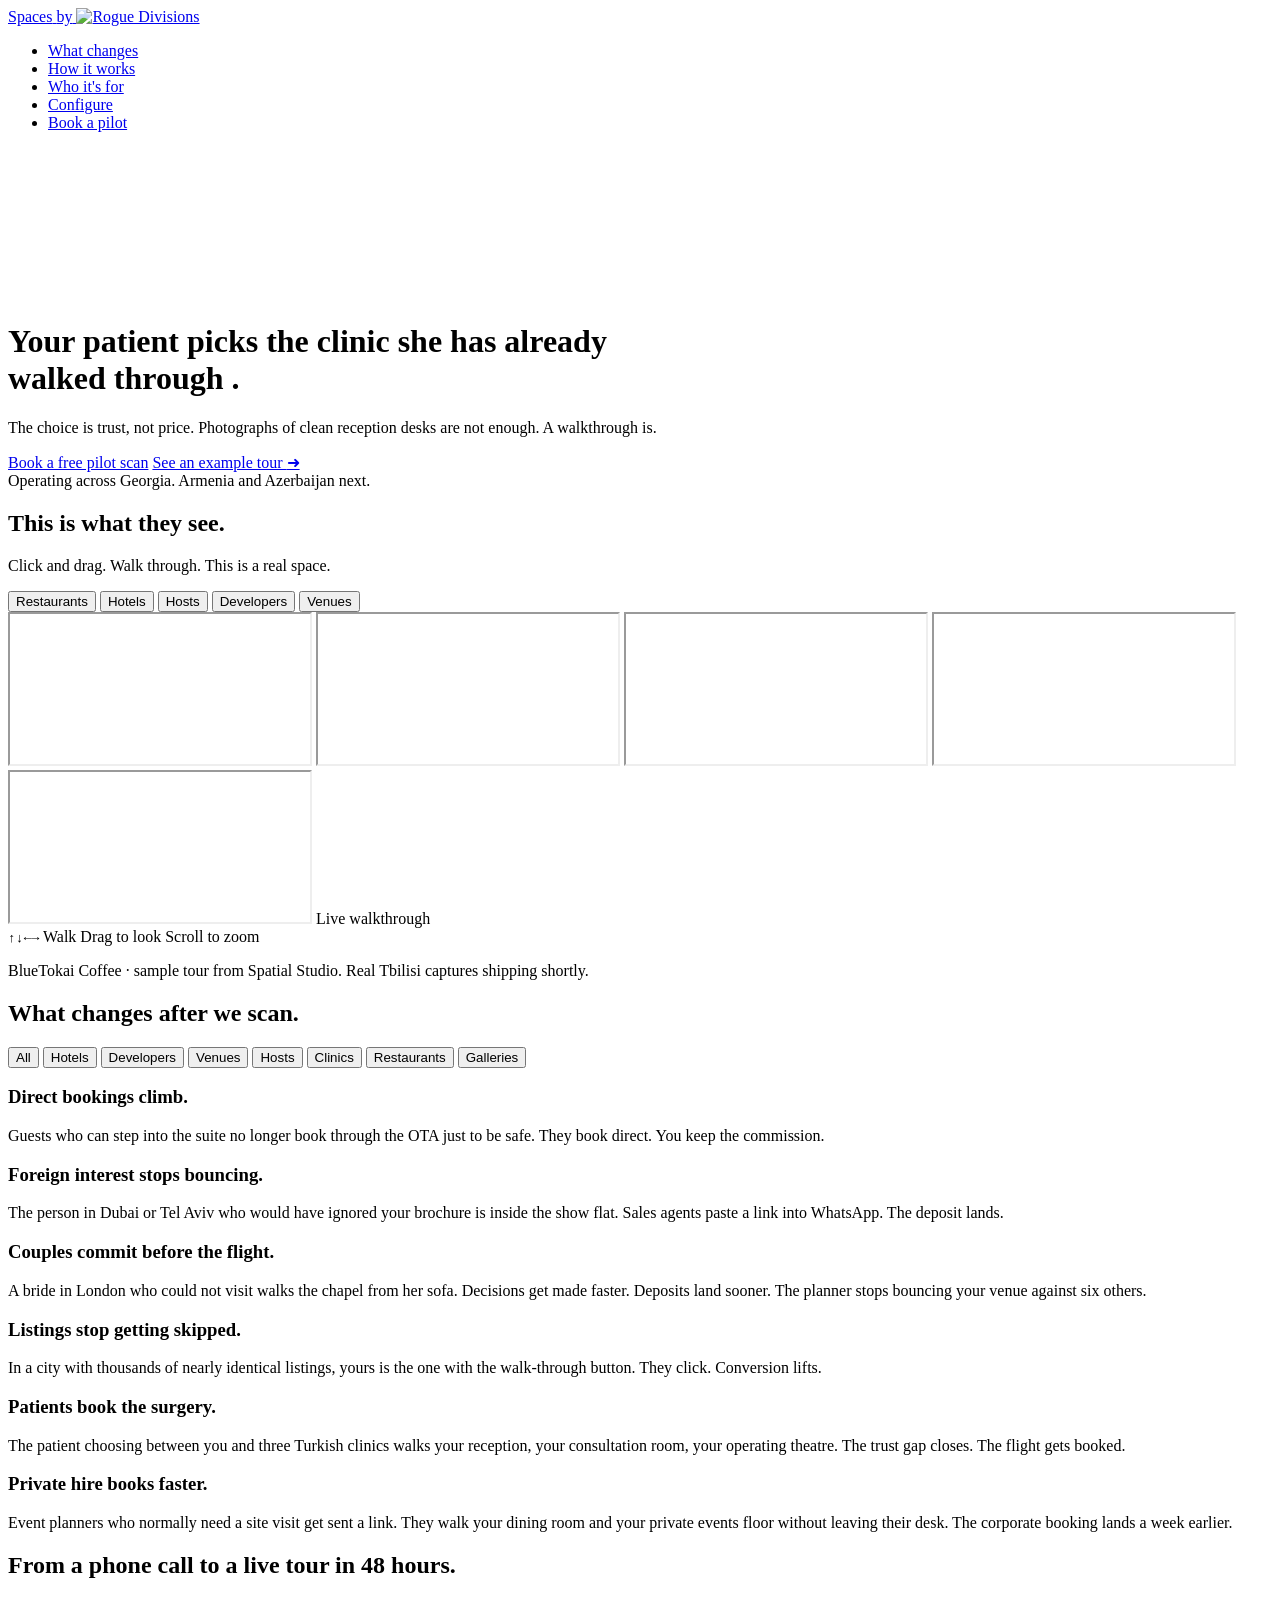
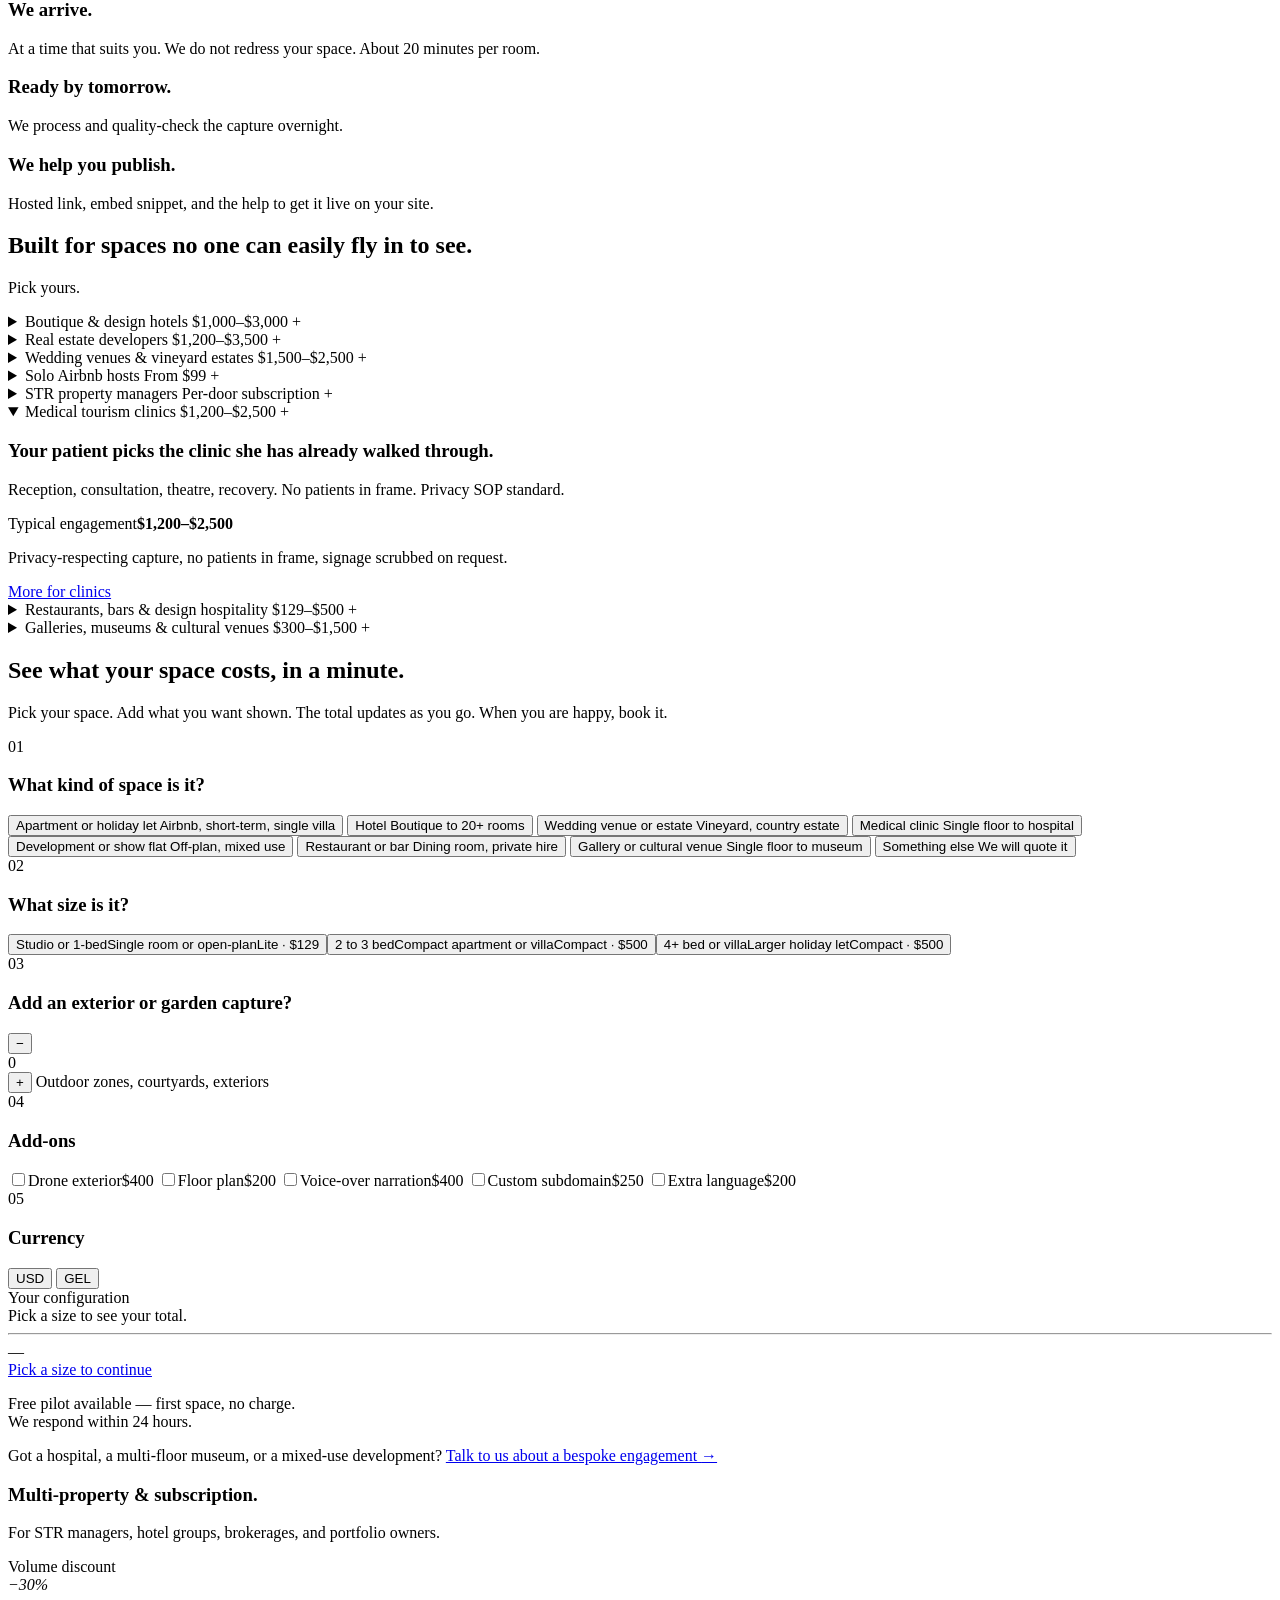
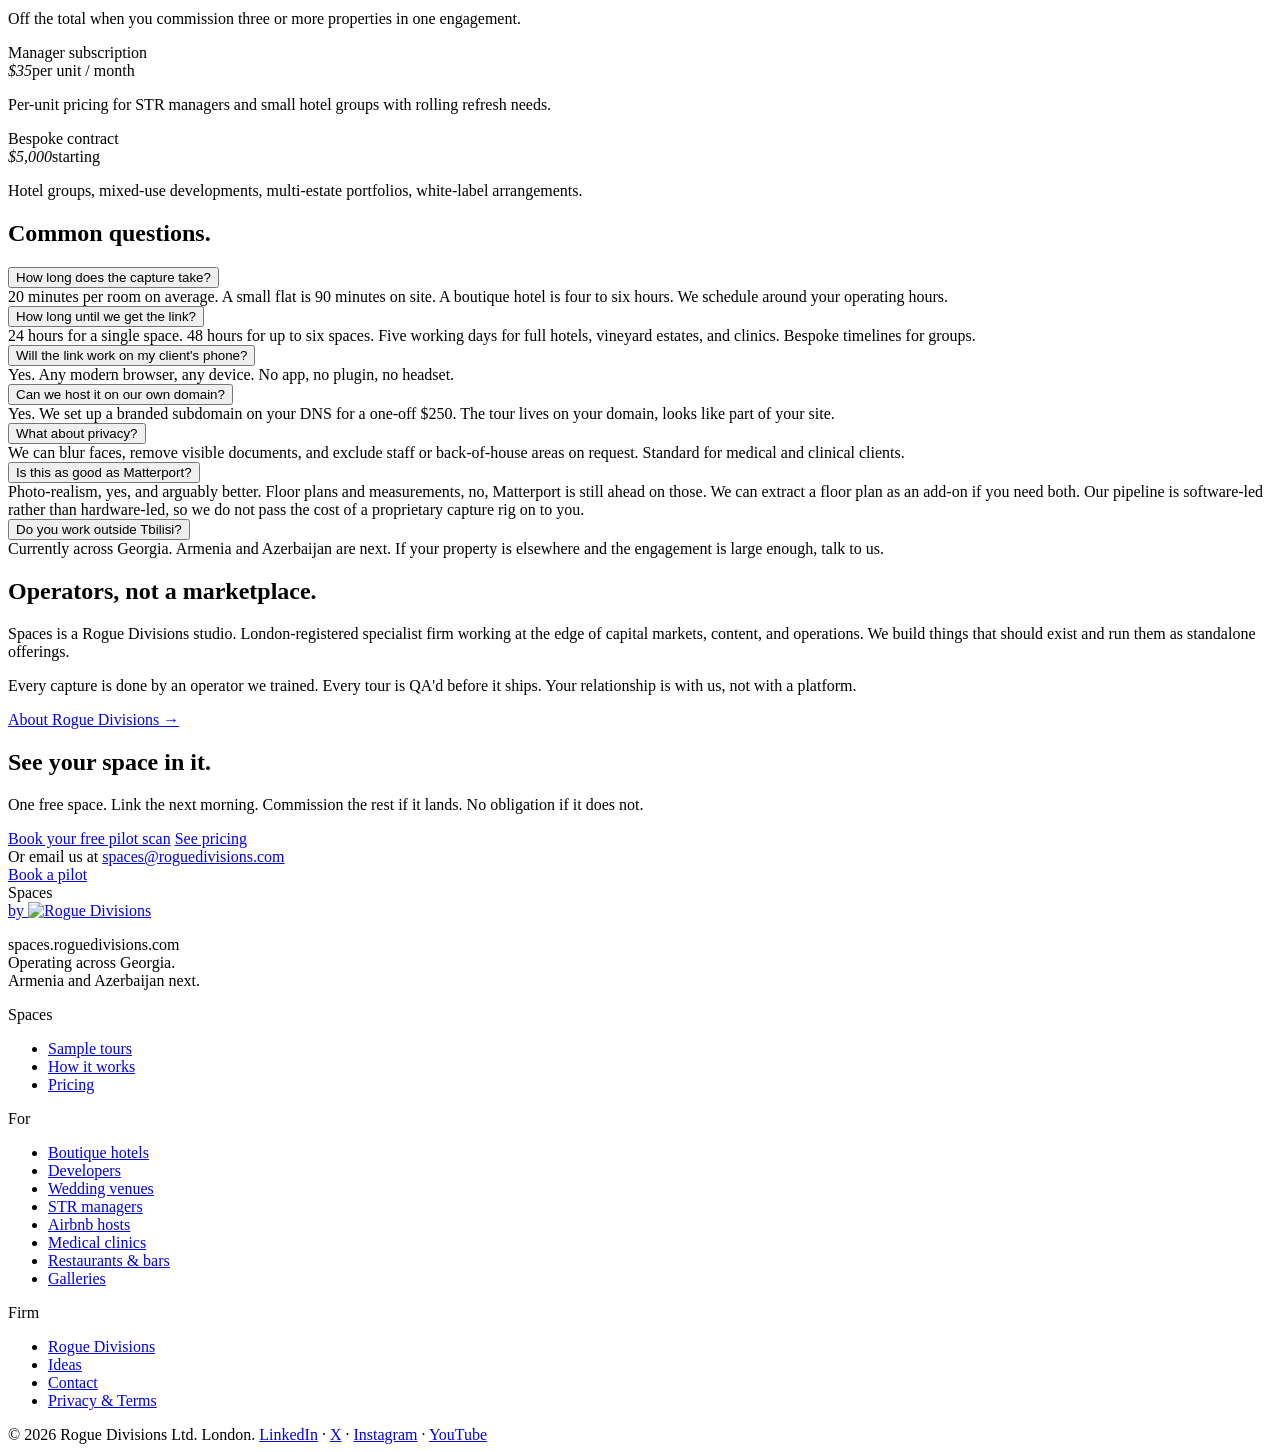
==== public/clinics/index.html @ 8777f658 "audit C4: sticky mobile CTA, clickable outcomes, polish Tier-3 polish from the audit. No architectur" ====
<!DOCTYPE html>

<html lang="en">
<head>
<meta charset="utf-8"/>
<meta content="width=device-width, initial-scale=1" name="viewport"/>
<title>Spaces for medical clinics — Your patient picks the clinic she has walked through</title>
<meta content="Your patient is choosing between you and three Turkish clinics. The choice is trust, not price. Privacy-respecting walkthroughs of reception, consultation, theatre." name="description"/>
<link href="https://spaces.roguedivisions.com/clinics" rel="canonical"/>
<meta content="noindex, nofollow" name="robots"/>
<meta content="#191919" name="theme-color"/>
<!-- OG / Twitter share cards — the page is by-referral B2B; previews matter when the link
       is pasted into WhatsApp, Slack, or iMessage. -->
<meta content="website" property="og:type"/>
<meta content="https://spaces.roguedivisions.com/clinics" property="og:url"/>
<meta content="Your patient picks the clinic she has already walked through." property="og:title"/>
<meta content="The choice is trust, not price. Photographs of clean reception desks are not enough. A walkthrough is." property="og:description"/>
<meta content="https://spaces.roguedivisions.com/assets/og-image.jpg" property="og:image"/>
<meta content="1200" property="og:image:width"/>
<meta content="630" property="og:image:height"/>
<meta content="summary_large_image" name="twitter:card"/>
<meta content="Your patient picks the clinic she has already walked through." name="twitter:title"/>
<meta content="The choice is trust, not price. Photographs of clean reception desks are not enough. A walkthrough is." name="twitter:description"/>
<meta content="https://spaces.roguedivisions.com/assets/og-image.jpg" name="twitter:image"/>
<!-- Favicon set -->
<link href="/assets/favicon-32.png" rel="icon" sizes="32x32" type="image/png"/>
<link href="/assets/apple-touch-icon.png" rel="apple-touch-icon" sizes="180x180"/>
<!-- Hero preload — the poster image rides the first packet so the visitor sees the scene
       at 0 ms while the video buffers. The HLS manifest preload was removed because it was
       generating noisy "preload not used" warnings (the manifest is 393 bytes and loads
       fast enough on demand). -->
<link as="image" fetchpriority="high" href="/assets/hero-poster.jpg" rel="preload"/>
<!-- Preload the heading font weight — Poppins SemiBold (600) hits the H1 first paint.
       Without this, first paint renders system font, then re-paints when Poppins arrives. -->
<link as="font" crossorigin="" href="/fonts/Poppins-SemiBold.woff2" rel="preload" type="font/woff2"/>
<!-- Pre-establish TLS with Spatial Studio so demo iframes connect faster on click. -->
<link crossorigin="" href="https://studio.realhorizons.ai" rel="preconnect"/>
<link href="https://studio.realhorizons.ai" rel="dns-prefetch"/>
<link href="/spaces.css" rel="stylesheet"/>
</head>
<body data-active-kind="clinic" data-active-tour="rest" data-outcomes-filter="clinics" data-segment="clinics">
<!-- Sticky nav -->
<nav class="sx-nav">
<div class="sx-nav__inner">
<a aria-label="Spaces by Rogue Divisions" class="sx-brand" href="#top">
<span class="sx-brand__mark">Spaces</span>
<span aria-hidden="true" class="sx-brand__rule"></span>
<span class="sx-brand__by">
<span>by</span>
<img alt="Rogue Divisions" class="sx-brand__logo" src="/assets/RD-Name-Mono_White.png"/>
</span>
</a>
<ul class="sx-nav__list">
<li><a href="#outcomes">What changes</a></li>
<li><a href="#how">How it works</a></li>
<li><a href="#segments">Who it's for</a></li>
<li><a href="#pricing">Configure</a></li>
<li><a class="sx-nav__cta" href="#contact">Book a pilot</a></li>
</ul>
</div>
</nav>
<!-- HERO -->
<header class="sx-hero" id="top">
<div aria-hidden="true" class="sx-hero__media">
<!-- preload=metadata avoids fetching segments before the visitor has scrolled to the demo;
         the poster image already fills the visible frame so the visitor sees the scene at 0 ms. -->
<video autoplay="" id="hero-video" loop="" muted="" playsinline="" poster="/assets/hero-poster.jpg" preload="metadata">
<!-- Safari plays HLS natively; this is the source it picks. -->
<source src="/hls/master.m3u8" type="application/vnd.apple.mpegurl"/>
<!-- Fallback for browsers without HLS support — used only when neither native nor hls.js is available. -->
<source src="/assets/hero-loop.mp4" type="video/mp4"/>
</video>
</div>
<div aria-hidden="true" class="sx-hero__scrim"></div>
<div class="sx-hero__inner">
<h1 class="sx-hero__h1">Your patient picks the clinic she has already<br/> <span class="rd-win">walked through</span> .</h1>
<p class="sx-hero__sub">The choice is trust, not price. Photographs of clean reception desks are not enough. A walkthrough is.</p>
<div class="sx-hero__cta">
<a class="rd-btn rd-btn--filled" href="#contact">Book a free pilot scan</a>
<a class="rd-link-arrow" href="#demo">See an example tour <span class="arrow">➜</span></a>
</div>
<div class="sx-hero__geo">Operating across Georgia. Armenia and Azerbaijan next.</div>
</div>
</header>
<!-- DEMO -->
<section class="sx-section" id="demo">
<div class="sx-section__inner">
<div class="sx-section__head">
<h2 class="sx-h2">This is what they see.</h2>
<p class="sx-lede">Click and drag. Walk through. This is a real space.</p>
</div>
<div class="sx-demo" id="demo-block">
<div aria-label="Pick a kind of space" class="sx-demo__pills" role="tablist">
<button aria-selected="true" class="sx-demo__pill is-active" data-tour="rest" role="tab">Restaurants</button>
<button aria-selected="false" class="sx-demo__pill" data-tour="hotel" role="tab">Hotels</button>
<button aria-selected="false" class="sx-demo__pill" data-tour="str" role="tab">Hosts</button>
<button aria-selected="false" class="sx-demo__pill" data-tour="dev" role="tab">Developers</button>
<button aria-selected="false" class="sx-demo__pill" data-tour="venue" role="tab">Venues</button>
</div>
<div class="sx-demo__viewport sx-demo__viewport--live">
<!-- Active iframe loads immediately. Others use data-deferred-src and are upgraded by JS in the background. -->
<iframe allow="xr-spatial-tracking; fullscreen; accelerometer; gyroscope; autoplay" class="sx-demo__frame is-active" data-tour="rest" loading="lazy" referrerpolicy="strict-origin-when-cross-origin" src="https://studio.realhorizons.ai/tours/76a39262-b947-4728-b056-9c79dda72372/view" title="BlueTokai Coffee — Spatial Studio sample tour"></iframe>
<iframe allow="xr-spatial-tracking; fullscreen; accelerometer; gyroscope; autoplay" aria-hidden="true" class="sx-demo__frame" data-deferred-src="https://studio.realhorizons.ai/tours/fb185a7c-27b9-42c8-b77c-b8fd5cf4e5a8/view" data-tour="hotel" referrerpolicy="strict-origin-when-cross-origin" title="Clarks Exotica — Spatial Studio sample tour"></iframe>
<iframe allow="xr-spatial-tracking; fullscreen; accelerometer; gyroscope; autoplay" aria-hidden="true" class="sx-demo__frame" data-deferred-src="https://studio.realhorizons.ai/tours/c6cea52b-670f-4372-9151-bf6a46c2827b/view" data-tour="str" referrerpolicy="strict-origin-when-cross-origin" title="Living Room — Spatial Studio sample tour"></iframe>
<iframe allow="xr-spatial-tracking; fullscreen; accelerometer; gyroscope; autoplay" aria-hidden="true" class="sx-demo__frame" data-deferred-src="https://studio.realhorizons.ai/tours/ed72e7f2-063a-475a-a5f4-afafe638a64e/view" data-tour="dev" referrerpolicy="strict-origin-when-cross-origin" title="The Villa Tour — Spatial Studio sample tour"></iframe>
<iframe allow="xr-spatial-tracking; fullscreen; accelerometer; gyroscope; autoplay" aria-hidden="true" class="sx-demo__frame" data-deferred-src="https://studio.realhorizons.ai/tours/f38c5bc0-3fc8-422b-8232-ed1adbac40cf/view" data-tour="venue" referrerpolicy="strict-origin-when-cross-origin" title="Château La Sarraz — Spatial Studio sample tour"></iframe>
<span aria-hidden="true" class="sx-demo__live">
<span class="sx-demo__live-dot"></span>
          Live walkthrough
        </span>
</div>
<div class="sx-demo__hint">
<span><kbd>↑</kbd><kbd>↓</kbd><kbd>←</kbd><kbd>→</kbd> Walk</span>
<span>Drag to look</span>
<span>Scroll to zoom</span>
</div>
</div>
<p class="sx-demo__caption">
<span data-tour-title="">BlueTokai Coffee</span> · sample tour from Spatial Studio. Real Tbilisi captures shipping shortly.
    </p>
</div>
</section>
<!-- OUTCOMES -->
<section class="sx-section sx-section--alt" id="outcomes">
<div class="sx-section__inner">
<div class="sx-section__head">
<h2 class="sx-h2">What changes after we scan.</h2>
</div>
<div aria-label="Filter outcomes by segment" class="sx-filter" id="outcome-filter" role="tablist">
<button class="sx-filter__btn" data-filter="all">All</button>
<button class="sx-filter__btn" data-filter="hotels">Hotels</button>
<button class="sx-filter__btn" data-filter="developers">Developers</button>
<button class="sx-filter__btn" data-filter="venues">Venues</button>
<button class="sx-filter__btn" data-filter="hosts">Hosts</button>
<button class="sx-filter__btn is-active" data-filter="clinics">Clinics</button>
<button class="sx-filter__btn" data-filter="restaurants">Restaurants</button>
<button class="sx-filter__btn" data-filter="galleries">Galleries</button>
</div>
<div class="sx-outcomes" id="outcomes-list">
<article class="sx-outcome" data-jump="/hotels" data-segs="hotels hosts restaurants">
<h3 class="sx-outcome__title">Direct bookings climb.</h3>
<p class="sx-outcome__body">Guests who can step into the suite no longer book through the OTA just to be safe. They book direct. You keep the commission.</p>
</article>
<article class="sx-outcome" data-jump="/developers" data-segs="developers">
<h3 class="sx-outcome__title">Foreign interest stops bouncing.</h3>
<p class="sx-outcome__body">The person in Dubai or Tel Aviv who would have ignored your brochure is inside the show flat. Sales agents paste a link into WhatsApp. The deposit lands.</p>
</article>
<article class="sx-outcome" data-jump="/weddings" data-segs="venues">
<h3 class="sx-outcome__title">Couples commit before the flight.</h3>
<p class="sx-outcome__body">A bride in London who could not visit walks the chapel from her sofa. Decisions get made faster. Deposits land sooner. The planner stops bouncing your venue against six others.</p>
</article>
<article class="sx-outcome" data-jump="/hosts" data-segs="hosts">
<h3 class="sx-outcome__title">Listings stop getting skipped.</h3>
<p class="sx-outcome__body">In a city with thousands of nearly identical listings, yours is the one with the walk-through button. They click. Conversion lifts.</p>
</article>
<article class="sx-outcome" data-jump="/clinics" data-segs="clinics">
<h3 class="sx-outcome__title">Patients book the surgery.</h3>
<p class="sx-outcome__body">The patient choosing between you and three Turkish clinics walks your reception, your consultation room, your operating theatre. The trust gap closes. The flight gets booked.</p>
</article>
<article class="sx-outcome" data-jump="/restaurants" data-segs="restaurants venues">
<h3 class="sx-outcome__title">Private hire books faster.</h3>
<p class="sx-outcome__body">Event planners who normally need a site visit get sent a link. They walk your dining room and your private events floor without leaving their desk. The corporate booking lands a week earlier.</p>
</article>
<p class="sx-outcomes__empty" data-empty="">The walkthrough lives on after the show comes down. Curators in Frieze, Venice, and Berlin who could not fly in have a permanent way back into your exhibition. The archive grows.</p>
</div>
</div>
</section>
<!-- HOW IT WORKS -->
<section class="sx-section" id="how">
<div class="sx-section__inner">
<div class="sx-section__head">
<h2 class="sx-h2">From a phone call to a live tour in 48 hours.</h2>
</div>
<div class="sx-how">
<div class="sx-step">
<h3 class="sx-step__title">We arrive.</h3>
<p class="sx-step__body">At a time that suits you. We do not redress your space. About 20 minutes per room.</p>
</div>
<div class="sx-step">
<h3 class="sx-step__title">Ready by tomorrow.</h3>
<p class="sx-step__body">We process and quality-check the capture overnight.</p>
</div>
<div class="sx-step">
<h3 class="sx-step__title">We help you publish.</h3>
<p class="sx-step__body">Hosted link, embed snippet, and the help to get it live on your site.</p>
</div>
</div>
</div>
</section>
<!-- SEGMENTS -->
<section class="sx-section sx-section--alt" id="segments">
<div class="sx-section__inner">
<div class="sx-section__head">
<h2 class="sx-h2">Built for spaces no one can easily fly in to see.</h2>
<p class="sx-lede">Pick yours.</p>
</div>
<div class="sx-segcards" id="seg-cards">
<details class="sx-segcard" data-seg="hotel">
<summary class="sx-segcard__head">
<span class="sx-segcard__label">Boutique &amp; design hotels</span>
<span class="sx-segcard__range-mini">$1,000–$3,000</span>
<span aria-hidden="true" class="sx-segcard__chev">+</span>
</summary>
<div class="sx-segcard__body">
<h3 class="sx-segcard__pitch">Recover the commission you are paying Booking.com on guests you could close direct.</h3>
<p class="sx-segcard__copy">Photographs of suites do not show what the suite is actually like. A walkthrough does. Guests book direct.</p>
<div class="sx-segcard__foot">
<div class="sx-segcard__price-line"><span>Typical engagement</span><strong>$1,000–$3,000</strong></div>
<p class="sx-segcard__price-note">Depending on hotel size and how many suite types you want shown.</p>
<a class="rd-btn rd-btn--outline" href="/hotels">More for hotels</a>
</div>
</div>
</details>
<details class="sx-segcard" data-seg="dev">
<summary class="sx-segcard__head">
<span class="sx-segcard__label">Real estate developers</span>
<span class="sx-segcard__range-mini">$1,200–$3,500</span>
<span aria-hidden="true" class="sx-segcard__chev">+</span>
</summary>
<div class="sx-segcard__body">
<h3 class="sx-segcard__pitch">Send your show flat to someone in Tel Aviv, Dubai, or Almaty. They walk through. They wire the deposit.</h3>
<p class="sx-segcard__copy">Brochure renders read as CGI. A walkthrough does not. Sales agents paste the link into WhatsApp.</p>
<div class="sx-segcard__foot">
<div class="sx-segcard__price-line"><span>Typical engagement</span><strong>$1,200–$3,500</strong></div>
<p class="sx-segcard__price-note">Depending on the number of unit types and project size.</p>
<a class="rd-btn rd-btn--outline" href="/developers">More for developers</a>
</div>
</div>
</details>
<details class="sx-segcard" data-seg="wedding">
<summary class="sx-segcard__head">
<span class="sx-segcard__label">Wedding venues &amp; vineyard estates</span>
<span class="sx-segcard__range-mini">$1,500–$2,500</span>
<span aria-hidden="true" class="sx-segcard__chev">+</span>
</summary>
<div class="sx-segcard__body">
<h3 class="sx-segcard__pitch">Let her see the chapel before she flies in.</h3>
<p class="sx-segcard__copy">The bride walks the ceremony hall, the gardens, the bridal suite. Decisions get made faster. The planner stops bouncing your venue against six others.</p>
<div class="sx-segcard__foot">
<div class="sx-segcard__price-line"><span>Typical engagement</span><strong>$1,500–$2,500</strong></div>
<p class="sx-segcard__price-note">Full estate. Cross-sells to your hotel rooms and tasting room from the same capture.</p>
<a class="rd-btn rd-btn--outline" href="/weddings">More for venues</a>
</div>
</div>
</details>
<details class="sx-segcard" data-seg="str">
<summary class="sx-segcard__head">
<span class="sx-segcard__label">Solo Airbnb hosts</span>
<span class="sx-segcard__range-mini">From $99</span>
<span aria-hidden="true" class="sx-segcard__chev">+</span>
</summary>
<div class="sx-segcard__body">
<h3 class="sx-segcard__pitch">Be the listing with the walkthrough button.</h3>
<p class="sx-segcard__copy">Your listing is one of more than six thousand active in Tbilisi. The guest scrolling on their phone makes a decision in two seconds. Listings with a walkthrough button get the click.</p>
<div class="sx-segcard__foot">
<div class="sx-segcard__price-line"><span>Typical engagement</span><strong>$99 per listing</strong></div>
<p class="sx-segcard__price-note">One-off Lite-tier capture. Pocket money for what it returns.</p>
<a class="rd-btn rd-btn--outline" href="/hosts">More for hosts</a>
</div>
</div>
</details>
<details class="sx-segcard" data-seg="managers">
<summary class="sx-segcard__head">
<span class="sx-segcard__label">STR property managers</span>
<span class="sx-segcard__range-mini">Per-door subscription</span>
<span aria-hidden="true" class="sx-segcard__chev">+</span>
</summary>
<div class="sx-segcard__body">
<h3 class="sx-segcard__pitch">Every door in your fleet, walkable from the listing.</h3>
<p class="sx-segcard__copy">For managers running 20 to 300 units, per-door subscription pricing makes refresh sustainable. Fleet onboarded in two weeks. The upgrade your portfolio has needed since the day you took it on.</p>
<div class="sx-segcard__foot">
<div class="sx-segcard__price-line"><span>Typical engagement</span><strong>$35 per unit / month</strong></div>
<p class="sx-segcard__price-note">Volume discount on three or more in one engagement.</p>
<a class="rd-btn rd-btn--outline" href="/managers">More for managers</a>
</div>
</div>
</details>
<details class="sx-segcard" data-seg="clinic" open="">
<summary class="sx-segcard__head">
<span class="sx-segcard__label">Medical tourism clinics</span>
<span class="sx-segcard__range-mini">$1,200–$2,500</span>
<span aria-hidden="true" class="sx-segcard__chev">+</span>
</summary>
<div class="sx-segcard__body">
<h3 class="sx-segcard__pitch">Your patient picks the clinic she has already walked through.</h3>
<p class="sx-segcard__copy">Reception, consultation, theatre, recovery. No patients in frame. Privacy SOP standard.</p>
<div class="sx-segcard__foot">
<div class="sx-segcard__price-line"><span>Typical engagement</span><strong>$1,200–$2,500</strong></div>
<p class="sx-segcard__price-note">Privacy-respecting capture, no patients in frame, signage scrubbed on request.</p>
<a class="rd-btn rd-btn--outline" href="/clinics">More for clinics</a>
</div>
</div>
</details>
<details class="sx-segcard" data-seg="rest">
<summary class="sx-segcard__head">
<span class="sx-segcard__label">Restaurants, bars &amp; design hospitality</span>
<span class="sx-segcard__range-mini">$129–$500</span>
<span aria-hidden="true" class="sx-segcard__chev">+</span>
</summary>
<div class="sx-segcard__body">
<h3 class="sx-segcard__pitch">Send your space to event planners without the site visit.</h3>
<p class="sx-segcard__copy">Private hire enquiries close before the call ends. Your interior, finally working as marketing.</p>
<div class="sx-segcard__foot">
<div class="sx-segcard__price-line"><span>Typical engagement</span><strong>$129–$500</strong></div>
<p class="sx-segcard__price-note">Depending on whether you want one space or two.</p>
<a class="rd-btn rd-btn--outline" href="/restaurants">More for restaurants</a>
</div>
</div>
</details>
<details class="sx-segcard" data-seg="gallery">
<summary class="sx-segcard__head">
<span class="sx-segcard__label">Galleries, museums &amp; cultural venues</span>
<span class="sx-segcard__range-mini">$300–$1,500</span>
<span aria-hidden="true" class="sx-segcard__chev">+</span>
</summary>
<div class="sx-segcard__body">
<h3 class="sx-segcard__pitch">The exhibition is temporary. The archive does not have to be.</h3>
<p class="sx-segcard__copy">Curators in Frieze, Venice, and Berlin who could not fly in have a permanent way back into the show.</p>
<div class="sx-segcard__foot">
<div class="sx-segcard__price-line"><span>Typical engagement</span><strong>$300–$1,500</strong></div>
<p class="sx-segcard__price-note">Cultural-sector pricing available, often co-funded by foundations.</p>
<a class="rd-btn rd-btn--outline" href="/galleries">More for galleries</a>
</div>
</div>
</details>
</div>
</div>
</section>
<!-- PRICING — STEPPED CALCULATOR -->
<section class="sx-section" id="pricing">
<div class="sx-section__inner">
<div class="sx-section__head">
<h2 class="sx-h2">See what your space costs, in a minute.</h2>
<p class="sx-lede">Pick your space. Add what you want shown. The total updates as you go. When you are happy, book it.</p>
</div>
<div class="sx-calc2" id="calc">
<div class="sx-calc2__form">
<div class="sx-calc2__step">
<div class="sx-calc2__step-head">
<span class="sx-calc2__step-num">01</span>
<h3 class="sx-calc2__step-title">What kind of space is it?</h3>
</div>
<div class="sx-calc2__grid sx-calc2__grid--kinds" data-step="kind">
<button class="sx-calc2__opt" data-kind="apartment">
<span class="sx-calc2__opt-name">Apartment or holiday let</span>
<span class="sx-calc2__opt-sub">Airbnb, short-term, single villa</span>
</button>
<button class="sx-calc2__opt" data-kind="hotel">
<span class="sx-calc2__opt-name">Hotel</span>
<span class="sx-calc2__opt-sub">Boutique to 20+ rooms</span>
</button>
<button class="sx-calc2__opt" data-kind="venue">
<span class="sx-calc2__opt-name">Wedding venue or estate</span>
<span class="sx-calc2__opt-sub">Vineyard, country estate</span>
</button>
<button class="sx-calc2__opt is-active" data-kind="clinic">
<span class="sx-calc2__opt-name">Medical clinic</span>
<span class="sx-calc2__opt-sub">Single floor to hospital</span>
</button>
<button class="sx-calc2__opt" data-kind="dev">
<span class="sx-calc2__opt-name">Development or show flat</span>
<span class="sx-calc2__opt-sub">Off-plan, mixed use</span>
</button>
<button class="sx-calc2__opt" data-kind="rest">
<span class="sx-calc2__opt-name">Restaurant or bar</span>
<span class="sx-calc2__opt-sub">Dining room, private hire</span>
</button>
<button class="sx-calc2__opt" data-kind="gallery">
<span class="sx-calc2__opt-name">Gallery or cultural venue</span>
<span class="sx-calc2__opt-sub">Single floor to museum</span>
</button>
<button class="sx-calc2__opt" data-kind="other">
<span class="sx-calc2__opt-name">Something else</span>
<span class="sx-calc2__opt-sub">We will quote it</span>
</button>
</div>
</div>
<div class="sx-calc2__step">
<div class="sx-calc2__step-head">
<span class="sx-calc2__step-num">02</span>
<h3 class="sx-calc2__step-title">What size is it?</h3>
</div>
<div class="sx-calc2__grid sx-calc2__grid--sizes" data-sizes=""></div>
</div>
<div class="sx-calc2__step">
<div class="sx-calc2__step-head">
<span class="sx-calc2__step-num">03</span>
<h3 class="sx-calc2__step-title" data-step3-title="">What else do you want shown?</h3>
</div>
<div class="sx-calc2__stepper2">
<button aria-label="Remove" data-mod="dec">−</button>
<div class="sx-calc2__stepper2-val" data-modval="">0</div>
<button aria-label="Add" data-mod="inc">+</button>
<span class="sx-calc2__stepper2-hint" data-step3-hint="">Additional zones, outbuildings, exteriors</span>
</div>
</div>
<div class="sx-calc2__step">
<div class="sx-calc2__step-head">
<span class="sx-calc2__step-num">04</span>
<h3 class="sx-calc2__step-title">Add-ons</h3>
</div>
<div class="sx-calc2__addons">
<label><input data-add="drone" data-add-price="400" type="checkbox"/><span class="sx-calc2__addon-name">Drone exterior</span><span class="sx-calc2__addon-price">$400</span></label>
<label><input data-add="floor" data-add-price="200" type="checkbox"/><span class="sx-calc2__addon-name">Floor plan</span><span class="sx-calc2__addon-price">$200</span></label>
<label><input data-add="voice" data-add-price="400" type="checkbox"/><span class="sx-calc2__addon-name">Voice-over narration</span><span class="sx-calc2__addon-price">$400</span></label>
<label><input data-add="domain" data-add-price="250" type="checkbox"/><span class="sx-calc2__addon-name">Custom subdomain</span><span class="sx-calc2__addon-price">$250</span></label>
<label><input data-add="lang" data-add-price="200" type="checkbox"/><span class="sx-calc2__addon-name">Extra language</span><span class="sx-calc2__addon-price">$200</span></label>
</div>
</div>
<div class="sx-calc2__step">
<div class="sx-calc2__step-head">
<span class="sx-calc2__step-num">05</span>
<h3 class="sx-calc2__step-title">Currency</h3>
</div>
<div class="sx-calc2__currency">
<button class="is-active" data-cur="USD">USD</button>
<button data-cur="GEL">GEL</button>
</div>
</div>
</div>
<aside class="sx-calc2__total">
<div class="sx-calc2__total-tag">Your configuration</div>
<div class="sx-calc2__total-summary" data-summary="">Pick a size to see your total.</div>
<hr class="sx-calc2__total-rule"/>
<div class="sx-calc2__total-num" data-total="">—</div>
<div class="sx-calc2__total-meta" data-turn-row="" hidden="">
<span>Turnaround</span>
<strong data-turn="">—</strong>
</div>
<a class="rd-btn rd-btn--filled sx-calc2__cta" data-book-cta="" href="mailto:spaces@roguedivisions.com?subject=Configured%20engagement">Pick a size to continue</a>
<p class="sx-calc2__total-fine">Free pilot available — first space, no charge.<br/>We respond within 24 hours.</p>
<div class="sx-calc2__includes" data-includes="" hidden="">
<div class="sx-calc2__includes-tag">What's included</div>
<ul>
<li>Photoreal walkthrough on your domain</li>
<li>Mobile, tablet, desktop — no app or plugin</li>
<li>Embed code for your site &amp; listings</li>
<li>QA pass before delivery</li>
<li>Recapture within 12 months at 20% off</li>
</ul>
</div>
</aside>
</div>
<div class="sx-calc2__edge">
<p>Got a hospital, a multi-floor museum, or a mixed-use development?
        <a class="sx-calc2__edge-link" href="mailto:spaces@roguedivisions.com?subject=Bespoke%20engagement">Talk to us about a bespoke engagement <span aria-hidden="true" class="arrow">→</span></a>
</p>
</div>
<div class="sx-multi-wrap">
<h3 class="sx-multi-wrap__title">Multi-property &amp; subscription.</h3>
<p class="sx-multi-wrap__sub">For STR managers, hotel groups, brokerages, and portfolio owners.</p>
<div class="sx-multi">
<div class="sx-multi__card">
<span class="sx-multi__tag">Volume discount</span>
<div class="sx-multi__price"><em class="sx-multi__price-num">−30%</em></div>
<p class="sx-multi__body">Off the total when you commission three or more properties in one engagement.</p>
</div>
<div class="sx-multi__card">
<span class="sx-multi__tag">Manager subscription</span>
<div class="sx-multi__price"><em class="sx-multi__price-num">$35</em><span class="sx-multi__price-unit">per unit / month</span></div>
<p class="sx-multi__body">Per-unit pricing for STR managers and small hotel groups with rolling refresh needs.</p>
</div>
<div class="sx-multi__card">
<span class="sx-multi__tag">Bespoke contract</span>
<div class="sx-multi__price"><em class="sx-multi__price-num">$5,000</em><span class="sx-multi__price-unit">starting</span></div>
<p class="sx-multi__body">Hotel groups, mixed-use developments, multi-estate portfolios, white-label arrangements.</p>
</div>
</div>
</div>
</div>
</section>
<!-- SHOWCASE — removed until a real Tbilisi capture exists.
     The demo block above already demonstrates the work via five live sample tours.
     When the first Tbilisi capture ships, re-add this section with the real metadata
     (title, location, room count, capture date) and a working tour URL. -->
<!-- FAQ -->
<section class="sx-section sx-section--alt" id="faq">
<div class="sx-section__inner">
<div class="sx-section__head">
<h2 class="sx-h2">Common questions.</h2>
</div>
<div class="sx-faq__list" id="faq-list">
<div class="sx-faq__item is-open">
<button class="sx-faq__q">How long does the capture take?</button>
<div class="sx-faq__a">20 minutes per room on average. A small flat is 90 minutes on site. A boutique hotel is four to six hours. We schedule around your operating hours.</div>
</div>
<div class="sx-faq__item is-open">
<button class="sx-faq__q">How long until we get the link?</button>
<div class="sx-faq__a">24 hours for a single space. 48 hours for up to six spaces. Five working days for full hotels, vineyard estates, and clinics. Bespoke timelines for groups.</div>
</div>
<div class="sx-faq__item">
<button class="sx-faq__q">Will the link work on my client's phone?</button>
<div class="sx-faq__a">Yes. Any modern browser, any device. No app, no plugin, no headset.</div>
</div>
<div class="sx-faq__item">
<button class="sx-faq__q">Can we host it on our own domain?</button>
<div class="sx-faq__a">Yes. We set up a branded subdomain on your DNS for a one-off $250. The tour lives on your domain, looks like part of your site.</div>
</div>
<div class="sx-faq__item">
<button class="sx-faq__q">What about privacy?</button>
<div class="sx-faq__a">We can blur faces, remove visible documents, and exclude staff or back-of-house areas on request. Standard for medical and clinical clients.</div>
</div>
<div class="sx-faq__item">
<button class="sx-faq__q">Is this as good as Matterport?</button>
<div class="sx-faq__a">Photo-realism, yes, and arguably better. Floor plans and measurements, no, Matterport is still ahead on those. We can extract a floor plan as an add-on if you need both. Our pipeline is software-led rather than hardware-led, so we do not pass the cost of a proprietary capture rig on to you.</div>
</div>
<div class="sx-faq__item">
<button class="sx-faq__q">Do you work outside Tbilisi?</button>
<div class="sx-faq__a">Currently across Georgia. Armenia and Azerbaijan are next. If your property is elsewhere and the engagement is large enough, talk to us.</div>
</div>
</div>
</div>
</section>
<!-- ABOUT -->
<section class="sx-section">
<div class="sx-section__inner">
<div class="sx-section__head">
<h2 class="sx-h2">Operators, not a marketplace.</h2>
</div>
<div class="sx-about sx-about--no-credits">
<div class="sx-about__body">
<p>Spaces is a Rogue Divisions studio. London-registered specialist firm working at the edge of capital markets, content, and operations. We build things that should exist and run them as standalone offerings.</p>
<p>Every capture is done by an operator we trained. Every tour is QA'd before it ships. Your relationship is with us, not with a platform.</p>
<a class="rd-link-arrow" href="https://roguedivisions.com">About Rogue Divisions <span class="arrow">→</span></a>
</div>
<!-- Credits strip removed until real client/partner logos are signed off.
           Re-add by reverting to <aside class="sx-about__credits"> ... </aside>. -->
</div>
</div>
</section>
<!-- FINAL CTA -->
<section class="sx-final" id="contact">
<div class="sx-final__inner">
<h2>See your space in it.</h2>
<p>One free space. Link the next morning. Commission the rest if it lands. No obligation if it does not.</p>
<div class="sx-final__cta">
<a class="rd-btn rd-btn--filled" href="mailto:spaces@roguedivisions.com?subject=Pilot%20scan%20request">Book your free pilot scan</a>
<a class="rd-btn rd-btn--outline" href="#pricing">See pricing</a>
</div>
<span class="sx-final__email">Or email us at <a href="mailto:spaces@roguedivisions.com">spaces@roguedivisions.com</a></span>
</div>
</section>
<!-- Sticky mobile CTA — JS toggles is-visible once hero scrolls offscreen.
     Hidden by default + suppressed via CSS at desktop widths. -->
<a aria-label="Book a free pilot scan" class="sx-sticky-cta" href="#contact">Book a pilot</a>
<!-- FOOTER -->
<footer class="sx-footer">
<div class="sx-footer__inner">
<div class="sx-footer__top">
<div>
<div class="sx-footer__brand-line">Spaces</div>
<a class="sx-footer__by" href="https://roguedivisions.com">
<span>by</span>
<img alt="Rogue Divisions" src="/assets/RD-Name-Mono_White.png"/>
</a>
<p class="sx-footer__regions">
          spaces.roguedivisions.com<br/>
          Operating across Georgia.<br/>
          Armenia and Azerbaijan next.
        </p>
</div>
<div class="sx-footer__cols">
<div class="sx-footer__col">
<div class="sx-footer__heading">Spaces</div>
<ul>
<li><a href="#demo">Sample tours</a></li>
<li><a href="#how">How it works</a></li>
<li><a href="#pricing">Pricing</a></li>
</ul>
</div>
<div class="sx-footer__col">
<div class="sx-footer__heading">For</div>
<ul>
<li><a href="/hotels">Boutique hotels</a></li>
<li><a href="/developers">Developers</a></li>
<li><a href="/weddings">Wedding venues</a></li>
<li><a href="/managers">STR managers</a></li>
<li><a href="/hosts">Airbnb hosts</a></li>
<li><a href="/clinics">Medical clinics</a></li>
<li><a href="/restaurants">Restaurants &amp; bars</a></li>
<li><a href="/galleries">Galleries</a></li>
</ul>
</div>
<div class="sx-footer__col">
<div class="sx-footer__heading">Firm</div>
<ul>
<li><a href="https://roguedivisions.com">Rogue Divisions</a></li>
<li><a href="https://roguedivisions.com/ideas">Ideas</a></li>
<li><a href="mailto:spaces@roguedivisions.com">Contact</a></li>
<li><a href="https://roguedivisions.com/privacy">Privacy &amp; Terms</a></li>
</ul>
</div>
</div>
</div>
<div class="sx-footer__base">
<span>© 2026 Rogue Divisions Ltd. London.</span>
<span class="sx-footer__social">
<a href="https://www.linkedin.com/company/rogue-divisions" rel="noopener">LinkedIn</a> ·
        <a href="https://x.com/roguedivisions" rel="noopener">X</a> ·
        <a href="https://www.instagram.com/roguedivisions" rel="noopener">Instagram</a> ·
        <a href="https://www.youtube.com/@roguedivisions" rel="noopener">YouTube</a>
</span>
</div>
</div>
</footer>
<script>
  // Helper: build an element with class + textContent (no innerHTML; XSS-safe by construction)
  function el(tag, className, text) {
    var n = document.createElement(tag);
    if (className) n.className = className;
    if (text != null) n.textContent = text;
    return n;
  }

  // Segment cards — single-active accordion
  (function () {
    var cards = document.querySelectorAll('#seg-cards .sx-segcard');
    cards.forEach(function (c) {
      c.addEventListener('toggle', function () {
        if (c.open) {
          cards.forEach(function (other) {
            if (other !== c) other.open = false;
          });
        }
      });
    });
  })();

  // Outcomes — segment filter
  (function () {
    var filterEl = document.getElementById('outcome-filter');
    if (!filterEl) return;
    var btns = filterEl.querySelectorAll('.sx-filter__btn');
    var listEl = document.getElementById('outcomes-list');
    var items = listEl.querySelectorAll('.sx-outcome');
    var emptyEl = listEl.querySelector('[data-empty]');
    btns.forEach(function (b) {
      b.addEventListener('click', function () {
        btns.forEach(function (x) { x.classList.remove('is-active'); });
        b.classList.add('is-active');
        var f = b.getAttribute('data-filter');
        var visible = 0;
        items.forEach(function (it) {
          var segs = (it.getAttribute('data-segs') || '').split(/\s+/);
          var show = (f === 'all') || segs.indexOf(f) > -1;
          it.style.display = show ? '' : 'none';
          if (show) visible++;
        });
        if (emptyEl) emptyEl.style.display = visible === 0 ? '' : 'none';
      });
    });
    if (emptyEl) emptyEl.style.display = 'none';
  })();

  // FAQ accordion
  (function () {
    var items = document.querySelectorAll('#faq-list .sx-faq__item');
    items.forEach(function (it) {
      var btn = it.querySelector('.sx-faq__q');
      btn.addEventListener('click', function () {
        it.classList.toggle('is-open');
      });
    });
  })();

  // Stepped pricing calculator
  (function () {
    var KIND_MAP = {
      apartment: {
        label: 'Apartment / holiday let',
        sizes: [
          { id: 'studio', name: 'Studio or 1-bed', sub: 'Single room or open-plan',     pack: 'Lite',    price: 129, turn: '24h' },
          { id: 'small',  name: '2 to 3 bed',      sub: 'Compact apartment or villa',   pack: 'Compact', price: 500, turn: '24–48h' },
          { id: 'large',  name: '4+ bed or villa', sub: 'Larger holiday let',           pack: 'Compact', price: 500, turn: '24–48h' }
        ],
        modLabel: 'Add an exterior or garden capture?',
        modHint: 'Outdoor zones, courtyards, exteriors'
      },
      hotel: {
        label: 'Hotel',
        sizes: [
          { id: 'boutique', name: 'Boutique, under 20 rooms',         sub: 'Lobby, lounge, restaurant, spa', pack: 'Standard', price: 1250, turn: '48–72h' },
          { id: 'large',    name: '20+ rooms',                        sub: 'Hotel interior end to end',      pack: 'Major',    price: 2500, turn: '5 working days' },
          { id: 'group',    name: 'Hotel group / conference centre',  sub: 'Multi-property or mixed-use',    pack: 'Bespoke',  price: null, turn: 'By quote' }
        ],
        modLabel: 'How many suite types do you want shown?',
        modHint: 'Each suite type captured as its own walkthrough'
      },
      venue: {
        label: 'Wedding venue / estate',
        sizes: [
          { id: 'small', name: 'Single venue building',     sub: 'Ceremony hall, reception, common areas', pack: 'Standard', price: 1250, turn: '48–72h' },
          { id: 'large', name: 'Vineyard or country estate', sub: 'Multi-building estate',                  pack: 'Major',    price: 2500, turn: '5 working days' }
        ],
        modLabel: 'How many additional zones?',
        modHint: 'Bridal suite, dressing rooms, outbuildings'
      },
      clinic: {
        label: 'Medical clinic',
        sizes: [
          { id: 'single',   name: 'Single-floor clinic', sub: 'Reception, consult, recovery',  pack: 'Standard', price: 1250, turn: '48–72h' },
          { id: 'multi',    name: 'Multi-floor clinic',  sub: 'Specialist surgery suites',     pack: 'Major',    price: 2500, turn: '5 working days' },
          { id: 'hospital', name: 'Hospital',            sub: 'Multi-wing facility',           pack: 'Bespoke',  price: null, turn: 'By quote' }
        ],
        modLabel: 'How many additional surgery suites?',
        modHint: 'Each suite captured as its own deliverable'
      },
      dev: {
        label: 'Development / show flat',
        sizes: [
          { id: 'unit',   name: 'One model unit',     sub: 'Off-plan show flat',            pack: 'Compact',  price: 500,  turn: '24–48h' },
          { id: 'launch', name: 'Full launch suite',  sub: 'Show flat + lobby + amenities', pack: 'Standard', price: 1250, turn: '48–72h' }
        ],
        modLabel: 'How many additional unit types?',
        modHint: 'Each unit type as its own walkthrough'
      },
      rest: {
        label: 'Restaurant / bar',
        sizes: [
          { id: 'small', name: 'Single dining room', sub: 'One-room restaurant or bar',     pack: 'Lite',     price: 129,  turn: '24h' },
          { id: 'mid',   name: 'Dining + bar',       sub: 'Two-zone interior',              pack: 'Compact',  price: 500,  turn: '24–48h' },
          { id: 'multi', name: 'Multi-floor',        sub: 'Multi-zone hospitality interior', pack: 'Standard', price: 1250, turn: '48–72h' }
        ],
        modLabel: 'Add a private events space?',
        modHint: 'Private hire room or events floor'
      },
      gallery: {
        label: 'Gallery / cultural venue',
        sizes: [
          { id: 'floor', name: 'Single-floor gallery', sub: 'One-floor exhibition space',      pack: 'Standard', price: 1250, turn: '48–72h' },
          { id: 'multi', name: 'Multi-floor museum',   sub: 'Several exhibition rooms',        pack: 'Major',    price: 2500, turn: '5 working days' },
          { id: 'inst',  name: 'Institutional venue',  sub: 'Large or historical institution', pack: 'Bespoke',  price: null, turn: 'By quote' }
        ],
        modLabel: 'How many additional exhibition rooms?',
        modHint: 'Each exhibition room as its own walkthrough'
      },
      other: {
        label: 'Something else',
        sizes: [
          { id: 'quote', name: 'Tell us about it', sub: 'We will quote it case by case', pack: 'Bespoke', price: null, turn: 'By quote' }
        ],
        modLabel: 'Anything else worth capturing separately?',
        modHint: 'We will fold it into the quote'
      }
    };

    // Module add-on price decay: $400, $300, $200, $150, $100 thereafter.
    // Rewards scope expansion within a buyer's natural per-property limit.
    var MOD_CURVE = [400, 300, 200, 150];
    function modulePrice(i) { return i <= 4 ? MOD_CURVE[i - 1] : 100; }

    var state = { kind: 'apartment', size: null, mods: 0, addons: {}, currency: 'USD' };
    var FX = { USD: 1, GEL: 2.7 };
    var SYMBOL = { USD: '$', GEL: '₾' };

    function fmt(n) {
      if (n === null) return 'By quote';
      var v = Math.round(n * FX[state.currency]);
      return SYMBOL[state.currency] + v.toLocaleString('en-US');
    }

    var sizeWrap   = document.querySelector('[data-sizes]');
    var step3Title = document.querySelector('[data-step3-title]');
    var step3Hint  = document.querySelector('[data-step3-hint]');
    var modValEl   = document.querySelector('[data-modval]');
    var modIncBtn  = document.querySelector('[data-mod="inc"]');
    var modDecBtn  = document.querySelector('[data-mod="dec"]');
    var summaryEl  = document.querySelector('[data-summary]');
    var totalEl    = document.querySelector('[data-total]');
    var turnEl     = document.querySelector('[data-turn]');
    var turnRow    = document.querySelector('[data-turn-row]');
    var includesEl = document.querySelector('[data-includes]');
    var bookCta    = document.querySelector('[data-book-cta]');

    function renderSizes() {
      var k = KIND_MAP[state.kind];
      // Clear without innerHTML to keep this XSS-safe by construction
      while (sizeWrap.firstChild) sizeWrap.removeChild(sizeWrap.firstChild);

      k.sizes.forEach(function (s) {
        var btn = document.createElement('button');
        btn.className = 'sx-calc2__opt' + (state.size && state.size.id === s.id ? ' is-active' : '');
        btn.setAttribute('data-size', s.id);

        btn.appendChild(el('span', 'sx-calc2__opt-name', s.name));
        btn.appendChild(el('span', 'sx-calc2__opt-sub',  s.sub));
        var priceLabel = (s.price === null ? 'By quote' : fmt(s.price));
        btn.appendChild(el('span', 'sx-calc2__opt-price', s.pack + ' · ' + priceLabel));

        btn.addEventListener('click', function () {
          state.size = s;
          renderSizes();
          render();
        });
        sizeWrap.appendChild(btn);
      });

      step3Title.textContent = k.modLabel;
      step3Hint.textContent  = k.modHint;
    }

    function render() {
      if (!state.size) {
        summaryEl.textContent = 'Pick a size to see your total.';
        totalEl.textContent = '—';
        turnEl.textContent = '—';
        if (turnRow)    turnRow.hidden    = true;
        if (includesEl) includesEl.hidden = true;
        bookCta.textContent = 'Pick a size to continue';
        return;
      }
      var bespoke = state.size.price === null;
      if (bespoke) {
        summaryEl.textContent = state.size.name + ' · bespoke quote';
        totalEl.textContent = 'By quote';
        turnEl.textContent = state.size.turn;
        if (turnRow)    turnRow.hidden    = false;
        if (includesEl) includesEl.hidden = false;
        bookCta.textContent = 'Request a bespoke quote';
        bookCta.setAttribute('href',
          'mailto:spaces@roguedivisions.com?subject=Bespoke%20quote%20-%20' +
          encodeURIComponent(KIND_MAP[state.kind].label + ' / ' + state.size.name));
        return;
      }
      var base = state.size.price;
      var modSub = 0;
      for (var i = 1; i <= state.mods; i++) modSub += modulePrice(i);
      var addonSub = 0;
      var addonCount = 0;
      Object.keys(state.addons).forEach(function (key) {
        if (state.addons[key]) {
          addonSub += state.addons[key];
          addonCount += 1;
        }
      });
      var total = base + modSub + addonSub;
      var parts = [state.size.pack];
      if (state.mods)   parts.push(state.mods + (state.mods === 1 ? ' module' : ' modules'));
      if (addonCount)   parts.push(addonCount + (addonCount === 1 ? ' add-on' : ' add-ons'));
      summaryEl.textContent = parts.join(' · ');
      totalEl.textContent = fmt(total);
      turnEl.textContent = state.size.turn;
      if (turnRow)    turnRow.hidden    = false;
      if (includesEl) includesEl.hidden = false;
      bookCta.textContent = 'Book this configuration';
      bookCta.setAttribute('href',
        'mailto:spaces@roguedivisions.com?subject=' +
        encodeURIComponent('Configured engagement: ' + summaryEl.textContent + ' (' + totalEl.textContent + ')'));
    }

    document.querySelectorAll('[data-kind]').forEach(function (b) {
      b.addEventListener('click', function () {
        document.querySelectorAll('[data-kind]').forEach(function (x) { x.classList.remove('is-active'); });
        b.classList.add('is-active');
        state.kind = b.getAttribute('data-kind');
        state.size = null;
        state.mods = 0;
        modValEl.textContent = '0';
        renderSizes();
        render();
      });
    });

    modIncBtn.addEventListener('click', function () {
      if (state.mods < 12) state.mods += 1;
      modValEl.textContent = state.mods;
      render();
    });
    modDecBtn.addEventListener('click', function () {
      if (state.mods > 0) state.mods -= 1;
      modValEl.textContent = state.mods;
      render();
    });

    document.querySelectorAll('[data-add]').forEach(function (input) {
      input.addEventListener('change', function () {
        var price = parseInt(input.getAttribute('data-add-price'), 10);
        var key = input.getAttribute('data-add');
        state.addons[key] = input.checked ? price : 0;
        render();
      });
    });

    document.querySelectorAll('[data-cur]').forEach(function (b) {
      b.addEventListener('click', function () {
        document.querySelectorAll('[data-cur]').forEach(function (x) { x.classList.remove('is-active'); });
        b.classList.add('is-active');
        state.currency = b.getAttribute('data-cur');
        renderSizes();
        render();
      });
    });

    renderSizes();
    render();
  })();

  // Demo tour switcher — pills pick a segment, JS swaps which iframe is visible.
  // Inactive iframes pre-warm in the background after the active one finishes loading,
  // so subsequent pill clicks are near-instant. Stagger the loads to be polite to
  // Spatial Studio's CDN and to avoid hammering the visitor's connection.
  (function () {
    var TOUR_TITLES = {
      rest:  'BlueTokai Coffee',
      hotel: 'Clarks Exotica',
      str:   'Living Room',
      dev:   'The Villa Tour',
      venue: 'Château La Sarraz'
    };
    var pills = document.querySelectorAll('.sx-demo__pill');
    var frames = document.querySelectorAll('.sx-demo__frame');
    var titleEl = document.querySelector('[data-tour-title]');
    if (!pills.length || !frames.length) return;

    function activate(tour) {
      pills.forEach(function (p) {
        var match = p.getAttribute('data-tour') === tour;
        p.classList.toggle('is-active', match);
        p.setAttribute('aria-selected', match ? 'true' : 'false');
      });
      frames.forEach(function (f) {
        var match = f.getAttribute('data-tour') === tour;
        // Lazy-promote: if the user clicked a frame whose preload hasn't fired yet, kick it off now.
        if (match && !f.src && f.dataset.deferredSrc) f.src = f.dataset.deferredSrc;
        f.classList.toggle('is-active', match);
        f.setAttribute('aria-hidden', match ? 'false' : 'true');
      });
      if (titleEl && TOUR_TITLES[tour]) titleEl.textContent = TOUR_TITLES[tour];
    }

    pills.forEach(function (p) {
      p.addEventListener('click', function () {
        activate(p.getAttribute('data-tour'));
      });
    });

    // Background preload — sequential, one iframe at a time. We learned the hard way
    // that loading 4 Real Horizons iframes in parallel trips their CDN's connection
    // throttling (chunks fail with ERR_CONNECTION_CLOSED). Sequential is slower in
    // wall-clock terms but completes cleanly and keeps the console quiet.
    function preloadNext() {
      var next = Array.prototype.find.call(frames, function (f) {
        return !f.src && f.dataset.deferredSrc;
      });
      if (!next) return; // all preloaded
      var moveOn = function () {
        next.removeEventListener('load', moveOn);
        clearTimeout(maxWait);
        setTimeout(preloadNext, 1000); // breathe between loads
      };
      // Hard cap: if a preload stalls, don't block the rest of the queue.
      var maxWait = setTimeout(function () {
        next.removeEventListener('load', moveOn);
        preloadNext();
      }, 20000);
      next.addEventListener('load', moveOn);
      next.src = next.dataset.deferredSrc;
    }
    var active = document.querySelector('.sx-demo__frame.is-active');
    if (active && active.tagName === 'IFRAME') {
      // Wait for the active iframe to settle (or 12s timeout) before adding network pressure.
      var fired = false;
      var go = function () { if (!fired) { fired = true; preloadNext(); } };
      active.addEventListener('load', function () { setTimeout(go, 2000); }, { once: true });
      setTimeout(go, 12000);
    } else {
      setTimeout(preloadNext, 8000);
    }
  })();

  // Hero "Win" — small entrance flourish on the loaded word.
  // Subtle by design: 600ms after first paint, never repeats.
  (function () {
    var win = document.querySelector('.rd-win');
    if (!win) return;
    win.style.opacity = '0';
    win.style.transform = 'translateY(8px)';
    win.style.transition = 'opacity 600ms cubic-bezier(.2,.8,.2,1) 240ms, transform 600ms cubic-bezier(.2,.8,.2,1) 240ms';
    requestAnimationFrame(function () {
      win.style.opacity = '1';
      win.style.transform = 'translateY(0)';
    });
  })();

  // HLS adaptive bitrate — Safari plays HLS natively; everyone else gets hls.js on demand.
  // Page-weight cost for non-Safari: ~110 KB gzipped, but ONLY loaded once the hero is
  // about to enter the viewport via IntersectionObserver. Bots and visitors who bounce
  // before scrolling never pay the cost.
  (function () {
    var v = document.getElementById('hero-video');
    if (!v) return;
    // Native HLS path (Safari, iOS) — the <source> tag already points at the manifest, nothing to do.
    if (v.canPlayType('application/vnd.apple.mpegurl')) return;

    var loaded = false;
    var loadHls = function () {
      if (loaded) return; loaded = true;
      var s = document.createElement('script');
      s.src = '/vendor/hls.min.js';
      s.async = true;
      s.onload = function () {
        if (!window.Hls || !Hls.isSupported()) return; // Very old browser; falls through to MP4 <source>.
        var hls = new Hls({ lowLatencyMode: false, capLevelToPlayerSize: true });
        hls.loadSource('/hls/master.m3u8');
        hls.attachMedia(v);
      };
      document.head.appendChild(s);
    };

    // Hero is at the top of the page, so it's already intersecting on initial load —
    // wrap in IntersectionObserver anyway so that browsers without it (very old) still
    // load the script, AND so future moves of the hero further down auto-defer.
    if ('IntersectionObserver' in window) {
      var io = new IntersectionObserver(function (entries) {
        entries.forEach(function (e) { if (e.isIntersecting) { loadHls(); io.disconnect(); } });
      }, { rootMargin: '200px' });
      io.observe(v);
      // Safety net: if for some reason IO never fires (CSS hides the video), still load after 5s.
      setTimeout(loadHls, 5000);
    } else {
      loadHls();
    }
  })();

  // Outcome cards with data-jump — clickable on hover, taking visitor to the segment page.
  // Card titles are still the focal point; the right-aligned arrow appears on hover as affordance.
  (function () {
    document.querySelectorAll('.sx-outcome[data-jump]').forEach(function (card) {
      var url = card.getAttribute('data-jump');
      card.addEventListener('click', function (e) {
        // Don't intercept if the visitor clicked an actual <a> or <button> inside the card.
        if (e.target.closest('a, button')) return;
        window.location.href = url;
      });
      // Keyboard accessibility — Enter/Space activates jump.
      card.setAttribute('tabindex', '0');
      card.setAttribute('role', 'link');
      card.addEventListener('keydown', function (e) {
        if (e.key === 'Enter' || e.key === ' ') { e.preventDefault(); window.location.href = url; }
      });
    });
  })();

  // Sticky mobile CTA — appears once hero is offscreen, lifts conversion on mobile where
  // the in-nav 'Book a pilot' button scrolls away. Desktop has the sticky nav, so suppressed there.
  (function () {
    var sticky = document.querySelector('.sx-sticky-cta');
    var hero = document.querySelector('.sx-hero');
    if (!sticky || !hero || !('IntersectionObserver' in window)) return;
    var io = new IntersectionObserver(function (entries) {
      entries.forEach(function (e) {
        // Show the sticky CTA when the hero has scrolled out of view.
        sticky.classList.toggle('is-visible', !e.isIntersecting);
      });
    }, { threshold: 0 });
    io.observe(hero);
  })();
</script>
</body>
</html>
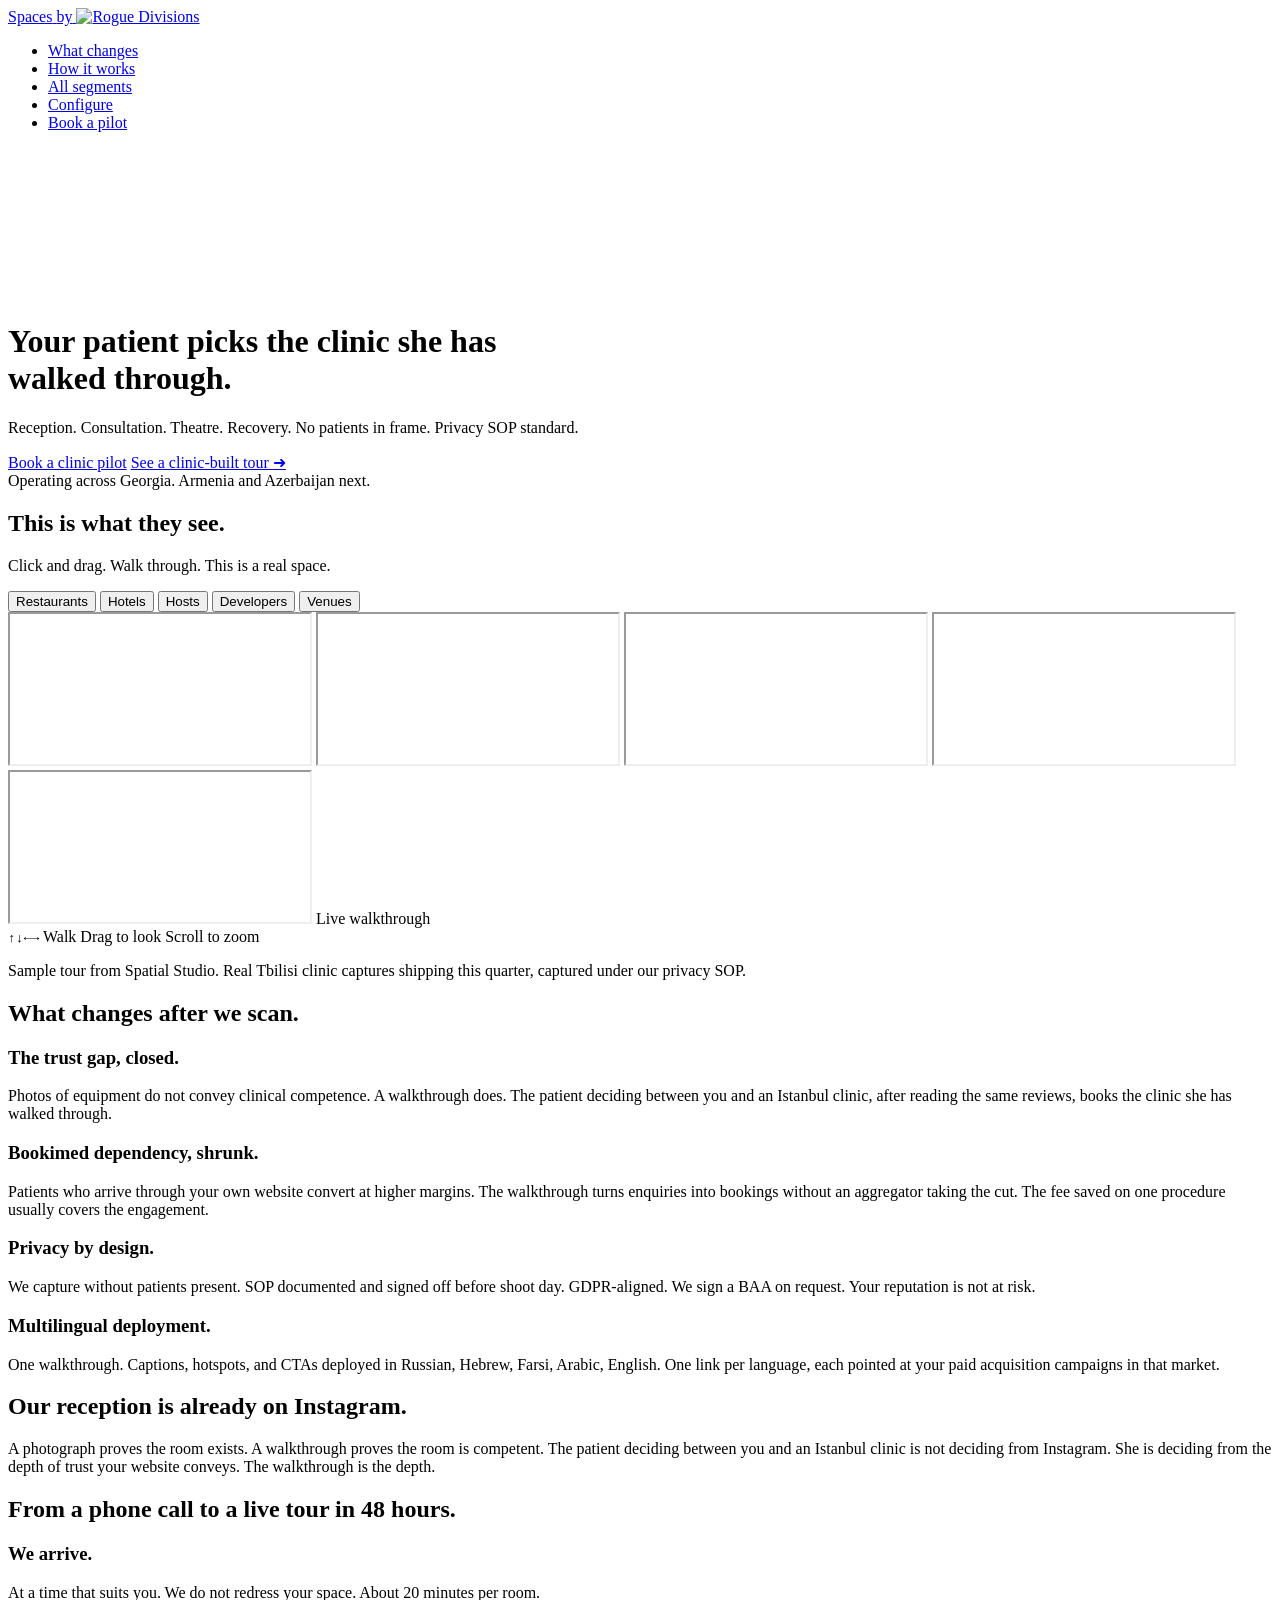
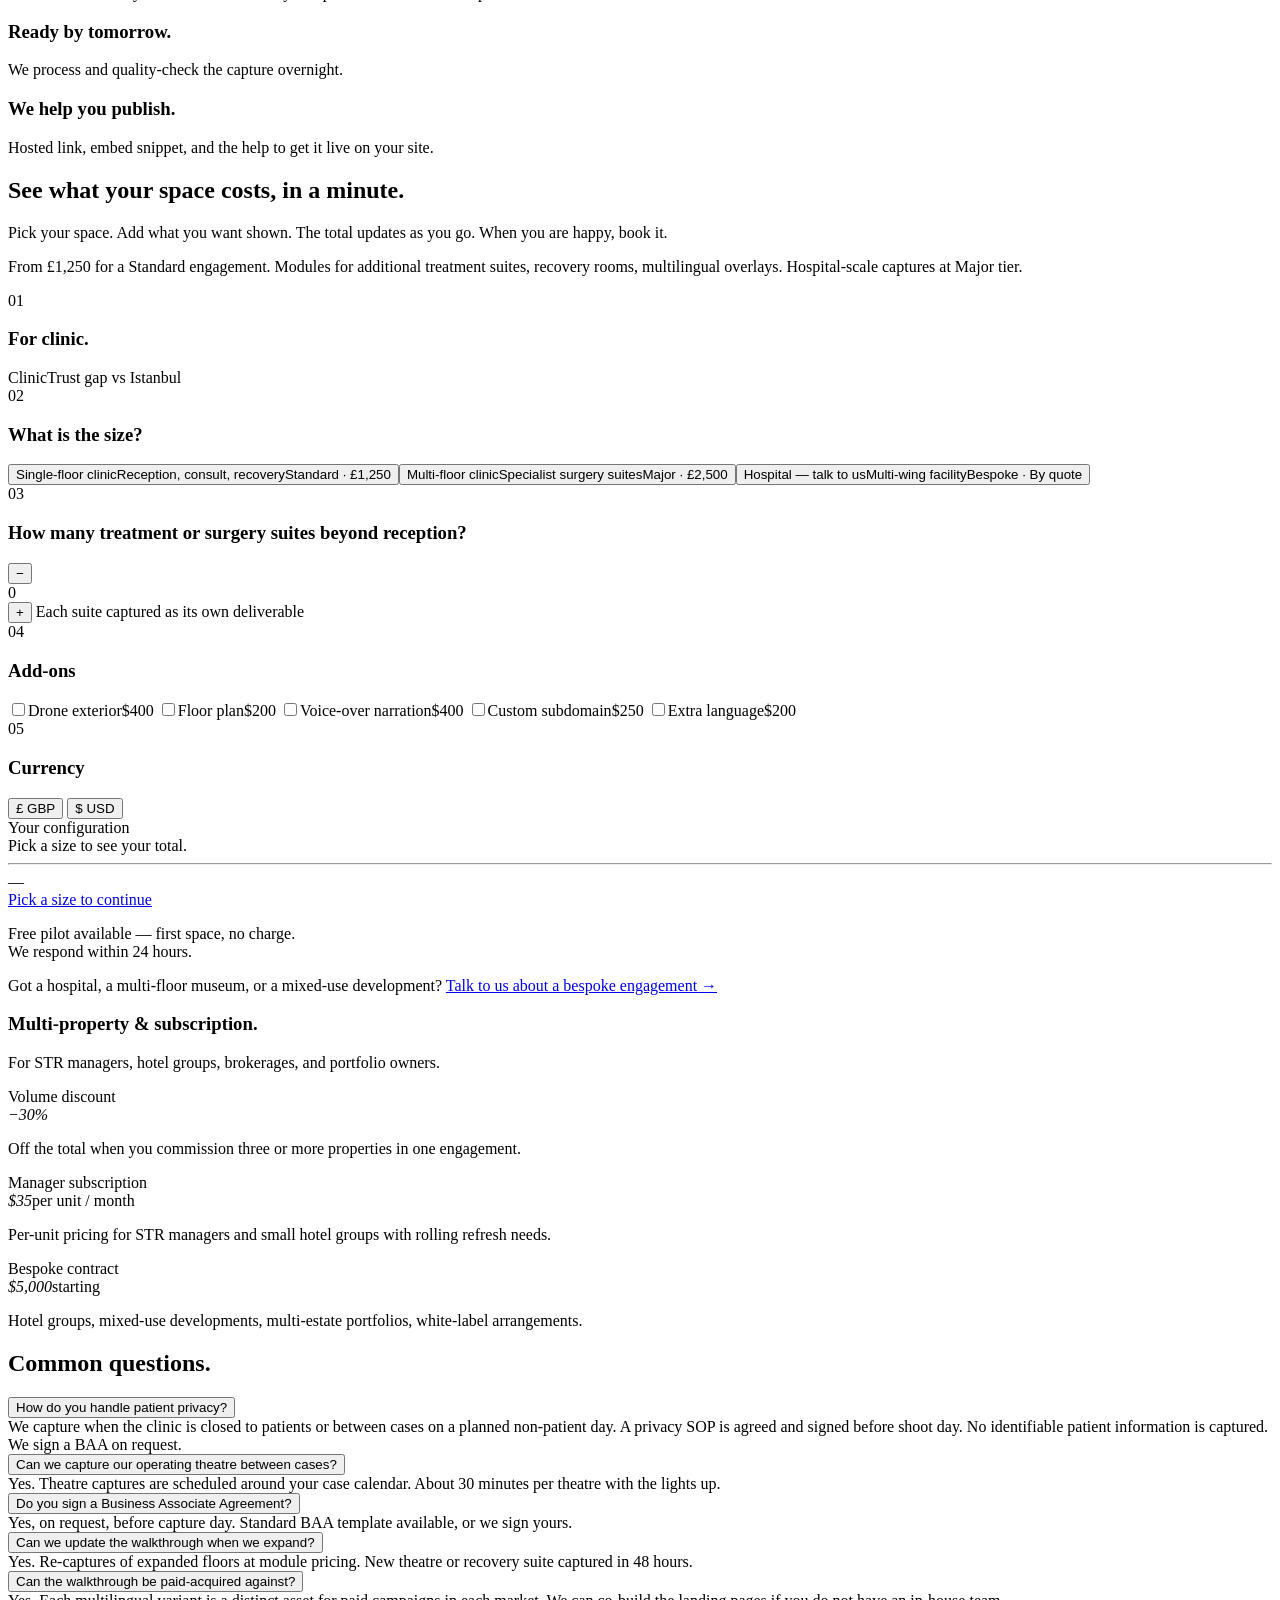
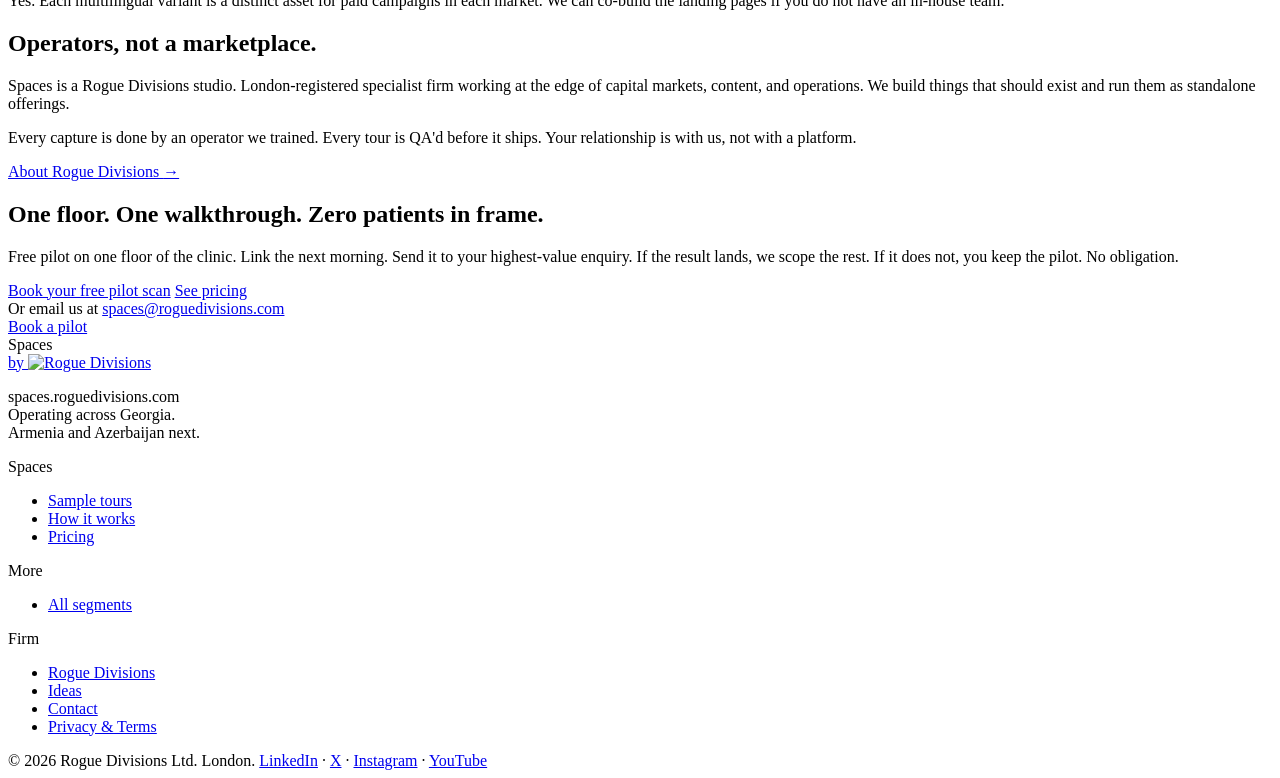
==== commit 1baa9c0b: "Rebuild segment pages as real ICP pages, not hub variants Previously each segment URL was a class-sw" ====
--- a/public/clinics/index.html
+++ b/public/clinics/index.html
@@ -5,7 +5,7 @@
 <meta charset="utf-8"/>
 <meta content="width=device-width, initial-scale=1" name="viewport"/>
 <title>Spaces for medical clinics — Your patient picks the clinic she has walked through</title>
-<meta content="Your patient is choosing between you and three Turkish clinics. The choice is trust, not price. Privacy-respecting walkthroughs of reception, consultation, theatre." name="description"/>
+<meta content="3D walkthroughs for medical tourism clinics. Reception, consultation, theatre, recovery. Privacy SOP standard. No patients in frame." name="description"/>
 <link href="https://spaces.roguedivisions.com/clinics" rel="canonical"/>
 <meta content="noindex, nofollow" name="robots"/>
 <meta content="#191919" name="theme-color"/>
@@ -13,14 +13,14 @@
        is pasted into WhatsApp, Slack, or iMessage. -->
 <meta content="website" property="og:type"/>
 <meta content="https://spaces.roguedivisions.com/clinics" property="og:url"/>
-<meta content="Your patient picks the clinic she has already walked through." property="og:title"/>
-<meta content="The choice is trust, not price. Photographs of clean reception desks are not enough. A walkthrough is." property="og:description"/>
+<meta content="Walkthroughs that close medical tourism bookings" property="og:title"/>
+<meta content="The patient who walks your theatre books your clinic, not Istanbul's. Privacy SOP. Multilingual deployment." property="og:description"/>
 <meta content="https://spaces.roguedivisions.com/assets/og-image.jpg" property="og:image"/>
 <meta content="1200" property="og:image:width"/>
 <meta content="630" property="og:image:height"/>
 <meta content="summary_large_image" name="twitter:card"/>
-<meta content="Your patient picks the clinic she has already walked through." name="twitter:title"/>
-<meta content="The choice is trust, not price. Photographs of clean reception desks are not enough. A walkthrough is." name="twitter:description"/>
+<meta content="Walkthroughs that close medical tourism bookings" name="twitter:title"/>
+<meta content="The patient who walks your theatre books your clinic, not Istanbul's. Privacy SOP. Multilingual deployment." name="twitter:description"/>
 <meta content="https://spaces.roguedivisions.com/assets/og-image.jpg" name="twitter:image"/>
 <!-- Favicon set -->
 <link href="/assets/favicon-32.png" rel="icon" sizes="32x32" type="image/png"/>
@@ -38,7 +38,7 @@
 <link href="https://studio.realhorizons.ai" rel="dns-prefetch"/>
 <link href="/spaces.css" rel="stylesheet"/>
 </head>
-<body data-active-kind="clinic" data-active-tour="rest" data-outcomes-filter="clinics" data-segment="clinics">
+<body data-active-kind="clinic" data-active-tour="rest" data-pricing-mode="one-off" data-segment="clinics">
 <!-- Sticky nav -->
 <nav class="sx-nav">
 <div class="sx-nav__inner">
@@ -53,7 +53,7 @@
 <ul class="sx-nav__list">
 <li><a href="#outcomes">What changes</a></li>
 <li><a href="#how">How it works</a></li>
-<li><a href="#segments">Who it's for</a></li>
+<li><a href="/">All segments</a></li>
 <li><a href="#pricing">Configure</a></li>
 <li><a class="sx-nav__cta" href="#contact">Book a pilot</a></li>
 </ul>
@@ -73,11 +73,11 @@
 </div>
 <div aria-hidden="true" class="sx-hero__scrim"></div>
 <div class="sx-hero__inner">
-<h1 class="sx-hero__h1">Your patient picks the clinic she has already<br/> <span class="rd-win">walked through</span> .</h1>
-<p class="sx-hero__sub">The choice is trust, not price. Photographs of clean reception desks are not enough. A walkthrough is.</p>
+<h1 class="sx-hero__h1">Your patient picks the clinic she has<br/><span class="rd-win">walked through.</span></h1>
+<p class="sx-hero__sub">Reception. Consultation. Theatre. Recovery. No patients in frame. Privacy SOP standard.</p>
 <div class="sx-hero__cta">
-<a class="rd-btn rd-btn--filled" href="#contact">Book a free pilot scan</a>
-<a class="rd-link-arrow" href="#demo">See an example tour <span class="arrow">➜</span></a>
+<a class="rd-btn rd-btn--filled" data-hero-cta-primary="" href="#contact">Book a clinic pilot</a>
+<a class="rd-link-arrow" data-hero-cta-secondary="" href="#demo">See a clinic-built tour <span class="arrow">➜</span></a>
 </div>
 <div class="sx-hero__geo">Operating across Georgia. Armenia and Azerbaijan next.</div>
 </div>
@@ -115,9 +115,7 @@
 <span>Scroll to zoom</span>
 </div>
 </div>
-<p class="sx-demo__caption">
-<span data-tour-title="">BlueTokai Coffee</span> · sample tour from Spatial Studio. Real Tbilisi captures shipping shortly.
-    </p>
+<p class="sx-demo__caption" data-demo-caption="">Sample tour from Spatial Studio. Real Tbilisi clinic captures shipping this quarter, captured under our privacy SOP.</p>
 </div>
 </section>
 <!-- OUTCOMES -->
@@ -126,43 +124,15 @@
 <div class="sx-section__head">
 <h2 class="sx-h2">What changes after we scan.</h2>
 </div>
-<div aria-label="Filter outcomes by segment" class="sx-filter" id="outcome-filter" role="tablist">
-<button class="sx-filter__btn" data-filter="all">All</button>
-<button class="sx-filter__btn" data-filter="hotels">Hotels</button>
-<button class="sx-filter__btn" data-filter="developers">Developers</button>
-<button class="sx-filter__btn" data-filter="venues">Venues</button>
-<button class="sx-filter__btn" data-filter="hosts">Hosts</button>
-<button class="sx-filter__btn is-active" data-filter="clinics">Clinics</button>
-<button class="sx-filter__btn" data-filter="restaurants">Restaurants</button>
-<button class="sx-filter__btn" data-filter="galleries">Galleries</button>
-</div>
-<div class="sx-outcomes" id="outcomes-list">
-<article class="sx-outcome" data-jump="/hotels" data-segs="hotels hosts restaurants">
-<h3 class="sx-outcome__title">Direct bookings climb.</h3>
-<p class="sx-outcome__body">Guests who can step into the suite no longer book through the OTA just to be safe. They book direct. You keep the commission.</p>
-</article>
-<article class="sx-outcome" data-jump="/developers" data-segs="developers">
-<h3 class="sx-outcome__title">Foreign interest stops bouncing.</h3>
-<p class="sx-outcome__body">The person in Dubai or Tel Aviv who would have ignored your brochure is inside the show flat. Sales agents paste a link into WhatsApp. The deposit lands.</p>
-</article>
-<article class="sx-outcome" data-jump="/weddings" data-segs="venues">
-<h3 class="sx-outcome__title">Couples commit before the flight.</h3>
-<p class="sx-outcome__body">A bride in London who could not visit walks the chapel from her sofa. Decisions get made faster. Deposits land sooner. The planner stops bouncing your venue against six others.</p>
-</article>
-<article class="sx-outcome" data-jump="/hosts" data-segs="hosts">
-<h3 class="sx-outcome__title">Listings stop getting skipped.</h3>
-<p class="sx-outcome__body">In a city with thousands of nearly identical listings, yours is the one with the walk-through button. They click. Conversion lifts.</p>
-</article>
-<article class="sx-outcome" data-jump="/clinics" data-segs="clinics">
-<h3 class="sx-outcome__title">Patients book the surgery.</h3>
-<p class="sx-outcome__body">The patient choosing between you and three Turkish clinics walks your reception, your consultation room, your operating theatre. The trust gap closes. The flight gets booked.</p>
-</article>
-<article class="sx-outcome" data-jump="/restaurants" data-segs="restaurants venues">
-<h3 class="sx-outcome__title">Private hire books faster.</h3>
-<p class="sx-outcome__body">Event planners who normally need a site visit get sent a link. They walk your dining room and your private events floor without leaving their desk. The corporate booking lands a week earlier.</p>
-</article>
-<p class="sx-outcomes__empty" data-empty="">The walkthrough lives on after the show comes down. Curators in Frieze, Venice, and Berlin who could not fly in have a permanent way back into your exhibition. The archive grows.</p>
-</div>
+<div class="sx-outcomes" id="outcomes-list"><article class="sx-outcome"><h3 class="sx-outcome__title">The trust gap, closed.</h3><p class="sx-outcome__body">Photos of equipment do not convey clinical competence. A walkthrough does. The patient deciding between you and an Istanbul clinic, after reading the same reviews, books the clinic she has walked through.</p></article><article class="sx-outcome"><h3 class="sx-outcome__title">Bookimed dependency, shrunk.</h3><p class="sx-outcome__body">Patients who arrive through your own website convert at higher margins. The walkthrough turns enquiries into bookings without an aggregator taking the cut. The fee saved on one procedure usually covers the engagement.</p></article><article class="sx-outcome"><h3 class="sx-outcome__title">Privacy by design.</h3><p class="sx-outcome__body">We capture without patients present. SOP documented and signed off before shoot day. GDPR-aligned. We sign a BAA on request. Your reputation is not at risk.</p></article><article class="sx-outcome"><h3 class="sx-outcome__title">Multilingual deployment.</h3><p class="sx-outcome__body">One walkthrough. Captions, hotspots, and CTAs deployed in Russian, Hebrew, Farsi, Arabic, English. One link per language, each pointed at your paid acquisition campaigns in that market.</p></article></div>
+</div>
+</section>
+<!-- OBJECTION — segment-only "we know what you're thinking" block.
+     Removed from hub. Build script populates the quote + reply from segments.json. -->
+<section class="sx-objection">
+<div class="sx-objection__inner">
+<h2 class="sx-objection__quote" data-objection-quote="">Our reception is already on Instagram.</h2>
+<p class="sx-objection__reply" data-objection-reply="">A photograph proves the room exists. A walkthrough proves the room is competent. The patient deciding between you and an Istanbul clinic is not deciding from Instagram. She is deciding from the depth of trust your website conveys. The walkthrough is the depth.</p>
 </div>
 </section>
 <!-- HOW IT WORKS -->
@@ -184,145 +154,6 @@
 <h3 class="sx-step__title">We help you publish.</h3>
 <p class="sx-step__body">Hosted link, embed snippet, and the help to get it live on your site.</p>
 </div>
-</div>
-</div>
-</section>
-<!-- SEGMENTS -->
-<section class="sx-section sx-section--alt" id="segments">
-<div class="sx-section__inner">
-<div class="sx-section__head">
-<h2 class="sx-h2">Built for spaces no one can easily fly in to see.</h2>
-<p class="sx-lede">Pick yours.</p>
-</div>
-<div class="sx-segcards" id="seg-cards">
-<details class="sx-segcard" data-seg="hotel">
-<summary class="sx-segcard__head">
-<span class="sx-segcard__label">Boutique &amp; design hotels</span>
-<span class="sx-segcard__range-mini">$1,000–$3,000</span>
-<span aria-hidden="true" class="sx-segcard__chev">+</span>
-</summary>
-<div class="sx-segcard__body">
-<h3 class="sx-segcard__pitch">Recover the commission you are paying Booking.com on guests you could close direct.</h3>
-<p class="sx-segcard__copy">Photographs of suites do not show what the suite is actually like. A walkthrough does. Guests book direct.</p>
-<div class="sx-segcard__foot">
-<div class="sx-segcard__price-line"><span>Typical engagement</span><strong>$1,000–$3,000</strong></div>
-<p class="sx-segcard__price-note">Depending on hotel size and how many suite types you want shown.</p>
-<a class="rd-btn rd-btn--outline" href="/hotels">More for hotels</a>
-</div>
-</div>
-</details>
-<details class="sx-segcard" data-seg="dev">
-<summary class="sx-segcard__head">
-<span class="sx-segcard__label">Real estate developers</span>
-<span class="sx-segcard__range-mini">$1,200–$3,500</span>
-<span aria-hidden="true" class="sx-segcard__chev">+</span>
-</summary>
-<div class="sx-segcard__body">
-<h3 class="sx-segcard__pitch">Send your show flat to someone in Tel Aviv, Dubai, or Almaty. They walk through. They wire the deposit.</h3>
-<p class="sx-segcard__copy">Brochure renders read as CGI. A walkthrough does not. Sales agents paste the link into WhatsApp.</p>
-<div class="sx-segcard__foot">
-<div class="sx-segcard__price-line"><span>Typical engagement</span><strong>$1,200–$3,500</strong></div>
-<p class="sx-segcard__price-note">Depending on the number of unit types and project size.</p>
-<a class="rd-btn rd-btn--outline" href="/developers">More for developers</a>
-</div>
-</div>
-</details>
-<details class="sx-segcard" data-seg="wedding">
-<summary class="sx-segcard__head">
-<span class="sx-segcard__label">Wedding venues &amp; vineyard estates</span>
-<span class="sx-segcard__range-mini">$1,500–$2,500</span>
-<span aria-hidden="true" class="sx-segcard__chev">+</span>
-</summary>
-<div class="sx-segcard__body">
-<h3 class="sx-segcard__pitch">Let her see the chapel before she flies in.</h3>
-<p class="sx-segcard__copy">The bride walks the ceremony hall, the gardens, the bridal suite. Decisions get made faster. The planner stops bouncing your venue against six others.</p>
-<div class="sx-segcard__foot">
-<div class="sx-segcard__price-line"><span>Typical engagement</span><strong>$1,500–$2,500</strong></div>
-<p class="sx-segcard__price-note">Full estate. Cross-sells to your hotel rooms and tasting room from the same capture.</p>
-<a class="rd-btn rd-btn--outline" href="/weddings">More for venues</a>
-</div>
-</div>
-</details>
-<details class="sx-segcard" data-seg="str">
-<summary class="sx-segcard__head">
-<span class="sx-segcard__label">Solo Airbnb hosts</span>
-<span class="sx-segcard__range-mini">From $99</span>
-<span aria-hidden="true" class="sx-segcard__chev">+</span>
-</summary>
-<div class="sx-segcard__body">
-<h3 class="sx-segcard__pitch">Be the listing with the walkthrough button.</h3>
-<p class="sx-segcard__copy">Your listing is one of more than six thousand active in Tbilisi. The guest scrolling on their phone makes a decision in two seconds. Listings with a walkthrough button get the click.</p>
-<div class="sx-segcard__foot">
-<div class="sx-segcard__price-line"><span>Typical engagement</span><strong>$99 per listing</strong></div>
-<p class="sx-segcard__price-note">One-off Lite-tier capture. Pocket money for what it returns.</p>
-<a class="rd-btn rd-btn--outline" href="/hosts">More for hosts</a>
-</div>
-</div>
-</details>
-<details class="sx-segcard" data-seg="managers">
-<summary class="sx-segcard__head">
-<span class="sx-segcard__label">STR property managers</span>
-<span class="sx-segcard__range-mini">Per-door subscription</span>
-<span aria-hidden="true" class="sx-segcard__chev">+</span>
-</summary>
-<div class="sx-segcard__body">
-<h3 class="sx-segcard__pitch">Every door in your fleet, walkable from the listing.</h3>
-<p class="sx-segcard__copy">For managers running 20 to 300 units, per-door subscription pricing makes refresh sustainable. Fleet onboarded in two weeks. The upgrade your portfolio has needed since the day you took it on.</p>
-<div class="sx-segcard__foot">
-<div class="sx-segcard__price-line"><span>Typical engagement</span><strong>$35 per unit / month</strong></div>
-<p class="sx-segcard__price-note">Volume discount on three or more in one engagement.</p>
-<a class="rd-btn rd-btn--outline" href="/managers">More for managers</a>
-</div>
-</div>
-</details>
-<details class="sx-segcard" data-seg="clinic" open="">
-<summary class="sx-segcard__head">
-<span class="sx-segcard__label">Medical tourism clinics</span>
-<span class="sx-segcard__range-mini">$1,200–$2,500</span>
-<span aria-hidden="true" class="sx-segcard__chev">+</span>
-</summary>
-<div class="sx-segcard__body">
-<h3 class="sx-segcard__pitch">Your patient picks the clinic she has already walked through.</h3>
-<p class="sx-segcard__copy">Reception, consultation, theatre, recovery. No patients in frame. Privacy SOP standard.</p>
-<div class="sx-segcard__foot">
-<div class="sx-segcard__price-line"><span>Typical engagement</span><strong>$1,200–$2,500</strong></div>
-<p class="sx-segcard__price-note">Privacy-respecting capture, no patients in frame, signage scrubbed on request.</p>
-<a class="rd-btn rd-btn--outline" href="/clinics">More for clinics</a>
-</div>
-</div>
-</details>
-<details class="sx-segcard" data-seg="rest">
-<summary class="sx-segcard__head">
-<span class="sx-segcard__label">Restaurants, bars &amp; design hospitality</span>
-<span class="sx-segcard__range-mini">$129–$500</span>
-<span aria-hidden="true" class="sx-segcard__chev">+</span>
-</summary>
-<div class="sx-segcard__body">
-<h3 class="sx-segcard__pitch">Send your space to event planners without the site visit.</h3>
-<p class="sx-segcard__copy">Private hire enquiries close before the call ends. Your interior, finally working as marketing.</p>
-<div class="sx-segcard__foot">
-<div class="sx-segcard__price-line"><span>Typical engagement</span><strong>$129–$500</strong></div>
-<p class="sx-segcard__price-note">Depending on whether you want one space or two.</p>
-<a class="rd-btn rd-btn--outline" href="/restaurants">More for restaurants</a>
-</div>
-</div>
-</details>
-<details class="sx-segcard" data-seg="gallery">
-<summary class="sx-segcard__head">
-<span class="sx-segcard__label">Galleries, museums &amp; cultural venues</span>
-<span class="sx-segcard__range-mini">$300–$1,500</span>
-<span aria-hidden="true" class="sx-segcard__chev">+</span>
-</summary>
-<div class="sx-segcard__body">
-<h3 class="sx-segcard__pitch">The exhibition is temporary. The archive does not have to be.</h3>
-<p class="sx-segcard__copy">Curators in Frieze, Venice, and Berlin who could not fly in have a permanent way back into the show.</p>
-<div class="sx-segcard__foot">
-<div class="sx-segcard__price-line"><span>Typical engagement</span><strong>$300–$1,500</strong></div>
-<p class="sx-segcard__price-note">Cultural-sector pricing available, often co-funded by foundations.</p>
-<a class="rd-btn rd-btn--outline" href="/galleries">More for galleries</a>
-</div>
-</div>
-</details>
 </div>
 </div>
 </section>
@@ -333,52 +164,23 @@
 <h2 class="sx-h2">See what your space costs, in a minute.</h2>
 <p class="sx-lede">Pick your space. Add what you want shown. The total updates as you go. When you are happy, book it.</p>
 </div>
+<!-- Segment-only pricing anchor line (renders above the calculator on /<segment>/ pages
+         to frame the numbers in the buyer's economic model). Build script populates and
+         REMOVES on hub. -->
+<p class="sx-pricing-anchor">From £1,250 for a Standard engagement. Modules for additional treatment suites, recovery rooms, multilingual overlays. Hospital-scale captures at Major tier.</p>
 <div class="sx-calc2" id="calc">
 <div class="sx-calc2__form">
-<div class="sx-calc2__step">
+<div class="sx-calc2__step" data-step-id="kind">
 <div class="sx-calc2__step-head">
 <span class="sx-calc2__step-num">01</span>
-<h3 class="sx-calc2__step-title">What kind of space is it?</h3>
-</div>
-<div class="sx-calc2__grid sx-calc2__grid--kinds" data-step="kind">
-<button class="sx-calc2__opt" data-kind="apartment">
-<span class="sx-calc2__opt-name">Apartment or holiday let</span>
-<span class="sx-calc2__opt-sub">Airbnb, short-term, single villa</span>
-</button>
-<button class="sx-calc2__opt" data-kind="hotel">
-<span class="sx-calc2__opt-name">Hotel</span>
-<span class="sx-calc2__opt-sub">Boutique to 20+ rooms</span>
-</button>
-<button class="sx-calc2__opt" data-kind="venue">
-<span class="sx-calc2__opt-name">Wedding venue or estate</span>
-<span class="sx-calc2__opt-sub">Vineyard, country estate</span>
-</button>
-<button class="sx-calc2__opt is-active" data-kind="clinic">
-<span class="sx-calc2__opt-name">Medical clinic</span>
-<span class="sx-calc2__opt-sub">Single floor to hospital</span>
-</button>
-<button class="sx-calc2__opt" data-kind="dev">
-<span class="sx-calc2__opt-name">Development or show flat</span>
-<span class="sx-calc2__opt-sub">Off-plan, mixed use</span>
-</button>
-<button class="sx-calc2__opt" data-kind="rest">
-<span class="sx-calc2__opt-name">Restaurant or bar</span>
-<span class="sx-calc2__opt-sub">Dining room, private hire</span>
-</button>
-<button class="sx-calc2__opt" data-kind="gallery">
-<span class="sx-calc2__opt-name">Gallery or cultural venue</span>
-<span class="sx-calc2__opt-sub">Single floor to museum</span>
-</button>
-<button class="sx-calc2__opt" data-kind="other">
-<span class="sx-calc2__opt-name">Something else</span>
-<span class="sx-calc2__opt-sub">We will quote it</span>
-</button>
-</div>
-</div>
-<div class="sx-calc2__step">
+<h3 class="sx-calc2__step-title" data-step1-title="">For clinic.</h3>
+</div>
+<div class="sx-calc2__locked-kind"><span class="sx-calc2__locked-kind-name">Clinic</span><span class="sx-calc2__locked-kind-sub">Trust gap vs Istanbul</span></div>
+</div>
+<div class="sx-calc2__step" data-step-id="size">
 <div class="sx-calc2__step-head">
 <span class="sx-calc2__step-num">02</span>
-<h3 class="sx-calc2__step-title">What size is it?</h3>
+<h3 class="sx-calc2__step-title" data-step2-title="">What is the size?</h3>
 </div>
 <div class="sx-calc2__grid sx-calc2__grid--sizes" data-sizes=""></div>
 </div>
@@ -413,8 +215,8 @@
 <h3 class="sx-calc2__step-title">Currency</h3>
 </div>
 <div class="sx-calc2__currency">
-<button class="is-active" data-cur="USD">USD</button>
-<button data-cur="GEL">GEL</button>
+<button class="is-active" data-cur="GBP">£ GBP</button>
+<button data-cur="USD">$ USD</button>
 </div>
 </div>
 </div>
@@ -479,36 +281,7 @@
 <div class="sx-section__head">
 <h2 class="sx-h2">Common questions.</h2>
 </div>
-<div class="sx-faq__list" id="faq-list">
-<div class="sx-faq__item is-open">
-<button class="sx-faq__q">How long does the capture take?</button>
-<div class="sx-faq__a">20 minutes per room on average. A small flat is 90 minutes on site. A boutique hotel is four to six hours. We schedule around your operating hours.</div>
-</div>
-<div class="sx-faq__item is-open">
-<button class="sx-faq__q">How long until we get the link?</button>
-<div class="sx-faq__a">24 hours for a single space. 48 hours for up to six spaces. Five working days for full hotels, vineyard estates, and clinics. Bespoke timelines for groups.</div>
-</div>
-<div class="sx-faq__item">
-<button class="sx-faq__q">Will the link work on my client's phone?</button>
-<div class="sx-faq__a">Yes. Any modern browser, any device. No app, no plugin, no headset.</div>
-</div>
-<div class="sx-faq__item">
-<button class="sx-faq__q">Can we host it on our own domain?</button>
-<div class="sx-faq__a">Yes. We set up a branded subdomain on your DNS for a one-off $250. The tour lives on your domain, looks like part of your site.</div>
-</div>
-<div class="sx-faq__item">
-<button class="sx-faq__q">What about privacy?</button>
-<div class="sx-faq__a">We can blur faces, remove visible documents, and exclude staff or back-of-house areas on request. Standard for medical and clinical clients.</div>
-</div>
-<div class="sx-faq__item">
-<button class="sx-faq__q">Is this as good as Matterport?</button>
-<div class="sx-faq__a">Photo-realism, yes, and arguably better. Floor plans and measurements, no, Matterport is still ahead on those. We can extract a floor plan as an add-on if you need both. Our pipeline is software-led rather than hardware-led, so we do not pass the cost of a proprietary capture rig on to you.</div>
-</div>
-<div class="sx-faq__item">
-<button class="sx-faq__q">Do you work outside Tbilisi?</button>
-<div class="sx-faq__a">Currently across Georgia. Armenia and Azerbaijan are next. If your property is elsewhere and the engagement is large enough, talk to us.</div>
-</div>
-</div>
+<div class="sx-faq__list" id="faq-list"><div class="sx-faq__item is-open"><button class="sx-faq__q">How do you handle patient privacy?</button><div class="sx-faq__a">We capture when the clinic is closed to patients or between cases on a planned non-patient day. A privacy SOP is agreed and signed before shoot day. No identifiable patient information is captured. We sign a BAA on request.</div></div><div class="sx-faq__item is-open"><button class="sx-faq__q">Can we capture our operating theatre between cases?</button><div class="sx-faq__a">Yes. Theatre captures are scheduled around your case calendar. About 30 minutes per theatre with the lights up.</div></div><div class="sx-faq__item"><button class="sx-faq__q">Do you sign a Business Associate Agreement?</button><div class="sx-faq__a">Yes, on request, before capture day. Standard BAA template available, or we sign yours.</div></div><div class="sx-faq__item"><button class="sx-faq__q">Can we update the walkthrough when we expand?</button><div class="sx-faq__a">Yes. Re-captures of expanded floors at module pricing. New theatre or recovery suite captured in 48 hours.</div></div><div class="sx-faq__item"><button class="sx-faq__q">Can the walkthrough be paid-acquired against?</button><div class="sx-faq__a">Yes. Each multilingual variant is a distinct asset for paid campaigns in each market. We can co-build the landing pages if you do not have an in-house team.</div></div></div>
 </div>
 </section>
 <!-- ABOUT -->
@@ -531,8 +304,8 @@
 <!-- FINAL CTA -->
 <section class="sx-final" id="contact">
 <div class="sx-final__inner">
-<h2>See your space in it.</h2>
-<p>One free space. Link the next morning. Commission the rest if it lands. No obligation if it does not.</p>
+<h2 data-final-cta-h2="">One floor. One walkthrough. Zero patients in frame.</h2>
+<p data-final-cta-body="">Free pilot on one floor of the clinic. Link the next morning. Send it to your highest-value enquiry. If the result lands, we scope the rest. If it does not, you keep the pilot. No obligation.</p>
 <div class="sx-final__cta">
 <a class="rd-btn rd-btn--filled" href="mailto:spaces@roguedivisions.com?subject=Pilot%20scan%20request">Book your free pilot scan</a>
 <a class="rd-btn rd-btn--outline" href="#pricing">See pricing</a>
@@ -568,17 +341,12 @@
 <li><a href="#pricing">Pricing</a></li>
 </ul>
 </div>
+<!-- On segment pages the For column above is removed by build.py and replaced
+             with this single-link column. Visitor still has one click back to all segments. -->
 <div class="sx-footer__col">
-<div class="sx-footer__heading">For</div>
+<div class="sx-footer__heading">More</div>
 <ul>
-<li><a href="/hotels">Boutique hotels</a></li>
-<li><a href="/developers">Developers</a></li>
-<li><a href="/weddings">Wedding venues</a></li>
-<li><a href="/managers">STR managers</a></li>
-<li><a href="/hosts">Airbnb hosts</a></li>
-<li><a href="/clinics">Medical clinics</a></li>
-<li><a href="/restaurants">Restaurants &amp; bars</a></li>
-<li><a href="/galleries">Galleries</a></li>
+<li><a href="/">All segments</a></li>
 </ul>
 </div>
 <div class="sx-footer__col">
@@ -603,6 +371,9 @@
 </div>
 </div>
 </footer>
+<!-- Per-segment calculator config. Build script injects window.__SX_CFG__ before the
+     calc IIFE on segment pages; hub leaves this empty. -->
+<script data-sx-cfg="">window.__SX_CFG__ = {"kind": "clinic", "kindOverride": {"label": "Clinic", "sizes": [{"id": "single", "name": "Single-floor clinic", "sub": "Reception, consult, recovery", "pack": "Standard", "price": 1250, "turn": "48–72h"}, {"id": "multi", "name": "Multi-floor clinic", "sub": "Specialist surgery suites", "pack": "Major", "price": 2500, "turn": "5 working days"}, {"id": "hospital", "name": "Hospital — talk to us", "sub": "Multi-wing facility", "pack": "Bespoke", "price": null, "turn": "By quote"}], "modLabel": "How many treatment or surgery suites beyond reception?", "modHint": "Each suite captured as its own deliverable"}, "modulesActive": true, "pricingMode": "one-off"};</script>
 <script>
   // Helper: build an element with class + textContent (no innerHTML; XSS-safe by construction)
   function el(tag, className, text) {
@@ -744,18 +515,39 @@
       }
     };
 
-    // Module add-on price decay: $400, $300, $200, $150, $100 thereafter.
+    // Per-segment overrides — populated by scripts/build.py before this IIFE runs.
+    // Hub leaves __SX_CFG__ undefined; segment pages set kind, kindOverride, pricingMode, etc.
+    var CFG = (typeof window !== 'undefined' && window.__SX_CFG__) ? window.__SX_CFG__ : {};
+
+    // For managers, the segment page adds a 'propmanager' kind entry that doesn't exist in
+    // KIND_MAP. For all other segments, the override replaces the existing entry.
+    if (CFG.kindOverride && CFG.kind) {
+      KIND_MAP[CFG.kind] = CFG.kindOverride;
+    }
+
+    // Module add-on price decay: £400, £300, £200, £150, £100 thereafter.
     // Rewards scope expansion within a buyer's natural per-property limit.
     var MOD_CURVE = [400, 300, 200, 150];
     function modulePrice(i) { return i <= 4 ? MOD_CURVE[i - 1] : 100; }
 
-    var state = { kind: 'apartment', size: null, mods: 0, addons: {}, currency: 'USD' };
-    var FX = { USD: 1, GEL: 2.7 };
-    var SYMBOL = { USD: '$', GEL: '₾' };
+    // Currency in £ by default per v7 commercial spec; USD secondary at ~spot rate.
+    // GEL was retired — Tbilisi-local clients usually settle in £ or $ at our rate.
+    var initKind = CFG.kind || 'apartment';
+    var state = { kind: initKind, size: null, mods: 0, addons: {}, currency: 'GBP' };
+    var FX = { GBP: 1, USD: 1.27 };
+    var SYMBOL = { GBP: '£', USD: '$' };
 
     function fmt(n) {
       if (n === null) return 'By quote';
       var v = Math.round(n * FX[state.currency]);
+      return SYMBOL[state.currency] + v.toLocaleString('en-US');
+    }
+
+    // Helper: subscription pricing model — total = monthly_per_unit × units.
+    // Used by /managers where pricing is per-door/month + a separate onboarding line.
+    function fmtSubscription(units, rate) {
+      if (units === null || rate === null) return 'By quote';
+      var v = Math.round(rate * units * FX[state.currency]);
       return SYMBOL[state.currency] + v.toLocaleString('en-US');
     }
 
@@ -772,6 +564,20 @@
     var includesEl = document.querySelector('[data-includes]');
     var bookCta    = document.querySelector('[data-book-cta]');
 
+    var IS_SUBSCRIPTION = CFG.pricingMode === 'subscription';
+    var SUBSCRIPTION_RATE = CFG.subscriptionRate || null;
+    var SUBSCRIPTION_UNIT_LABEL = CFG.subscriptionUnitLabel || 'per door / month';
+
+    // If the segment hides the modules step (e.g. /hosts, /managers), the wrapping
+    // .sx-calc2__step that contains the +/- stepper needs to be display:none.
+    if (CFG.modulesActive === false) {
+      var modStep = document.querySelector('[data-step3-title]');
+      if (modStep) {
+        var stepWrap = modStep.closest('.sx-calc2__step');
+        if (stepWrap) stepWrap.style.display = 'none';
+      }
+    }
+
     function renderSizes() {
       var k = KIND_MAP[state.kind];
       // Clear without innerHTML to keep this XSS-safe by construction
@@ -784,7 +590,18 @@
 
         btn.appendChild(el('span', 'sx-calc2__opt-name', s.name));
         btn.appendChild(el('span', 'sx-calc2__opt-sub',  s.sub));
-        var priceLabel = (s.price === null ? 'By quote' : fmt(s.price));
+
+        // Subscription mode (managers): show "Fleet · £1,050 / month" instead of one-off price.
+        var priceLabel;
+        if (IS_SUBSCRIPTION) {
+          if (s.price_units === null || s.price_units === undefined) {
+            priceLabel = 'By quote';
+          } else {
+            priceLabel = fmtSubscription(s.price_units, SUBSCRIPTION_RATE) + ' / month';
+          }
+        } else {
+          priceLabel = (s.price === null ? 'By quote' : fmt(s.price));
+        }
         btn.appendChild(el('span', 'sx-calc2__opt-price', s.pack + ' · ' + priceLabel));
 
         btn.addEventListener('click', function () {
@@ -795,8 +612,8 @@
         sizeWrap.appendChild(btn);
       });
 
-      step3Title.textContent = k.modLabel;
-      step3Hint.textContent  = k.modHint;
+      if (k.modLabel) step3Title.textContent = k.modLabel;
+      if (k.modHint)  step3Hint.textContent  = k.modHint;
     }
 
     function render() {
@@ -809,7 +626,9 @@
         bookCta.textContent = 'Pick a size to continue';
         return;
       }
-      var bespoke = state.size.price === null;
+      var bespoke = IS_SUBSCRIPTION
+        ? (state.size.price_units === null || state.size.price_units === undefined)
+        : (state.size.price === null);
       if (bespoke) {
         summaryEl.textContent = state.size.name + ' · bespoke quote';
         totalEl.textContent = 'By quote';
@@ -822,9 +641,29 @@
           encodeURIComponent(KIND_MAP[state.kind].label + ' / ' + state.size.name));
         return;
       }
+
+      // ─── Subscription render path (managers) ─────────────────────────
+      if (IS_SUBSCRIPTION) {
+        var doors = state.size.price_units;
+        var monthly = SUBSCRIPTION_RATE * doors;
+        summaryEl.textContent = state.size.pack + ' · ' + doors + ' doors';
+        totalEl.textContent = fmt(monthly) + ' / month';
+        turnEl.textContent = state.size.turn;
+        if (turnRow)    turnRow.hidden    = false;
+        if (includesEl) includesEl.hidden = false;
+        bookCta.textContent = 'Scope a fleet pilot';
+        bookCta.setAttribute('href',
+          'mailto:spaces@roguedivisions.com?subject=' +
+          encodeURIComponent('Fleet engagement: ' + summaryEl.textContent + ' (' + totalEl.textContent + ')'));
+        return;
+      }
+
+      // ─── One-off render path (everyone else) ─────────────────────────
       var base = state.size.price;
       var modSub = 0;
-      for (var i = 1; i <= state.mods; i++) modSub += modulePrice(i);
+      if (CFG.modulesActive !== false) {
+        for (var i = 1; i <= state.mods; i++) modSub += modulePrice(i);
+      }
       var addonSub = 0;
       var addonCount = 0;
       Object.keys(state.addons).forEach(function (key) {
@@ -835,8 +674,10 @@
       });
       var total = base + modSub + addonSub;
       var parts = [state.size.pack];
-      if (state.mods)   parts.push(state.mods + (state.mods === 1 ? ' module' : ' modules'));
-      if (addonCount)   parts.push(addonCount + (addonCount === 1 ? ' add-on' : ' add-ons'));
+      if (state.mods && CFG.modulesActive !== false) {
+        parts.push(state.mods + (state.mods === 1 ? ' module' : ' modules'));
+      }
+      if (addonCount) parts.push(addonCount + (addonCount === 1 ? ' add-on' : ' add-ons'));
       summaryEl.textContent = parts.join(' · ');
       totalEl.textContent = fmt(total);
       turnEl.textContent = state.size.turn;
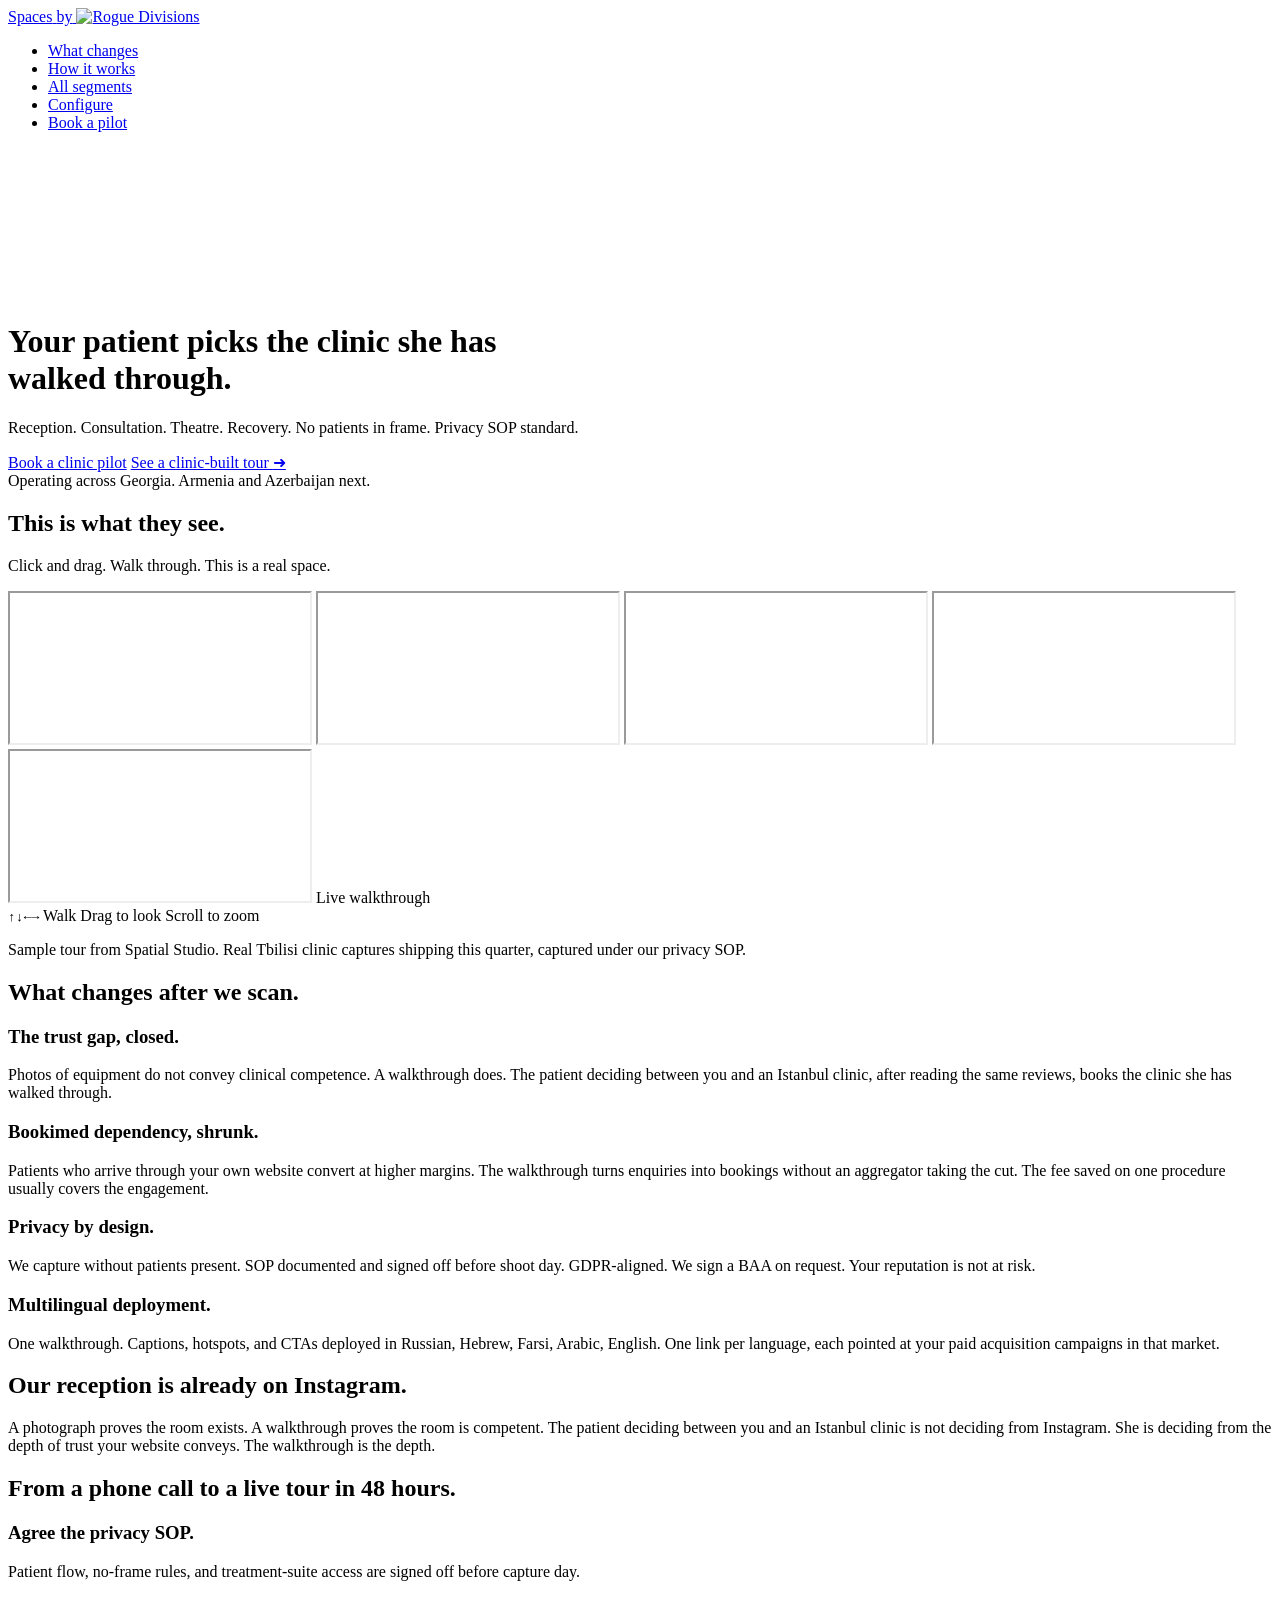
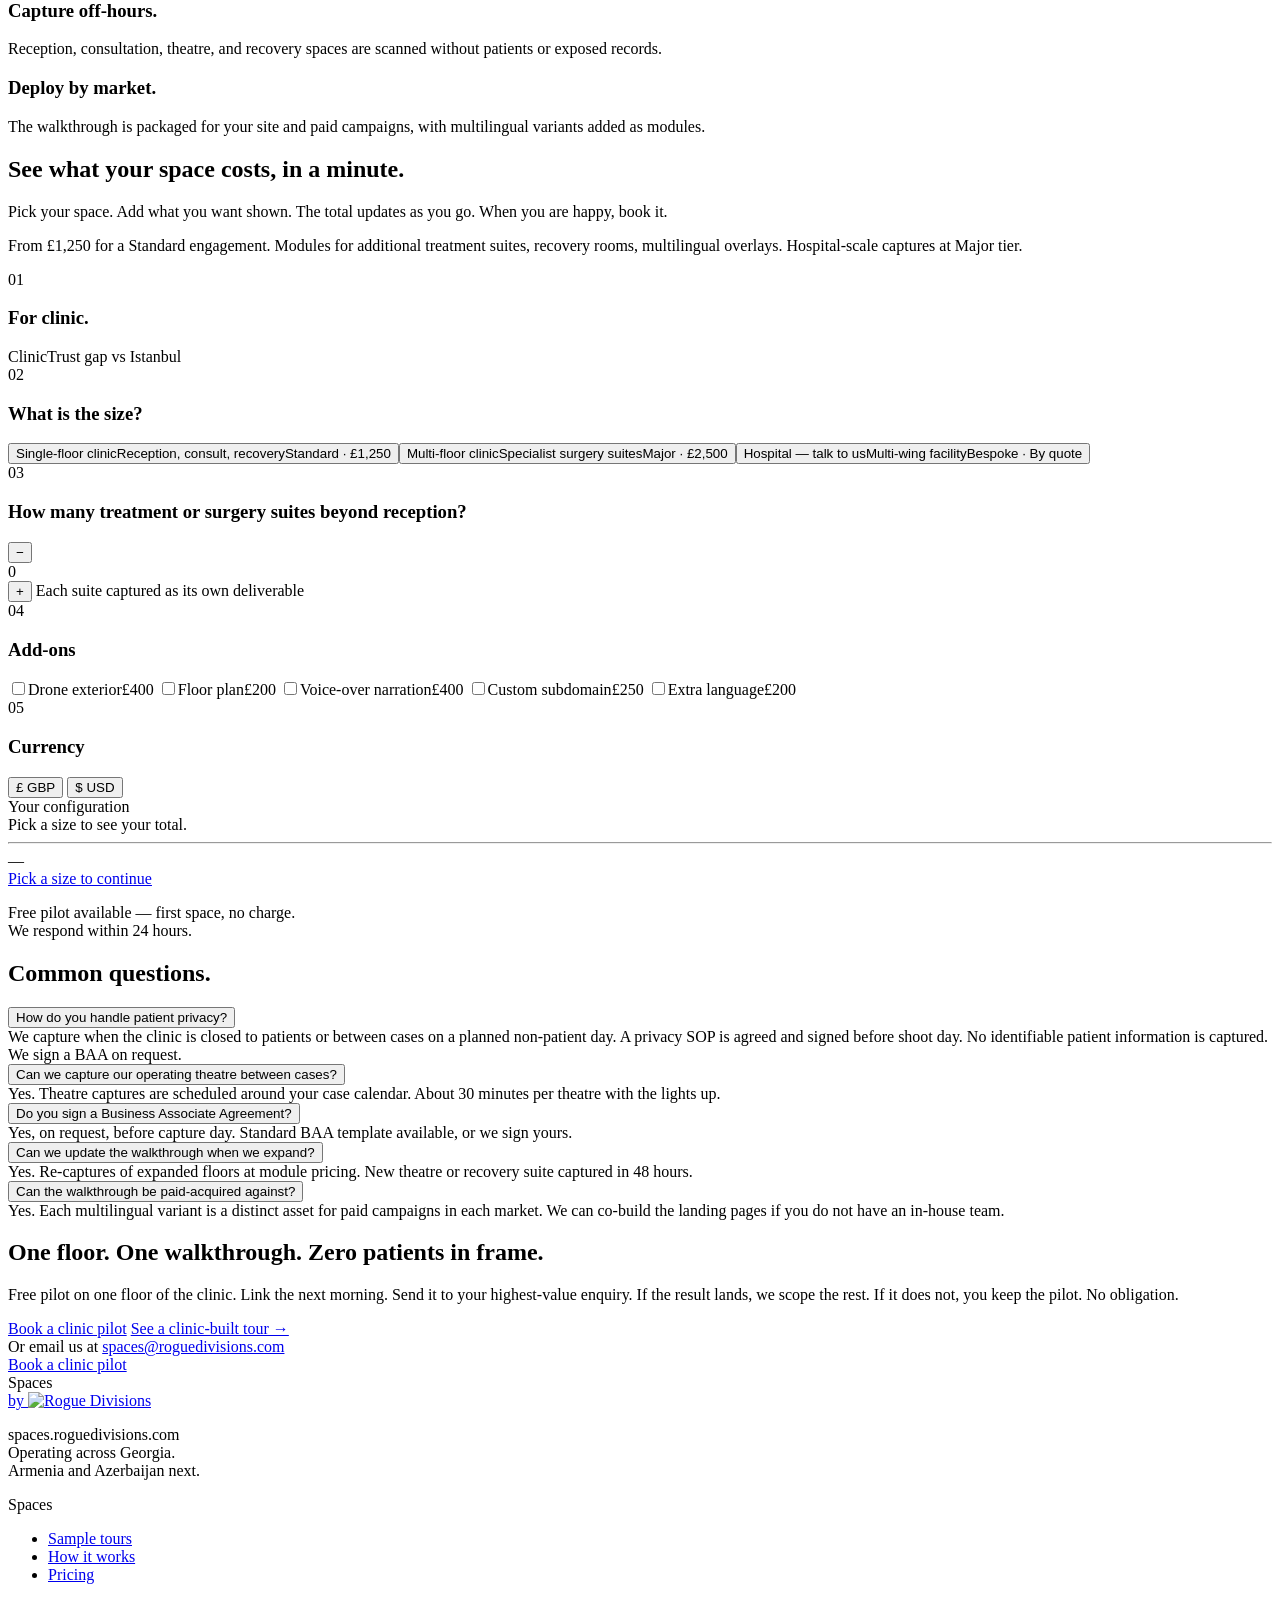
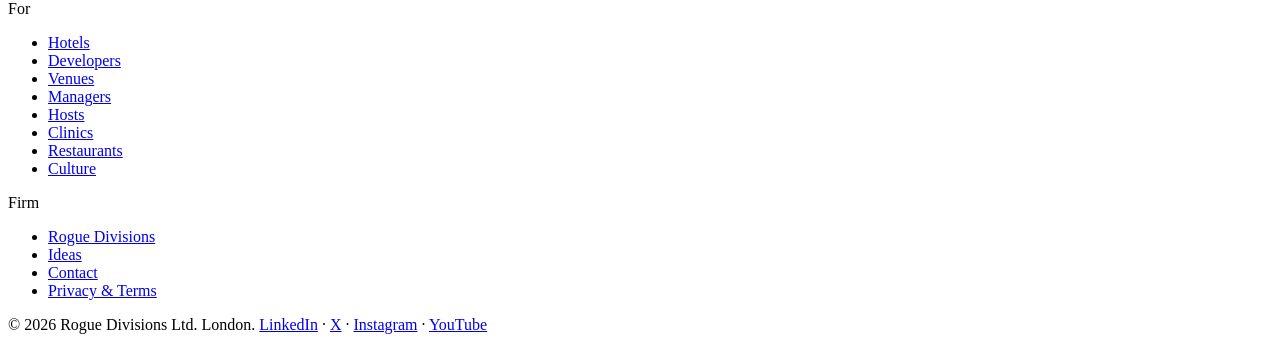
==== commit c3e54579: "v3 fixes for segment audit defects" ====
--- a/public/clinics/index.html
+++ b/public/clinics/index.html
@@ -90,13 +90,6 @@
 <p class="sx-lede">Click and drag. Walk through. This is a real space.</p>
 </div>
 <div class="sx-demo" id="demo-block">
-<div aria-label="Pick a kind of space" class="sx-demo__pills" role="tablist">
-<button aria-selected="true" class="sx-demo__pill is-active" data-tour="rest" role="tab">Restaurants</button>
-<button aria-selected="false" class="sx-demo__pill" data-tour="hotel" role="tab">Hotels</button>
-<button aria-selected="false" class="sx-demo__pill" data-tour="str" role="tab">Hosts</button>
-<button aria-selected="false" class="sx-demo__pill" data-tour="dev" role="tab">Developers</button>
-<button aria-selected="false" class="sx-demo__pill" data-tour="venue" role="tab">Venues</button>
-</div>
 <div class="sx-demo__viewport sx-demo__viewport--live">
 <!-- Active iframe loads immediately. Others use data-deferred-src and are upgraded by JS in the background. -->
 <iframe allow="xr-spatial-tracking; fullscreen; accelerometer; gyroscope; autoplay" class="sx-demo__frame is-active" data-tour="rest" loading="lazy" referrerpolicy="strict-origin-when-cross-origin" src="https://studio.realhorizons.ai/tours/76a39262-b947-4728-b056-9c79dda72372/view" title="BlueTokai Coffee — Spatial Studio sample tour"></iframe>
@@ -143,16 +136,16 @@
 </div>
 <div class="sx-how">
 <div class="sx-step">
-<h3 class="sx-step__title">We arrive.</h3>
-<p class="sx-step__body">At a time that suits you. We do not redress your space. About 20 minutes per room.</p>
+<h3 class="sx-step__title">Agree the privacy SOP.</h3>
+<p class="sx-step__body">Patient flow, no-frame rules, and treatment-suite access are signed off before capture day.</p>
 </div>
 <div class="sx-step">
-<h3 class="sx-step__title">Ready by tomorrow.</h3>
-<p class="sx-step__body">We process and quality-check the capture overnight.</p>
+<h3 class="sx-step__title">Capture off-hours.</h3>
+<p class="sx-step__body">Reception, consultation, theatre, and recovery spaces are scanned without patients or exposed records.</p>
 </div>
 <div class="sx-step">
-<h3 class="sx-step__title">We help you publish.</h3>
-<p class="sx-step__body">Hosted link, embed snippet, and the help to get it live on your site.</p>
+<h3 class="sx-step__title">Deploy by market.</h3>
+<p class="sx-step__body">The walkthrough is packaged for your site and paid campaigns, with multilingual variants added as modules.</p>
 </div>
 </div>
 </div>
@@ -167,7 +160,7 @@
 <!-- Segment-only pricing anchor line (renders above the calculator on /<segment>/ pages
          to frame the numbers in the buyer's economic model). Build script populates and
          REMOVES on hub. -->
-<p class="sx-pricing-anchor">From £1,250 for a Standard engagement. Modules for additional treatment suites, recovery rooms, multilingual overlays. Hospital-scale captures at Major tier.</p>
+<p class="sx-pricing-anchor">From <span data-money-gbp="1250" data-money-suffix="">£1,250</span> for a Standard engagement. Modules for additional treatment suites, recovery rooms, multilingual overlays. Hospital-scale captures at Major tier.</p>
 <div class="sx-calc2" id="calc">
 <div class="sx-calc2__form">
 <div class="sx-calc2__step" data-step-id="kind">
@@ -184,7 +177,7 @@
 </div>
 <div class="sx-calc2__grid sx-calc2__grid--sizes" data-sizes=""></div>
 </div>
-<div class="sx-calc2__step">
+<div class="sx-calc2__step" data-step-id="modules">
 <div class="sx-calc2__step-head">
 <span class="sx-calc2__step-num">03</span>
 <h3 class="sx-calc2__step-title" data-step3-title="">What else do you want shown?</h3>
@@ -196,20 +189,20 @@
 <span class="sx-calc2__stepper2-hint" data-step3-hint="">Additional zones, outbuildings, exteriors</span>
 </div>
 </div>
-<div class="sx-calc2__step">
+<div class="sx-calc2__step" data-step-id="addons">
 <div class="sx-calc2__step-head">
 <span class="sx-calc2__step-num">04</span>
 <h3 class="sx-calc2__step-title">Add-ons</h3>
 </div>
 <div class="sx-calc2__addons">
-<label><input data-add="drone" data-add-price="400" type="checkbox"/><span class="sx-calc2__addon-name">Drone exterior</span><span class="sx-calc2__addon-price">$400</span></label>
-<label><input data-add="floor" data-add-price="200" type="checkbox"/><span class="sx-calc2__addon-name">Floor plan</span><span class="sx-calc2__addon-price">$200</span></label>
-<label><input data-add="voice" data-add-price="400" type="checkbox"/><span class="sx-calc2__addon-name">Voice-over narration</span><span class="sx-calc2__addon-price">$400</span></label>
-<label><input data-add="domain" data-add-price="250" type="checkbox"/><span class="sx-calc2__addon-name">Custom subdomain</span><span class="sx-calc2__addon-price">$250</span></label>
-<label><input data-add="lang" data-add-price="200" type="checkbox"/><span class="sx-calc2__addon-name">Extra language</span><span class="sx-calc2__addon-price">$200</span></label>
-</div>
-</div>
-<div class="sx-calc2__step">
+<label><input data-add="drone" data-add-price="400" type="checkbox"/><span class="sx-calc2__addon-name">Drone exterior</span><span class="sx-calc2__addon-price" data-addon-price="">£400</span></label>
+<label><input data-add="floor" data-add-price="200" type="checkbox"/><span class="sx-calc2__addon-name">Floor plan</span><span class="sx-calc2__addon-price" data-addon-price="">£200</span></label>
+<label><input data-add="voice" data-add-price="400" type="checkbox"/><span class="sx-calc2__addon-name">Voice-over narration</span><span class="sx-calc2__addon-price" data-addon-price="">£400</span></label>
+<label><input data-add="domain" data-add-price="250" type="checkbox"/><span class="sx-calc2__addon-name">Custom subdomain</span><span class="sx-calc2__addon-price" data-addon-price="">£250</span></label>
+<label><input data-add="lang" data-add-price="200" type="checkbox"/><span class="sx-calc2__addon-name">Extra language</span><span class="sx-calc2__addon-price" data-addon-price="">£200</span></label>
+</div>
+</div>
+<div class="sx-calc2__step" data-step-id="currency">
 <div class="sx-calc2__step-head">
 <span class="sx-calc2__step-num">05</span>
 <h3 class="sx-calc2__step-title">Currency</h3>
@@ -225,6 +218,10 @@
 <div class="sx-calc2__total-summary" data-summary="">Pick a size to see your total.</div>
 <hr class="sx-calc2__total-rule"/>
 <div class="sx-calc2__total-num" data-total="">—</div>
+<div class="sx-calc2__one-off" data-one-off-row="" hidden="">
+<span data-one-off-label="">One-off capture fee</span>
+<strong data-one-off-value="">—</strong>
+</div>
 <div class="sx-calc2__total-meta" data-turn-row="" hidden="">
 <span>Turnaround</span>
 <strong data-turn="">—</strong>
@@ -243,32 +240,6 @@
 </div>
 </aside>
 </div>
-<div class="sx-calc2__edge">
-<p>Got a hospital, a multi-floor museum, or a mixed-use development?
-        <a class="sx-calc2__edge-link" href="mailto:spaces@roguedivisions.com?subject=Bespoke%20engagement">Talk to us about a bespoke engagement <span aria-hidden="true" class="arrow">→</span></a>
-</p>
-</div>
-<div class="sx-multi-wrap">
-<h3 class="sx-multi-wrap__title">Multi-property &amp; subscription.</h3>
-<p class="sx-multi-wrap__sub">For STR managers, hotel groups, brokerages, and portfolio owners.</p>
-<div class="sx-multi">
-<div class="sx-multi__card">
-<span class="sx-multi__tag">Volume discount</span>
-<div class="sx-multi__price"><em class="sx-multi__price-num">−30%</em></div>
-<p class="sx-multi__body">Off the total when you commission three or more properties in one engagement.</p>
-</div>
-<div class="sx-multi__card">
-<span class="sx-multi__tag">Manager subscription</span>
-<div class="sx-multi__price"><em class="sx-multi__price-num">$35</em><span class="sx-multi__price-unit">per unit / month</span></div>
-<p class="sx-multi__body">Per-unit pricing for STR managers and small hotel groups with rolling refresh needs.</p>
-</div>
-<div class="sx-multi__card">
-<span class="sx-multi__tag">Bespoke contract</span>
-<div class="sx-multi__price"><em class="sx-multi__price-num">$5,000</em><span class="sx-multi__price-unit">starting</span></div>
-<p class="sx-multi__body">Hotel groups, mixed-use developments, multi-estate portfolios, white-label arrangements.</p>
-</div>
-</div>
-</div>
 </div>
 </section>
 <!-- SHOWCASE — removed until a real Tbilisi capture exists.
@@ -284,38 +255,21 @@
 <div class="sx-faq__list" id="faq-list"><div class="sx-faq__item is-open"><button class="sx-faq__q">How do you handle patient privacy?</button><div class="sx-faq__a">We capture when the clinic is closed to patients or between cases on a planned non-patient day. A privacy SOP is agreed and signed before shoot day. No identifiable patient information is captured. We sign a BAA on request.</div></div><div class="sx-faq__item is-open"><button class="sx-faq__q">Can we capture our operating theatre between cases?</button><div class="sx-faq__a">Yes. Theatre captures are scheduled around your case calendar. About 30 minutes per theatre with the lights up.</div></div><div class="sx-faq__item"><button class="sx-faq__q">Do you sign a Business Associate Agreement?</button><div class="sx-faq__a">Yes, on request, before capture day. Standard BAA template available, or we sign yours.</div></div><div class="sx-faq__item"><button class="sx-faq__q">Can we update the walkthrough when we expand?</button><div class="sx-faq__a">Yes. Re-captures of expanded floors at module pricing. New theatre or recovery suite captured in 48 hours.</div></div><div class="sx-faq__item"><button class="sx-faq__q">Can the walkthrough be paid-acquired against?</button><div class="sx-faq__a">Yes. Each multilingual variant is a distinct asset for paid campaigns in each market. We can co-build the landing pages if you do not have an in-house team.</div></div></div>
 </div>
 </section>
-<!-- ABOUT -->
-<section class="sx-section">
-<div class="sx-section__inner">
-<div class="sx-section__head">
-<h2 class="sx-h2">Operators, not a marketplace.</h2>
-</div>
-<div class="sx-about sx-about--no-credits">
-<div class="sx-about__body">
-<p>Spaces is a Rogue Divisions studio. London-registered specialist firm working at the edge of capital markets, content, and operations. We build things that should exist and run them as standalone offerings.</p>
-<p>Every capture is done by an operator we trained. Every tour is QA'd before it ships. Your relationship is with us, not with a platform.</p>
-<a class="rd-link-arrow" href="https://roguedivisions.com">About Rogue Divisions <span class="arrow">→</span></a>
-</div>
-<!-- Credits strip removed until real client/partner logos are signed off.
-           Re-add by reverting to <aside class="sx-about__credits"> ... </aside>. -->
-</div>
-</div>
-</section>
 <!-- FINAL CTA -->
 <section class="sx-final" id="contact">
 <div class="sx-final__inner">
 <h2 data-final-cta-h2="">One floor. One walkthrough. Zero patients in frame.</h2>
 <p data-final-cta-body="">Free pilot on one floor of the clinic. Link the next morning. Send it to your highest-value enquiry. If the result lands, we scope the rest. If it does not, you keep the pilot. No obligation.</p>
 <div class="sx-final__cta">
-<a class="rd-btn rd-btn--filled" href="mailto:spaces@roguedivisions.com?subject=Pilot%20scan%20request">Book your free pilot scan</a>
-<a class="rd-btn rd-btn--outline" href="#pricing">See pricing</a>
+<a class="rd-btn rd-btn--filled" data-final-cta-primary="" href="mailto:spaces@roguedivisions.com?subject=Pilot%20scan%20request">Book a clinic pilot</a>
+<a class="rd-btn rd-btn--outline" data-final-cta-secondary="" href="#demo">See a clinic-built tour →</a>
 </div>
 <span class="sx-final__email">Or email us at <a href="mailto:spaces@roguedivisions.com">spaces@roguedivisions.com</a></span>
 </div>
 </section>
 <!-- Sticky mobile CTA — JS toggles is-visible once hero scrolls offscreen.
      Hidden by default + suppressed via CSS at desktop widths. -->
-<a aria-label="Book a free pilot scan" class="sx-sticky-cta" href="#contact">Book a pilot</a>
+<a aria-label="Book a clinic pilot" class="sx-sticky-cta" href="#contact">Book a clinic pilot</a>
 <!-- FOOTER -->
 <footer class="sx-footer">
 <div class="sx-footer__inner">
@@ -341,12 +295,17 @@
 <li><a href="#pricing">Pricing</a></li>
 </ul>
 </div>
-<!-- On segment pages the For column above is removed by build.py and replaced
-             with this single-link column. Visitor still has one click back to all segments. -->
-<div class="sx-footer__col">
-<div class="sx-footer__heading">More</div>
+<div class="sx-footer__col sx-footer__col--segments">
+<div class="sx-footer__heading">For</div>
 <ul>
-<li><a href="/">All segments</a></li>
+<li><a href="/hotels">Hotels</a></li>
+<li><a href="/developers">Developers</a></li>
+<li><a href="/weddings">Venues</a></li>
+<li><a href="/managers">Managers</a></li>
+<li><a href="/hosts">Hosts</a></li>
+<li><a href="/clinics">Clinics</a></li>
+<li><a href="/restaurants">Restaurants</a></li>
+<li><a href="/galleries">Culture</a></li>
 </ul>
 </div>
 <div class="sx-footer__col">
@@ -543,6 +502,21 @@
       return SYMBOL[state.currency] + v.toLocaleString('en-US');
     }
 
+    function renderCurrencyBindings() {
+      document.querySelectorAll('[data-money-gbp]').forEach(function (node) {
+        var base = parseInt(node.getAttribute('data-money-gbp'), 10);
+        var suffix = node.getAttribute('data-money-suffix') || '';
+        if (!Number.isNaN(base)) node.textContent = fmt(base) + suffix;
+      });
+
+      document.querySelectorAll('[data-addon-price]').forEach(function (node) {
+        var input = node.closest('label') ? node.closest('label').querySelector('[data-add-price]') : null;
+        if (!input) return;
+        var base = parseInt(input.getAttribute('data-add-price'), 10);
+        if (!Number.isNaN(base)) node.textContent = fmt(base);
+      });
+    }
+
     // Helper: subscription pricing model — total = monthly_per_unit × units.
     // Used by /managers where pricing is per-door/month + a separate onboarding line.
     function fmtSubscription(units, rate) {
@@ -559,6 +533,9 @@
     var modDecBtn  = document.querySelector('[data-mod="dec"]');
     var summaryEl  = document.querySelector('[data-summary]');
     var totalEl    = document.querySelector('[data-total]');
+    var oneOffRow  = document.querySelector('[data-one-off-row]');
+    var oneOffLabelEl = document.querySelector('[data-one-off-label]');
+    var oneOffValueEl = document.querySelector('[data-one-off-value]');
     var turnEl     = document.querySelector('[data-turn]');
     var turnRow    = document.querySelector('[data-turn-row]');
     var includesEl = document.querySelector('[data-includes]');
@@ -567,6 +544,7 @@
     var IS_SUBSCRIPTION = CFG.pricingMode === 'subscription';
     var SUBSCRIPTION_RATE = CFG.subscriptionRate || null;
     var SUBSCRIPTION_UNIT_LABEL = CFG.subscriptionUnitLabel || 'per door / month';
+    var ONE_OFF_LABEL = CFG.oneOffLabel || 'One-off capture fee';
 
     // If the segment hides the modules step (e.g. /hosts, /managers), the wrapping
     // .sx-calc2__step that contains the +/- stepper needs to be display:none.
@@ -617,6 +595,8 @@
     }
 
     function render() {
+      renderCurrencyBindings();
+      renderOneOff();
       if (!state.size) {
         summaryEl.textContent = 'Pick a size to see your total.';
         totalEl.textContent = '—';
@@ -689,6 +669,20 @@
         encodeURIComponent('Configured engagement: ' + summaryEl.textContent + ' (' + totalEl.textContent + ')'));
     }
 
+    function renderOneOff() {
+      if (!oneOffRow) return;
+      var hasOneOff = IS_SUBSCRIPTION && state.size && Object.prototype.hasOwnProperty.call(state.size, 'one_off_fee');
+      if (!hasOneOff) {
+        oneOffRow.hidden = true;
+        return;
+      }
+      oneOffRow.hidden = false;
+      if (oneOffLabelEl) oneOffLabelEl.textContent = ONE_OFF_LABEL;
+      if (oneOffValueEl) {
+        oneOffValueEl.textContent = state.size.one_off_fee === null ? 'By quote' : fmt(state.size.one_off_fee);
+      }
+    }
+
     document.querySelectorAll('[data-kind]').forEach(function (b) {
       b.addEventListener('click', function () {
         document.querySelectorAll('[data-kind]').forEach(function (x) { x.classList.remove('is-active'); });
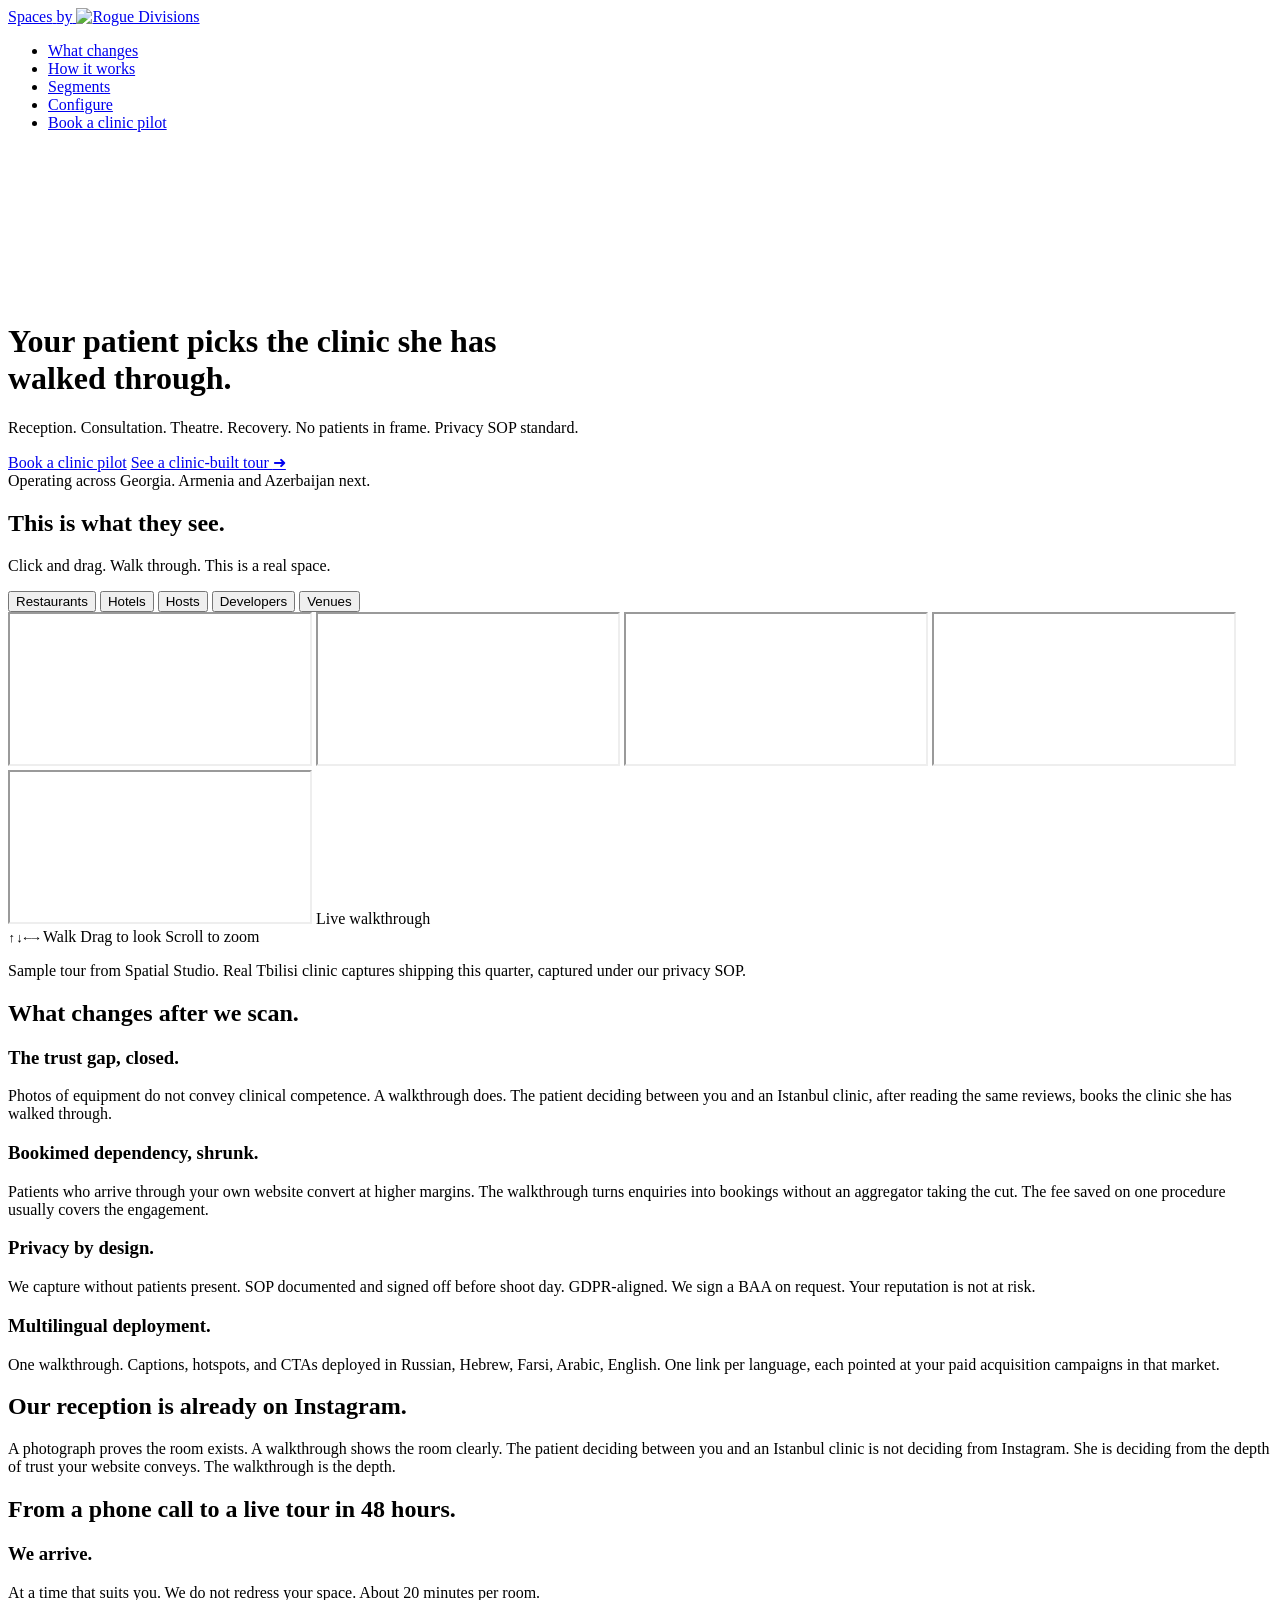
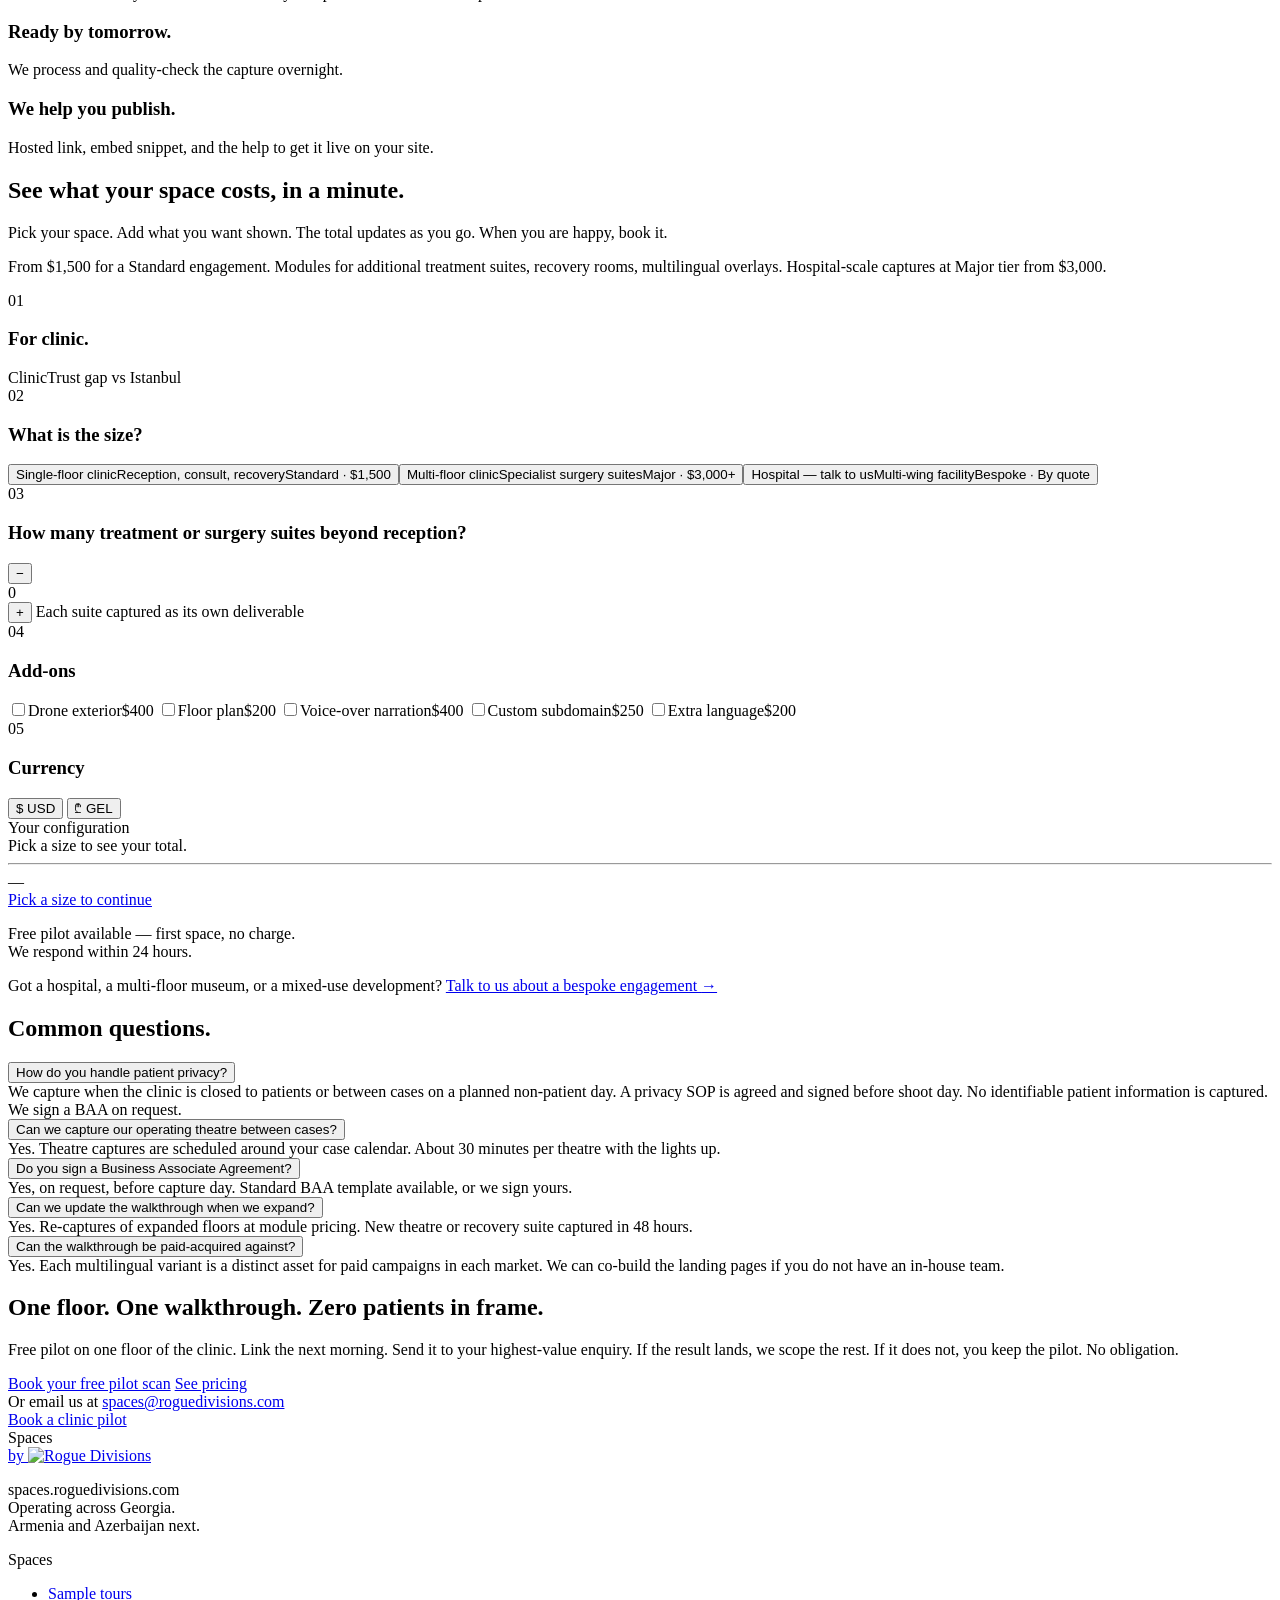
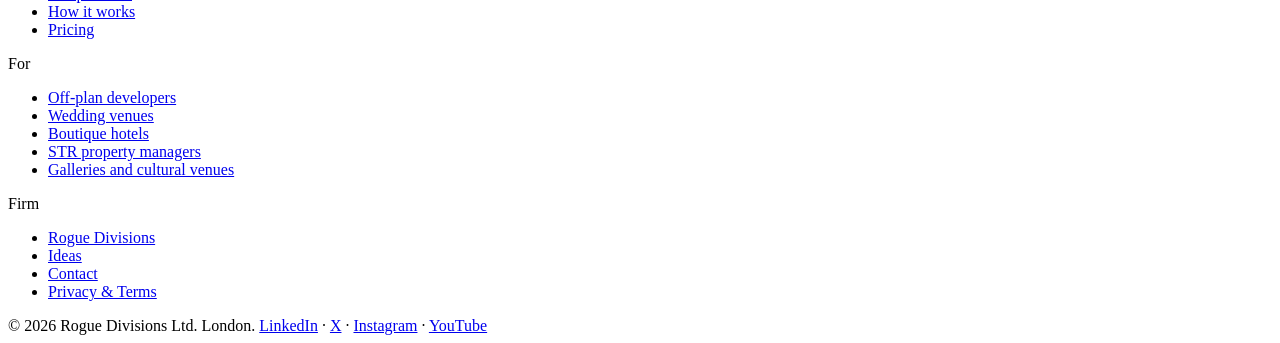
==== commit ce8d6403: "v4: commercial calibration" ====
--- a/public/clinics/index.html
+++ b/public/clinics/index.html
@@ -53,9 +53,9 @@
 <ul class="sx-nav__list">
 <li><a href="#outcomes">What changes</a></li>
 <li><a href="#how">How it works</a></li>
-<li><a href="/">All segments</a></li>
+<li><a href="/">Segments</a></li>
 <li><a href="#pricing">Configure</a></li>
-<li><a class="sx-nav__cta" href="#contact">Book a pilot</a></li>
+<li><a class="sx-nav__cta" href="#contact">Book a clinic pilot</a></li>
 </ul>
 </div>
 </nav>
@@ -90,6 +90,13 @@
 <p class="sx-lede">Click and drag. Walk through. This is a real space.</p>
 </div>
 <div class="sx-demo" id="demo-block">
+<div aria-label="Pick a kind of space" class="sx-demo__pills" role="tablist">
+<button aria-selected="true" class="sx-demo__pill is-active" data-tour="rest" role="tab">Restaurants</button>
+<button aria-selected="false" class="sx-demo__pill" data-tour="hotel" role="tab">Hotels</button>
+<button aria-selected="false" class="sx-demo__pill" data-tour="str" role="tab">Hosts</button>
+<button aria-selected="false" class="sx-demo__pill" data-tour="dev" role="tab">Developers</button>
+<button aria-selected="false" class="sx-demo__pill" data-tour="venue" role="tab">Venues</button>
+</div>
 <div class="sx-demo__viewport sx-demo__viewport--live">
 <!-- Active iframe loads immediately. Others use data-deferred-src and are upgraded by JS in the background. -->
 <iframe allow="xr-spatial-tracking; fullscreen; accelerometer; gyroscope; autoplay" class="sx-demo__frame is-active" data-tour="rest" loading="lazy" referrerpolicy="strict-origin-when-cross-origin" src="https://studio.realhorizons.ai/tours/76a39262-b947-4728-b056-9c79dda72372/view" title="BlueTokai Coffee — Spatial Studio sample tour"></iframe>
@@ -125,7 +132,7 @@
 <section class="sx-objection">
 <div class="sx-objection__inner">
 <h2 class="sx-objection__quote" data-objection-quote="">Our reception is already on Instagram.</h2>
-<p class="sx-objection__reply" data-objection-reply="">A photograph proves the room exists. A walkthrough proves the room is competent. The patient deciding between you and an Istanbul clinic is not deciding from Instagram. She is deciding from the depth of trust your website conveys. The walkthrough is the depth.</p>
+<p class="sx-objection__reply" data-objection-reply="">A photograph proves the room exists. A walkthrough shows the room clearly. The patient deciding between you and an Istanbul clinic is not deciding from Instagram. She is deciding from the depth of trust your website conveys. The walkthrough is the depth.</p>
 </div>
 </section>
 <!-- HOW IT WORKS -->
@@ -136,16 +143,16 @@
 </div>
 <div class="sx-how">
 <div class="sx-step">
-<h3 class="sx-step__title">Agree the privacy SOP.</h3>
-<p class="sx-step__body">Patient flow, no-frame rules, and treatment-suite access are signed off before capture day.</p>
+<h3 class="sx-step__title">We arrive.</h3>
+<p class="sx-step__body">At a time that suits you. We do not redress your space. About 20 minutes per room.</p>
 </div>
 <div class="sx-step">
-<h3 class="sx-step__title">Capture off-hours.</h3>
-<p class="sx-step__body">Reception, consultation, theatre, and recovery spaces are scanned without patients or exposed records.</p>
+<h3 class="sx-step__title">Ready by tomorrow.</h3>
+<p class="sx-step__body">We process and quality-check the capture overnight.</p>
 </div>
 <div class="sx-step">
-<h3 class="sx-step__title">Deploy by market.</h3>
-<p class="sx-step__body">The walkthrough is packaged for your site and paid campaigns, with multilingual variants added as modules.</p>
+<h3 class="sx-step__title">We help you publish.</h3>
+<p class="sx-step__body">Hosted link, embed snippet, and the help to get it live on your site.</p>
 </div>
 </div>
 </div>
@@ -154,13 +161,14 @@
 <section class="sx-section" id="pricing">
 <div class="sx-section__inner">
 <div class="sx-section__head">
-<h2 class="sx-h2">See what your space costs, in a minute.</h2>
+<h2 class="sx-h2" data-calculator-h2="">See what your space costs, in a minute.</h2>
 <p class="sx-lede">Pick your space. Add what you want shown. The total updates as you go. When you are happy, book it.</p>
 </div>
 <!-- Segment-only pricing anchor line (renders above the calculator on /<segment>/ pages
          to frame the numbers in the buyer's economic model). Build script populates and
          REMOVES on hub. -->
-<p class="sx-pricing-anchor">From <span data-money-gbp="1250" data-money-suffix="">£1,250</span> for a Standard engagement. Modules for additional treatment suites, recovery rooms, multilingual overlays. Hospital-scale captures at Major tier.</p>
+<p class="sx-pricing-anchor" data-price-gel="From ₾4,050 for a Standard engagement. Modules for additional treatment suites, recovery rooms, multilingual overlays. Hospital-scale captures at Major tier from ₾8,100." data-price-usd="From $1,500 for a Standard engagement. Modules for additional treatment suites, recovery rooms, multilingual overlays. Hospital-scale captures at Major tier from $3,000.">From $1,500 for a Standard engagement. Modules for additional treatment suites, recovery rooms, multilingual overlays. Hospital-scale captures at Major tier from $3,000.</p>
+
 <div class="sx-calc2" id="calc">
 <div class="sx-calc2__form">
 <div class="sx-calc2__step" data-step-id="kind">
@@ -177,39 +185,39 @@
 </div>
 <div class="sx-calc2__grid sx-calc2__grid--sizes" data-sizes=""></div>
 </div>
-<div class="sx-calc2__step" data-step-id="modules">
+<div class="sx-calc2__step">
 <div class="sx-calc2__step-head">
 <span class="sx-calc2__step-num">03</span>
-<h3 class="sx-calc2__step-title" data-step3-title="">What else do you want shown?</h3>
+<h3 class="sx-calc2__step-title" data-step3-title="">How many treatment or surgery suites beyond reception?</h3>
 </div>
 <div class="sx-calc2__stepper2">
 <button aria-label="Remove" data-mod="dec">−</button>
 <div class="sx-calc2__stepper2-val" data-modval="">0</div>
 <button aria-label="Add" data-mod="inc">+</button>
-<span class="sx-calc2__stepper2-hint" data-step3-hint="">Additional zones, outbuildings, exteriors</span>
-</div>
-</div>
-<div class="sx-calc2__step" data-step-id="addons">
+<span class="sx-calc2__stepper2-hint" data-step3-hint="">Each suite captured as its own deliverable</span>
+</div>
+</div>
+<div class="sx-calc2__step">
 <div class="sx-calc2__step-head">
 <span class="sx-calc2__step-num">04</span>
 <h3 class="sx-calc2__step-title">Add-ons</h3>
 </div>
 <div class="sx-calc2__addons">
-<label><input data-add="drone" data-add-price="400" type="checkbox"/><span class="sx-calc2__addon-name">Drone exterior</span><span class="sx-calc2__addon-price" data-addon-price="">£400</span></label>
-<label><input data-add="floor" data-add-price="200" type="checkbox"/><span class="sx-calc2__addon-name">Floor plan</span><span class="sx-calc2__addon-price" data-addon-price="">£200</span></label>
-<label><input data-add="voice" data-add-price="400" type="checkbox"/><span class="sx-calc2__addon-name">Voice-over narration</span><span class="sx-calc2__addon-price" data-addon-price="">£400</span></label>
-<label><input data-add="domain" data-add-price="250" type="checkbox"/><span class="sx-calc2__addon-name">Custom subdomain</span><span class="sx-calc2__addon-price" data-addon-price="">£250</span></label>
-<label><input data-add="lang" data-add-price="200" type="checkbox"/><span class="sx-calc2__addon-name">Extra language</span><span class="sx-calc2__addon-price" data-addon-price="">£200</span></label>
-</div>
-</div>
-<div class="sx-calc2__step" data-step-id="currency">
+<label><input data-add="drone" data-add-price="400" type="checkbox"/><span class="sx-calc2__addon-name">Drone exterior</span><span class="sx-calc2__addon-price" data-price-amount="400" data-price-gel="₾1,080" data-price-usd="$400">$400</span></label>
+<label><input data-add="floor" data-add-price="200" type="checkbox"/><span class="sx-calc2__addon-name">Floor plan</span><span class="sx-calc2__addon-price" data-price-amount="200" data-price-gel="₾540" data-price-usd="$200">$200</span></label>
+<label><input data-add="voice" data-add-price="400" type="checkbox"/><span class="sx-calc2__addon-name">Voice-over narration</span><span class="sx-calc2__addon-price" data-price-amount="400" data-price-gel="₾1,080" data-price-usd="$400">$400</span></label>
+<label><input data-add="domain" data-add-price="250" type="checkbox"/><span class="sx-calc2__addon-name">Custom subdomain</span><span class="sx-calc2__addon-price" data-price-amount="250" data-price-gel="₾680" data-price-usd="$250">$250</span></label>
+<label><input data-add="lang" data-add-price="200" type="checkbox"/><span class="sx-calc2__addon-name">Extra language</span><span class="sx-calc2__addon-price" data-price-amount="200" data-price-gel="₾540" data-price-usd="$200">$200</span></label>
+</div>
+</div>
+<div class="sx-calc2__step">
 <div class="sx-calc2__step-head">
 <span class="sx-calc2__step-num">05</span>
 <h3 class="sx-calc2__step-title">Currency</h3>
 </div>
 <div class="sx-calc2__currency">
-<button class="is-active" data-cur="GBP">£ GBP</button>
-<button data-cur="USD">$ USD</button>
+<button class="is-active" data-cur="USD">$ USD</button>
+<button data-cur="GEL">₾ GEL</button>
 </div>
 </div>
 </div>
@@ -218,10 +226,6 @@
 <div class="sx-calc2__total-summary" data-summary="">Pick a size to see your total.</div>
 <hr class="sx-calc2__total-rule"/>
 <div class="sx-calc2__total-num" data-total="">—</div>
-<div class="sx-calc2__one-off" data-one-off-row="" hidden="">
-<span data-one-off-label="">One-off capture fee</span>
-<strong data-one-off-value="">—</strong>
-</div>
 <div class="sx-calc2__total-meta" data-turn-row="" hidden="">
 <span>Turnaround</span>
 <strong data-turn="">—</strong>
@@ -240,6 +244,12 @@
 </div>
 </aside>
 </div>
+<div class="sx-calc2__edge">
+<p>Got a hospital, a multi-floor museum, or a mixed-use development?
+        <a class="sx-calc2__edge-link" href="mailto:spaces@roguedivisions.com?subject=Bespoke%20engagement">Talk to us about a bespoke engagement <span aria-hidden="true" class="arrow">→</span></a>
+</p>
+</div>
+
 </div>
 </section>
 <!-- SHOWCASE — removed until a real Tbilisi capture exists.
@@ -255,14 +265,16 @@
 <div class="sx-faq__list" id="faq-list"><div class="sx-faq__item is-open"><button class="sx-faq__q">How do you handle patient privacy?</button><div class="sx-faq__a">We capture when the clinic is closed to patients or between cases on a planned non-patient day. A privacy SOP is agreed and signed before shoot day. No identifiable patient information is captured. We sign a BAA on request.</div></div><div class="sx-faq__item is-open"><button class="sx-faq__q">Can we capture our operating theatre between cases?</button><div class="sx-faq__a">Yes. Theatre captures are scheduled around your case calendar. About 30 minutes per theatre with the lights up.</div></div><div class="sx-faq__item"><button class="sx-faq__q">Do you sign a Business Associate Agreement?</button><div class="sx-faq__a">Yes, on request, before capture day. Standard BAA template available, or we sign yours.</div></div><div class="sx-faq__item"><button class="sx-faq__q">Can we update the walkthrough when we expand?</button><div class="sx-faq__a">Yes. Re-captures of expanded floors at module pricing. New theatre or recovery suite captured in 48 hours.</div></div><div class="sx-faq__item"><button class="sx-faq__q">Can the walkthrough be paid-acquired against?</button><div class="sx-faq__a">Yes. Each multilingual variant is a distinct asset for paid campaigns in each market. We can co-build the landing pages if you do not have an in-house team.</div></div></div>
 </div>
 </section>
+<!-- ABOUT -->
+
 <!-- FINAL CTA -->
 <section class="sx-final" id="contact">
 <div class="sx-final__inner">
 <h2 data-final-cta-h2="">One floor. One walkthrough. Zero patients in frame.</h2>
 <p data-final-cta-body="">Free pilot on one floor of the clinic. Link the next morning. Send it to your highest-value enquiry. If the result lands, we scope the rest. If it does not, you keep the pilot. No obligation.</p>
 <div class="sx-final__cta">
-<a class="rd-btn rd-btn--filled" data-final-cta-primary="" href="mailto:spaces@roguedivisions.com?subject=Pilot%20scan%20request">Book a clinic pilot</a>
-<a class="rd-btn rd-btn--outline" data-final-cta-secondary="" href="#demo">See a clinic-built tour →</a>
+<a class="rd-btn rd-btn--filled" href="mailto:spaces@roguedivisions.com?subject=Pilot%20scan%20request">Book your free pilot scan</a>
+<a class="rd-btn rd-btn--outline" href="#pricing">See pricing</a>
 </div>
 <span class="sx-final__email">Or email us at <a href="mailto:spaces@roguedivisions.com">spaces@roguedivisions.com</a></span>
 </div>
@@ -295,19 +307,13 @@
 <li><a href="#pricing">Pricing</a></li>
 </ul>
 </div>
-<div class="sx-footer__col sx-footer__col--segments">
+<div class="sx-footer__col" data-hub-only="footer-segments">
 <div class="sx-footer__heading">For</div>
-<ul>
-<li><a href="/hotels">Hotels</a></li>
-<li><a href="/developers">Developers</a></li>
-<li><a href="/weddings">Venues</a></li>
-<li><a href="/managers">Managers</a></li>
-<li><a href="/hosts">Hosts</a></li>
-<li><a href="/clinics">Clinics</a></li>
-<li><a href="/restaurants">Restaurants</a></li>
-<li><a href="/galleries">Culture</a></li>
-</ul>
-</div>
+<ul><li><a href="/developers">Off-plan developers</a></li><li><a href="/weddings">Wedding venues</a></li><li><a href="/hotels">Boutique hotels</a></li><li><a href="/managers">STR property managers</a></li><li><a href="/galleries">Galleries and cultural venues</a></li></ul>
+</div>
+<!-- On segment pages the For column above is removed by build.py and replaced
+             with this single-link column. Visitor still has one click back to all segments. -->
+
 <div class="sx-footer__col">
 <div class="sx-footer__heading">Firm</div>
 <ul>
@@ -332,7 +338,7 @@
 </footer>
 <!-- Per-segment calculator config. Build script injects window.__SX_CFG__ before the
      calc IIFE on segment pages; hub leaves this empty. -->
-<script data-sx-cfg="">window.__SX_CFG__ = {"kind": "clinic", "kindOverride": {"label": "Clinic", "sizes": [{"id": "single", "name": "Single-floor clinic", "sub": "Reception, consult, recovery", "pack": "Standard", "price": 1250, "turn": "48–72h"}, {"id": "multi", "name": "Multi-floor clinic", "sub": "Specialist surgery suites", "pack": "Major", "price": 2500, "turn": "5 working days"}, {"id": "hospital", "name": "Hospital — talk to us", "sub": "Multi-wing facility", "pack": "Bespoke", "price": null, "turn": "By quote"}], "modLabel": "How many treatment or surgery suites beyond reception?", "modHint": "Each suite captured as its own deliverable"}, "modulesActive": true, "pricingMode": "one-off"};</script>
+<script data-sx-cfg="">window.__SX_CFG__ = {"kind": "clinic", "kindOverride": {"label": "Clinic", "sizes": [{"id": "single", "name": "Single-floor clinic", "sub": "Reception, consult, recovery", "pack": "Standard", "price": 1500, "turn": "48–72h"}, {"id": "multi", "name": "Multi-floor clinic", "sub": "Specialist surgery suites", "pack": "Major", "price": 3000, "turn": "5 working days", "price_plus": true}, {"id": "hospital", "name": "Hospital — talk to us", "sub": "Multi-wing facility", "pack": "Bespoke", "price": null, "turn": "By quote"}], "modLabel": "How many treatment or surgery suites beyond reception?", "modHint": "Each suite captured as its own deliverable"}, "modulesActive": true, "pricingMode": "one-off", "currency": {"primary": "USD", "secondary": "GEL", "gel_rate": 2.7, "pricing_schema": {"lite": {"usd": 129, "gel": 350, "label_usd": "$129", "label_gel": "₾350"}, "compact": {"usd": 500, "gel": 1350, "label_usd": "$500", "label_gel": "₾1,350"}, "standard": {"usd": 1500, "gel": 4050, "label_usd": "$1,500", "label_gel": "₾4,050"}, "major": {"usd": 3000, "gel": 8100, "plus": true, "label_usd": "$3,000+", "label_gel": "₾8,100+"}, "managers_subscription": {"usd": 35, "gel": 95, "label_usd": "$35 per door / month", "label_gel": "₾95 per door / month"}}}};</script>
 <script>
   // Helper: build an element with class + textContent (no innerHTML; XSS-safe by construction)
   function el(tag, className, text) {
@@ -484,44 +490,34 @@
       KIND_MAP[CFG.kind] = CFG.kindOverride;
     }
 
-    // Module add-on price decay: £400, £300, £200, £150, £100 thereafter.
+    // Module add-on price decay: $400, $300, $200, $150, $100 thereafter.
     // Rewards scope expansion within a buyer's natural per-property limit.
     var MOD_CURVE = [400, 300, 200, 150];
     function modulePrice(i) { return i <= 4 ? MOD_CURVE[i - 1] : 100; }
 
-    // Currency in £ by default per v7 commercial spec; USD secondary at ~spot rate.
-    // GEL was retired — Tbilisi-local clients usually settle in £ or $ at our rate.
     var initKind = CFG.kind || 'apartment';
-    var state = { kind: initKind, size: null, mods: 0, addons: {}, currency: 'GBP' };
-    var FX = { GBP: 1, USD: 1.27 };
-    var SYMBOL = { GBP: '£', USD: '$' };
+    var state = { kind: initKind, size: null, mods: 0, addons: {}, currency: 'USD' };
+    var GEL_RATE = (CFG.currency && CFG.currency.gel_rate) || 2.7;
+    var FX = { USD: 1, GEL: GEL_RATE };
+    var SYMBOL = { USD: '$', GEL: '₾' };
 
     function fmt(n) {
       if (n === null) return 'By quote';
-      var v = Math.round(n * FX[state.currency]);
+      var raw = n * FX[state.currency];
+      var v = state.currency === 'GEL' ? Math.round(raw / 10) * 10 : Math.round(raw);
       return SYMBOL[state.currency] + v.toLocaleString('en-US');
     }
-
-    function renderCurrencyBindings() {
-      document.querySelectorAll('[data-money-gbp]').forEach(function (node) {
-        var base = parseInt(node.getAttribute('data-money-gbp'), 10);
-        var suffix = node.getAttribute('data-money-suffix') || '';
-        if (!Number.isNaN(base)) node.textContent = fmt(base) + suffix;
-      });
-
-      document.querySelectorAll('[data-addon-price]').forEach(function (node) {
-        var input = node.closest('label') ? node.closest('label').querySelector('[data-add-price]') : null;
-        if (!input) return;
-        var base = parseInt(input.getAttribute('data-add-price'), 10);
-        if (!Number.isNaN(base)) node.textContent = fmt(base);
-      });
+    function fmtSizePrice(s) {
+      if (s.price === null) return 'By quote';
+      return fmt(s.price) + (s.price_plus ? '+' : '');
     }
 
     // Helper: subscription pricing model — total = monthly_per_unit × units.
     // Used by /managers where pricing is per-door/month + a separate onboarding line.
     function fmtSubscription(units, rate) {
       if (units === null || rate === null) return 'By quote';
-      var v = Math.round(rate * units * FX[state.currency]);
+      var raw = rate * units * FX[state.currency];
+      var v = state.currency === 'GEL' ? Math.round(raw / 10) * 10 : Math.round(raw);
       return SYMBOL[state.currency] + v.toLocaleString('en-US');
     }
 
@@ -533,9 +529,6 @@
     var modDecBtn  = document.querySelector('[data-mod="dec"]');
     var summaryEl  = document.querySelector('[data-summary]');
     var totalEl    = document.querySelector('[data-total]');
-    var oneOffRow  = document.querySelector('[data-one-off-row]');
-    var oneOffLabelEl = document.querySelector('[data-one-off-label]');
-    var oneOffValueEl = document.querySelector('[data-one-off-value]');
     var turnEl     = document.querySelector('[data-turn]');
     var turnRow    = document.querySelector('[data-turn-row]');
     var includesEl = document.querySelector('[data-includes]');
@@ -544,7 +537,6 @@
     var IS_SUBSCRIPTION = CFG.pricingMode === 'subscription';
     var SUBSCRIPTION_RATE = CFG.subscriptionRate || null;
     var SUBSCRIPTION_UNIT_LABEL = CFG.subscriptionUnitLabel || 'per door / month';
-    var ONE_OFF_LABEL = CFG.oneOffLabel || 'One-off capture fee';
 
     // If the segment hides the modules step (e.g. /hosts, /managers), the wrapping
     // .sx-calc2__step that contains the +/- stepper needs to be display:none.
@@ -569,7 +561,7 @@
         btn.appendChild(el('span', 'sx-calc2__opt-name', s.name));
         btn.appendChild(el('span', 'sx-calc2__opt-sub',  s.sub));
 
-        // Subscription mode (managers): show "Fleet · £1,050 / month" instead of one-off price.
+        // Subscription mode (managers): show "Fleet · $1,225 / month" instead of one-off price.
         var priceLabel;
         if (IS_SUBSCRIPTION) {
           if (s.price_units === null || s.price_units === undefined) {
@@ -578,7 +570,7 @@
             priceLabel = fmtSubscription(s.price_units, SUBSCRIPTION_RATE) + ' / month';
           }
         } else {
-          priceLabel = (s.price === null ? 'By quote' : fmt(s.price));
+          priceLabel = fmtSizePrice(s);
         }
         btn.appendChild(el('span', 'sx-calc2__opt-price', s.pack + ' · ' + priceLabel));
 
@@ -595,8 +587,6 @@
     }
 
     function render() {
-      renderCurrencyBindings();
-      renderOneOff();
       if (!state.size) {
         summaryEl.textContent = 'Pick a size to see your total.';
         totalEl.textContent = '—';
@@ -659,7 +649,7 @@
       }
       if (addonCount) parts.push(addonCount + (addonCount === 1 ? ' add-on' : ' add-ons'));
       summaryEl.textContent = parts.join(' · ');
-      totalEl.textContent = fmt(total);
+      totalEl.textContent = fmt(total) + (state.size.price_plus ? '+' : '');
       turnEl.textContent = state.size.turn;
       if (turnRow)    turnRow.hidden    = false;
       if (includesEl) includesEl.hidden = false;
@@ -667,20 +657,6 @@
       bookCta.setAttribute('href',
         'mailto:spaces@roguedivisions.com?subject=' +
         encodeURIComponent('Configured engagement: ' + summaryEl.textContent + ' (' + totalEl.textContent + ')'));
-    }
-
-    function renderOneOff() {
-      if (!oneOffRow) return;
-      var hasOneOff = IS_SUBSCRIPTION && state.size && Object.prototype.hasOwnProperty.call(state.size, 'one_off_fee');
-      if (!hasOneOff) {
-        oneOffRow.hidden = true;
-        return;
-      }
-      oneOffRow.hidden = false;
-      if (oneOffLabelEl) oneOffLabelEl.textContent = ONE_OFF_LABEL;
-      if (oneOffValueEl) {
-        oneOffValueEl.textContent = state.size.one_off_fee === null ? 'By quote' : fmt(state.size.one_off_fee);
-      }
     }
 
     document.querySelectorAll('[data-kind]').forEach(function (b) {
@@ -721,9 +697,17 @@
         document.querySelectorAll('[data-cur]').forEach(function (x) { x.classList.remove('is-active'); });
         b.classList.add('is-active');
         state.currency = b.getAttribute('data-cur');
+        document.querySelectorAll('[data-price-usd][data-price-gel]').forEach(function (node) {
+          node.textContent = state.currency === 'GEL'
+            ? node.getAttribute('data-price-gel')
+            : node.getAttribute('data-price-usd');
+        });
         renderSizes();
         render();
       });
+    });
+    document.querySelectorAll('[data-price-usd][data-price-gel]').forEach(function (node) {
+      node.textContent = node.getAttribute('data-price-usd');
     });
 
     renderSizes();
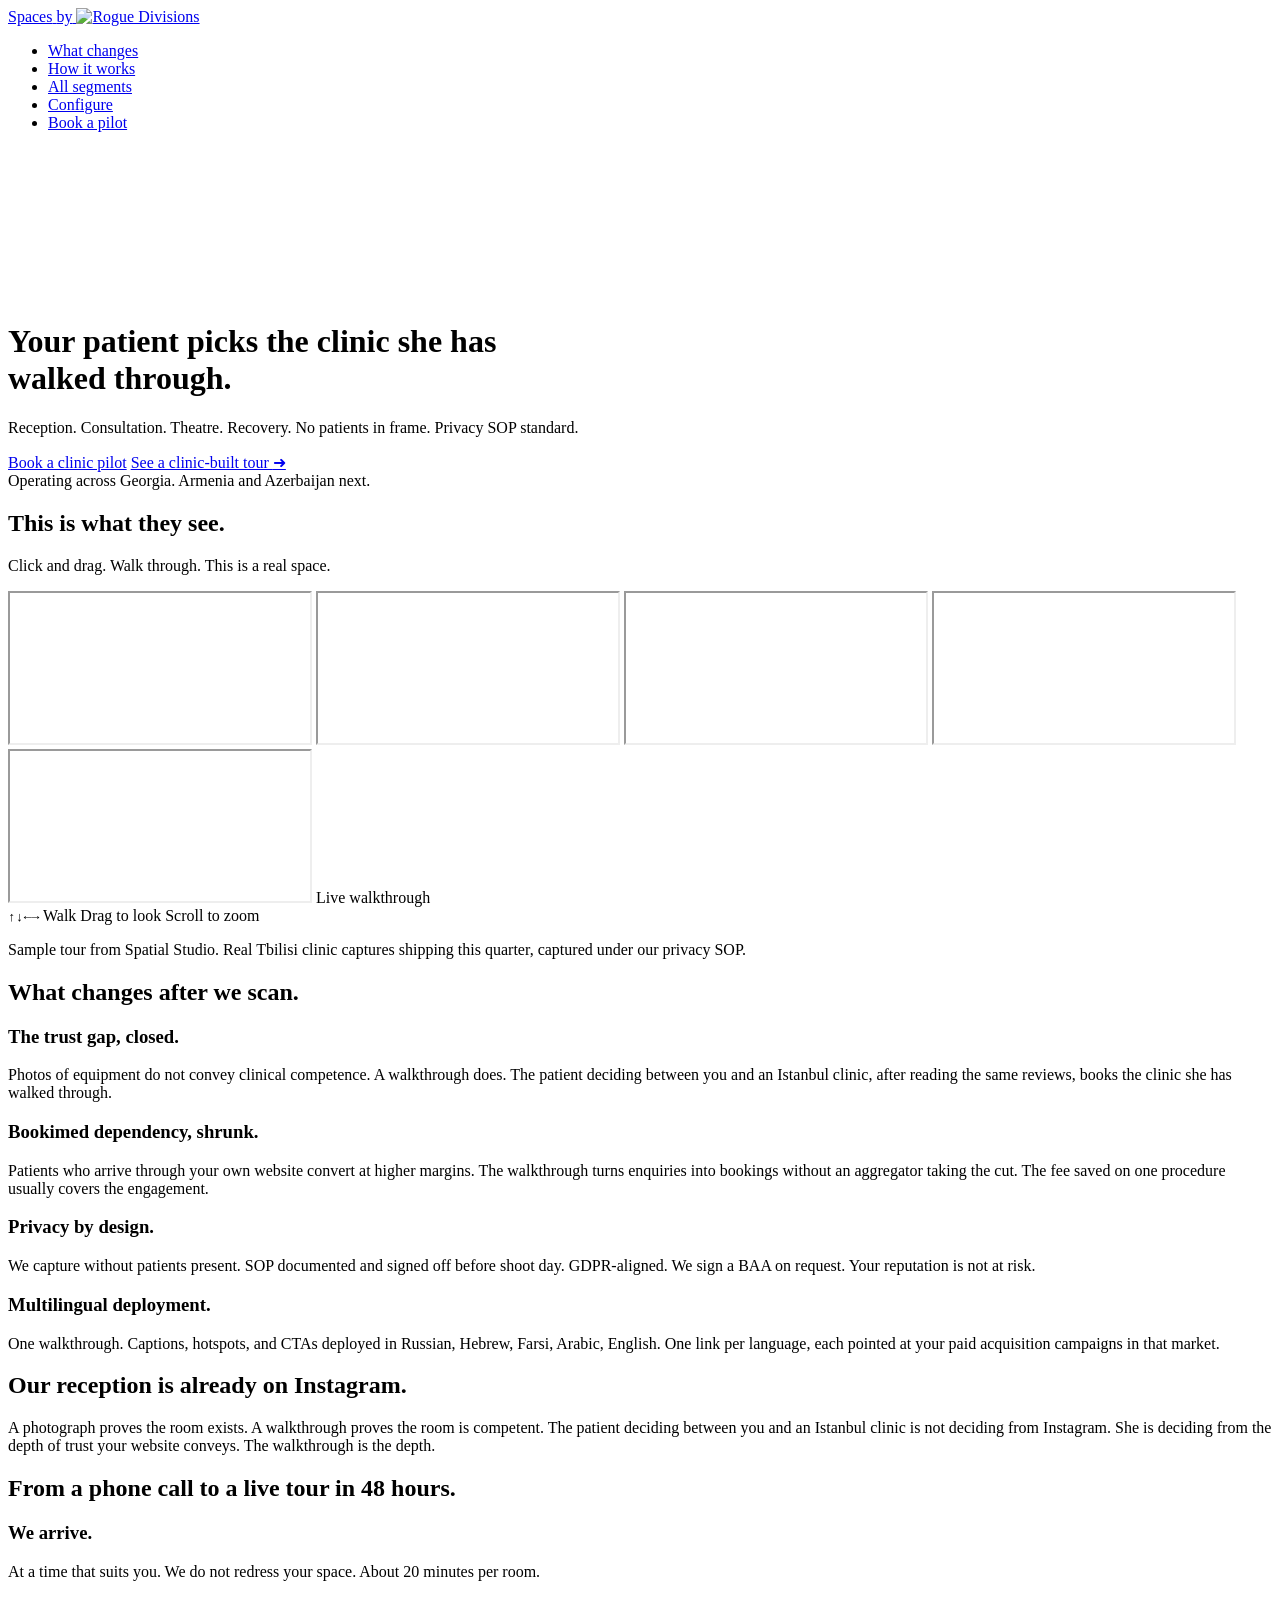
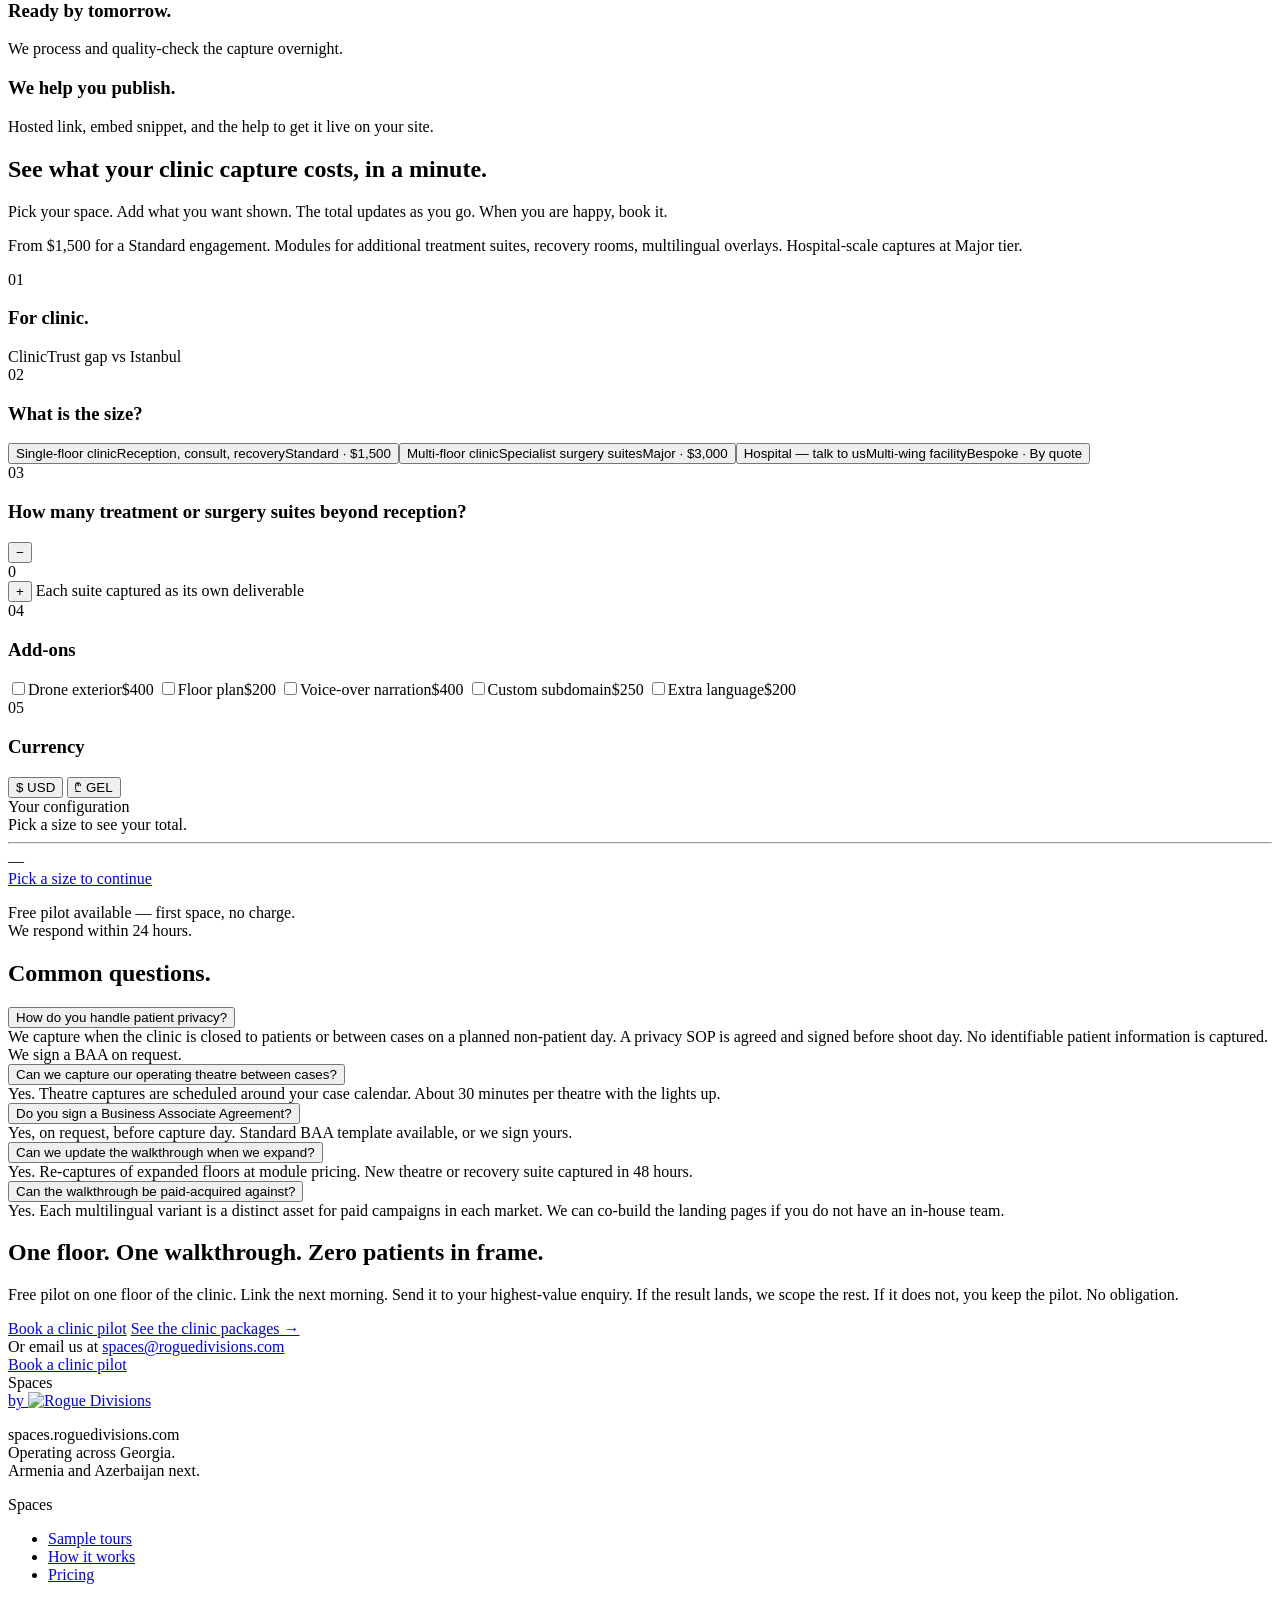
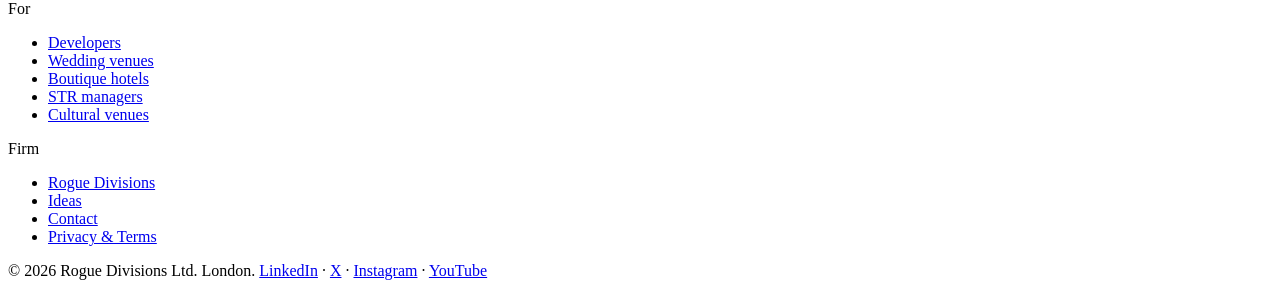
==== commit ddbffaa2: "v4: 5-segment focus, USD/GEL currency, pain-matrix reframes Implements docs/AUDIT-V4.md CT-001 throu" ====
--- a/public/clinics/index.html
+++ b/public/clinics/index.html
@@ -53,9 +53,9 @@
 <ul class="sx-nav__list">
 <li><a href="#outcomes">What changes</a></li>
 <li><a href="#how">How it works</a></li>
-<li><a href="/">Segments</a></li>
+<li><a href="/">All segments</a></li>
 <li><a href="#pricing">Configure</a></li>
-<li><a class="sx-nav__cta" href="#contact">Book a clinic pilot</a></li>
+<li><a class="sx-nav__cta" href="#contact">Book a pilot</a></li>
 </ul>
 </div>
 </nav>
@@ -90,13 +90,6 @@
 <p class="sx-lede">Click and drag. Walk through. This is a real space.</p>
 </div>
 <div class="sx-demo" id="demo-block">
-<div aria-label="Pick a kind of space" class="sx-demo__pills" role="tablist">
-<button aria-selected="true" class="sx-demo__pill is-active" data-tour="rest" role="tab">Restaurants</button>
-<button aria-selected="false" class="sx-demo__pill" data-tour="hotel" role="tab">Hotels</button>
-<button aria-selected="false" class="sx-demo__pill" data-tour="str" role="tab">Hosts</button>
-<button aria-selected="false" class="sx-demo__pill" data-tour="dev" role="tab">Developers</button>
-<button aria-selected="false" class="sx-demo__pill" data-tour="venue" role="tab">Venues</button>
-</div>
 <div class="sx-demo__viewport sx-demo__viewport--live">
 <!-- Active iframe loads immediately. Others use data-deferred-src and are upgraded by JS in the background. -->
 <iframe allow="xr-spatial-tracking; fullscreen; accelerometer; gyroscope; autoplay" class="sx-demo__frame is-active" data-tour="rest" loading="lazy" referrerpolicy="strict-origin-when-cross-origin" src="https://studio.realhorizons.ai/tours/76a39262-b947-4728-b056-9c79dda72372/view" title="BlueTokai Coffee — Spatial Studio sample tour"></iframe>
@@ -132,7 +125,7 @@
 <section class="sx-objection">
 <div class="sx-objection__inner">
 <h2 class="sx-objection__quote" data-objection-quote="">Our reception is already on Instagram.</h2>
-<p class="sx-objection__reply" data-objection-reply="">A photograph proves the room exists. A walkthrough shows the room clearly. The patient deciding between you and an Istanbul clinic is not deciding from Instagram. She is deciding from the depth of trust your website conveys. The walkthrough is the depth.</p>
+<p class="sx-objection__reply" data-objection-reply="">A photograph proves the room exists. A walkthrough proves the room is competent. The patient deciding between you and an Istanbul clinic is not deciding from Instagram. She is deciding from the depth of trust your website conveys. The walkthrough is the depth.</p>
 </div>
 </section>
 <!-- HOW IT WORKS -->
@@ -161,14 +154,16 @@
 <section class="sx-section" id="pricing">
 <div class="sx-section__inner">
 <div class="sx-section__head">
-<h2 class="sx-h2" data-calculator-h2="">See what your space costs, in a minute.</h2>
+<h2 class="sx-h2" data-calc-h2="">See what your clinic capture costs, in a minute.</h2>
 <p class="sx-lede">Pick your space. Add what you want shown. The total updates as you go. When you are happy, book it.</p>
 </div>
+<!-- Wedding-venues-only pricing transparency block (CT-012). Build script populates
+         on segments whose JSON includes pricing_transparency; removes everywhere else. -->
+
 <!-- Segment-only pricing anchor line (renders above the calculator on /<segment>/ pages
          to frame the numbers in the buyer's economic model). Build script populates and
          REMOVES on hub. -->
-<p class="sx-pricing-anchor" data-price-gel="From ₾4,050 for a Standard engagement. Modules for additional treatment suites, recovery rooms, multilingual overlays. Hospital-scale captures at Major tier from ₾8,100." data-price-usd="From $1,500 for a Standard engagement. Modules for additional treatment suites, recovery rooms, multilingual overlays. Hospital-scale captures at Major tier from $3,000.">From $1,500 for a Standard engagement. Modules for additional treatment suites, recovery rooms, multilingual overlays. Hospital-scale captures at Major tier from $3,000.</p>
-
+<p class="sx-pricing-anchor">From <span data-money-suffix="" data-money-usd="1500">$1,500</span> for a Standard engagement. Modules for additional treatment suites, recovery rooms, multilingual overlays. Hospital-scale captures at Major tier.</p>
 <div class="sx-calc2" id="calc">
 <div class="sx-calc2__form">
 <div class="sx-calc2__step" data-step-id="kind">
@@ -185,32 +180,32 @@
 </div>
 <div class="sx-calc2__grid sx-calc2__grid--sizes" data-sizes=""></div>
 </div>
-<div class="sx-calc2__step">
+<div class="sx-calc2__step" data-step-id="modules">
 <div class="sx-calc2__step-head">
 <span class="sx-calc2__step-num">03</span>
-<h3 class="sx-calc2__step-title" data-step3-title="">How many treatment or surgery suites beyond reception?</h3>
+<h3 class="sx-calc2__step-title" data-step3-title="">What else do you want shown?</h3>
 </div>
 <div class="sx-calc2__stepper2">
 <button aria-label="Remove" data-mod="dec">−</button>
 <div class="sx-calc2__stepper2-val" data-modval="">0</div>
 <button aria-label="Add" data-mod="inc">+</button>
-<span class="sx-calc2__stepper2-hint" data-step3-hint="">Each suite captured as its own deliverable</span>
-</div>
-</div>
-<div class="sx-calc2__step">
+<span class="sx-calc2__stepper2-hint" data-step3-hint="">Additional zones, outbuildings, exteriors</span>
+</div>
+</div>
+<div class="sx-calc2__step" data-step-id="addons">
 <div class="sx-calc2__step-head">
 <span class="sx-calc2__step-num">04</span>
 <h3 class="sx-calc2__step-title">Add-ons</h3>
 </div>
 <div class="sx-calc2__addons">
-<label><input data-add="drone" data-add-price="400" type="checkbox"/><span class="sx-calc2__addon-name">Drone exterior</span><span class="sx-calc2__addon-price" data-price-amount="400" data-price-gel="₾1,080" data-price-usd="$400">$400</span></label>
-<label><input data-add="floor" data-add-price="200" type="checkbox"/><span class="sx-calc2__addon-name">Floor plan</span><span class="sx-calc2__addon-price" data-price-amount="200" data-price-gel="₾540" data-price-usd="$200">$200</span></label>
-<label><input data-add="voice" data-add-price="400" type="checkbox"/><span class="sx-calc2__addon-name">Voice-over narration</span><span class="sx-calc2__addon-price" data-price-amount="400" data-price-gel="₾1,080" data-price-usd="$400">$400</span></label>
-<label><input data-add="domain" data-add-price="250" type="checkbox"/><span class="sx-calc2__addon-name">Custom subdomain</span><span class="sx-calc2__addon-price" data-price-amount="250" data-price-gel="₾680" data-price-usd="$250">$250</span></label>
-<label><input data-add="lang" data-add-price="200" type="checkbox"/><span class="sx-calc2__addon-name">Extra language</span><span class="sx-calc2__addon-price" data-price-amount="200" data-price-gel="₾540" data-price-usd="$200">$200</span></label>
-</div>
-</div>
-<div class="sx-calc2__step">
+<label><input data-add="drone" data-add-price="400" type="checkbox"/><span class="sx-calc2__addon-name">Drone exterior</span><span class="sx-calc2__addon-price" data-addon-price="">$400</span></label>
+<label><input data-add="floor" data-add-price="200" type="checkbox"/><span class="sx-calc2__addon-name">Floor plan</span><span class="sx-calc2__addon-price" data-addon-price="">$200</span></label>
+<label><input data-add="voice" data-add-price="400" type="checkbox"/><span class="sx-calc2__addon-name">Voice-over narration</span><span class="sx-calc2__addon-price" data-addon-price="">$400</span></label>
+<label><input data-add="domain" data-add-price="250" type="checkbox"/><span class="sx-calc2__addon-name">Custom subdomain</span><span class="sx-calc2__addon-price" data-addon-price="">$250</span></label>
+<label><input data-add="lang" data-add-price="200" type="checkbox"/><span class="sx-calc2__addon-name">Extra language</span><span class="sx-calc2__addon-price" data-addon-price="">$200</span></label>
+</div>
+</div>
+<div class="sx-calc2__step" data-step-id="currency">
 <div class="sx-calc2__step-head">
 <span class="sx-calc2__step-num">05</span>
 <h3 class="sx-calc2__step-title">Currency</h3>
@@ -226,6 +221,10 @@
 <div class="sx-calc2__total-summary" data-summary="">Pick a size to see your total.</div>
 <hr class="sx-calc2__total-rule"/>
 <div class="sx-calc2__total-num" data-total="">—</div>
+<div class="sx-calc2__one-off" data-one-off-row="" hidden="">
+<span data-one-off-label="">One-off capture fee</span>
+<strong data-one-off-value="">—</strong>
+</div>
 <div class="sx-calc2__total-meta" data-turn-row="" hidden="">
 <span>Turnaround</span>
 <strong data-turn="">—</strong>
@@ -244,12 +243,6 @@
 </div>
 </aside>
 </div>
-<div class="sx-calc2__edge">
-<p>Got a hospital, a multi-floor museum, or a mixed-use development?
-        <a class="sx-calc2__edge-link" href="mailto:spaces@roguedivisions.com?subject=Bespoke%20engagement">Talk to us about a bespoke engagement <span aria-hidden="true" class="arrow">→</span></a>
-</p>
-</div>
-
 </div>
 </section>
 <!-- SHOWCASE — removed until a real Tbilisi capture exists.
@@ -265,23 +258,21 @@
 <div class="sx-faq__list" id="faq-list"><div class="sx-faq__item is-open"><button class="sx-faq__q">How do you handle patient privacy?</button><div class="sx-faq__a">We capture when the clinic is closed to patients or between cases on a planned non-patient day. A privacy SOP is agreed and signed before shoot day. No identifiable patient information is captured. We sign a BAA on request.</div></div><div class="sx-faq__item is-open"><button class="sx-faq__q">Can we capture our operating theatre between cases?</button><div class="sx-faq__a">Yes. Theatre captures are scheduled around your case calendar. About 30 minutes per theatre with the lights up.</div></div><div class="sx-faq__item"><button class="sx-faq__q">Do you sign a Business Associate Agreement?</button><div class="sx-faq__a">Yes, on request, before capture day. Standard BAA template available, or we sign yours.</div></div><div class="sx-faq__item"><button class="sx-faq__q">Can we update the walkthrough when we expand?</button><div class="sx-faq__a">Yes. Re-captures of expanded floors at module pricing. New theatre or recovery suite captured in 48 hours.</div></div><div class="sx-faq__item"><button class="sx-faq__q">Can the walkthrough be paid-acquired against?</button><div class="sx-faq__a">Yes. Each multilingual variant is a distinct asset for paid campaigns in each market. We can co-build the landing pages if you do not have an in-house team.</div></div></div>
 </div>
 </section>
-<!-- ABOUT -->
-
 <!-- FINAL CTA -->
 <section class="sx-final" id="contact">
 <div class="sx-final__inner">
 <h2 data-final-cta-h2="">One floor. One walkthrough. Zero patients in frame.</h2>
 <p data-final-cta-body="">Free pilot on one floor of the clinic. Link the next morning. Send it to your highest-value enquiry. If the result lands, we scope the rest. If it does not, you keep the pilot. No obligation.</p>
 <div class="sx-final__cta">
-<a class="rd-btn rd-btn--filled" href="mailto:spaces@roguedivisions.com?subject=Pilot%20scan%20request">Book your free pilot scan</a>
-<a class="rd-btn rd-btn--outline" href="#pricing">See pricing</a>
+<a class="rd-btn rd-btn--filled" data-final-cta-primary="" href="mailto:spaces@roguedivisions.com?subject=Pilot%20scan%20request">Book a clinic pilot</a>
+<a class="rd-btn rd-btn--outline" data-final-cta-secondary="" href="#demo">See the clinic packages →</a>
 </div>
 <span class="sx-final__email">Or email us at <a href="mailto:spaces@roguedivisions.com">spaces@roguedivisions.com</a></span>
 </div>
 </section>
 <!-- Sticky mobile CTA — JS toggles is-visible once hero scrolls offscreen.
      Hidden by default + suppressed via CSS at desktop widths. -->
-<a aria-label="Book a clinic pilot" class="sx-sticky-cta" href="#contact">Book a clinic pilot</a>
+<a aria-label="Book a clinic pilot" class="sx-sticky-cta" data-sticky-cta="" href="#contact">Book a clinic pilot</a>
 <!-- FOOTER -->
 <footer class="sx-footer">
 <div class="sx-footer__inner">
@@ -307,13 +298,12 @@
 <li><a href="#pricing">Pricing</a></li>
 </ul>
 </div>
-<div class="sx-footer__col" data-hub-only="footer-segments">
+<div class="sx-footer__col sx-footer__col--segments">
 <div class="sx-footer__heading">For</div>
-<ul><li><a href="/developers">Off-plan developers</a></li><li><a href="/weddings">Wedding venues</a></li><li><a href="/hotels">Boutique hotels</a></li><li><a href="/managers">STR property managers</a></li><li><a href="/galleries">Galleries and cultural venues</a></li></ul>
-</div>
-<!-- On segment pages the For column above is removed by build.py and replaced
-             with this single-link column. Visitor still has one click back to all segments. -->
-
+<!-- Build.py fills this with Phase 1 segments only, per v4 CT-002.
+               Phase 2 / demoted segments are NOT linked from the footer on any page. -->
+<ul data-footer-segments=""><li><a href="/developers">Developers</a></li><li><a href="/weddings">Wedding venues</a></li><li><a href="/hotels">Boutique hotels</a></li><li><a href="/managers">STR managers</a></li><li><a href="/galleries">Cultural venues</a></li></ul>
+</div>
 <div class="sx-footer__col">
 <div class="sx-footer__heading">Firm</div>
 <ul>
@@ -338,7 +328,8 @@
 </footer>
 <!-- Per-segment calculator config. Build script injects window.__SX_CFG__ before the
      calc IIFE on segment pages; hub leaves this empty. -->
-<script data-sx-cfg="">window.__SX_CFG__ = {"kind": "clinic", "kindOverride": {"label": "Clinic", "sizes": [{"id": "single", "name": "Single-floor clinic", "sub": "Reception, consult, recovery", "pack": "Standard", "price": 1500, "turn": "48–72h"}, {"id": "multi", "name": "Multi-floor clinic", "sub": "Specialist surgery suites", "pack": "Major", "price": 3000, "turn": "5 working days", "price_plus": true}, {"id": "hospital", "name": "Hospital — talk to us", "sub": "Multi-wing facility", "pack": "Bespoke", "price": null, "turn": "By quote"}], "modLabel": "How many treatment or surgery suites beyond reception?", "modHint": "Each suite captured as its own deliverable"}, "modulesActive": true, "pricingMode": "one-off", "currency": {"primary": "USD", "secondary": "GEL", "gel_rate": 2.7, "pricing_schema": {"lite": {"usd": 129, "gel": 350, "label_usd": "$129", "label_gel": "₾350"}, "compact": {"usd": 500, "gel": 1350, "label_usd": "$500", "label_gel": "₾1,350"}, "standard": {"usd": 1500, "gel": 4050, "label_usd": "$1,500", "label_gel": "₾4,050"}, "major": {"usd": 3000, "gel": 8100, "plus": true, "label_usd": "$3,000+", "label_gel": "₾8,100+"}, "managers_subscription": {"usd": 35, "gel": 95, "label_usd": "$35 per door / month", "label_gel": "₾95 per door / month"}}}};</script>
+<script data-sx-cfg="">window.__SX_CURRENCY__ = {"primary": "USD", "secondary": "GEL", "primary_symbol": "$", "secondary_symbol": "₾", "gel_rate": 2.7, "rate_source_note": "Fixed quarterly. Update this value when the rate drifts more than 5%. May 2026 baseline."};
+window.__SX_CFG__ = {"kind": "clinic", "kindOverride": {"label": "Clinic", "sizes": [{"id": "single", "name": "Single-floor clinic", "sub": "Reception, consult, recovery", "pack": "Standard", "price": 1500, "turn": "48–72h"}, {"id": "multi", "name": "Multi-floor clinic", "sub": "Specialist surgery suites", "pack": "Major", "price": 3000, "turn": "5 working days"}, {"id": "hospital", "name": "Hospital — talk to us", "sub": "Multi-wing facility", "pack": "Bespoke", "price": null, "turn": "By quote"}], "modLabel": "How many treatment or surgery suites beyond reception?", "modHint": "Each suite captured as its own deliverable"}, "modulesActive": true, "pricingMode": "one-off"};</script>
 <script>
   // Helper: build an element with class + textContent (no innerHTML; XSS-safe by construction)
   function el(tag, className, text) {
@@ -495,29 +486,50 @@
     var MOD_CURVE = [400, 300, 200, 150];
     function modulePrice(i) { return i <= 4 ? MOD_CURVE[i - 1] : 100; }
 
+    // Currency: USD primary per v4 commercial spec; GEL secondary at fixed quarterly rate.
+    // GBP was retired in v4 — international Tbilisi business operates in USD with GEL local-comfort.
+    // CURRENCY config (FX rate, symbols) is injected by build.py as window.__SX_CURRENCY__.
+    var CURRENCY = (typeof window !== 'undefined' && window.__SX_CURRENCY__) ? window.__SX_CURRENCY__ : {
+      primary: 'USD', secondary: 'GEL',
+      primary_symbol: '$', secondary_symbol: '₾',
+      gel_rate: 2.70
+    };
     var initKind = CFG.kind || 'apartment';
-    var state = { kind: initKind, size: null, mods: 0, addons: {}, currency: 'USD' };
-    var GEL_RATE = (CFG.currency && CFG.currency.gel_rate) || 2.7;
-    var FX = { USD: 1, GEL: GEL_RATE };
-    var SYMBOL = { USD: '$', GEL: '₾' };
+    var state = { kind: initKind, size: null, mods: 0, addons: {}, currency: CURRENCY.primary };
+    var FX = {};
+    FX[CURRENCY.primary]   = 1;
+    FX[CURRENCY.secondary] = CURRENCY.gel_rate;
+    var SYMBOL = {};
+    SYMBOL[CURRENCY.primary]   = CURRENCY.primary_symbol;
+    SYMBOL[CURRENCY.secondary] = CURRENCY.secondary_symbol;
 
     function fmt(n) {
       if (n === null) return 'By quote';
-      var raw = n * FX[state.currency];
-      var v = state.currency === 'GEL' ? Math.round(raw / 10) * 10 : Math.round(raw);
+      var v = Math.round(n * FX[state.currency]);
       return SYMBOL[state.currency] + v.toLocaleString('en-US');
     }
-    function fmtSizePrice(s) {
-      if (s.price === null) return 'By quote';
-      return fmt(s.price) + (s.price_plus ? '+' : '');
+
+    function renderCurrencyBindings() {
+      // Every USD-base amount on the page lives in [data-money-usd]. Toggle rewrites them.
+      document.querySelectorAll('[data-money-usd]').forEach(function (node) {
+        var base = parseInt(node.getAttribute('data-money-usd'), 10);
+        var suffix = node.getAttribute('data-money-suffix') || '';
+        if (!Number.isNaN(base)) node.textContent = fmt(base) + suffix;
+      });
+
+      document.querySelectorAll('[data-addon-price]').forEach(function (node) {
+        var input = node.closest('label') ? node.closest('label').querySelector('[data-add-price]') : null;
+        if (!input) return;
+        var base = parseInt(input.getAttribute('data-add-price'), 10);
+        if (!Number.isNaN(base)) node.textContent = fmt(base);
+      });
     }
 
     // Helper: subscription pricing model — total = monthly_per_unit × units.
     // Used by /managers where pricing is per-door/month + a separate onboarding line.
     function fmtSubscription(units, rate) {
       if (units === null || rate === null) return 'By quote';
-      var raw = rate * units * FX[state.currency];
-      var v = state.currency === 'GEL' ? Math.round(raw / 10) * 10 : Math.round(raw);
+      var v = Math.round(rate * units * FX[state.currency]);
       return SYMBOL[state.currency] + v.toLocaleString('en-US');
     }
 
@@ -529,6 +541,9 @@
     var modDecBtn  = document.querySelector('[data-mod="dec"]');
     var summaryEl  = document.querySelector('[data-summary]');
     var totalEl    = document.querySelector('[data-total]');
+    var oneOffRow  = document.querySelector('[data-one-off-row]');
+    var oneOffLabelEl = document.querySelector('[data-one-off-label]');
+    var oneOffValueEl = document.querySelector('[data-one-off-value]');
     var turnEl     = document.querySelector('[data-turn]');
     var turnRow    = document.querySelector('[data-turn-row]');
     var includesEl = document.querySelector('[data-includes]');
@@ -537,6 +552,7 @@
     var IS_SUBSCRIPTION = CFG.pricingMode === 'subscription';
     var SUBSCRIPTION_RATE = CFG.subscriptionRate || null;
     var SUBSCRIPTION_UNIT_LABEL = CFG.subscriptionUnitLabel || 'per door / month';
+    var ONE_OFF_LABEL = CFG.oneOffLabel || 'One-off capture fee';
 
     // If the segment hides the modules step (e.g. /hosts, /managers), the wrapping
     // .sx-calc2__step that contains the +/- stepper needs to be display:none.
@@ -561,7 +577,7 @@
         btn.appendChild(el('span', 'sx-calc2__opt-name', s.name));
         btn.appendChild(el('span', 'sx-calc2__opt-sub',  s.sub));
 
-        // Subscription mode (managers): show "Fleet · $1,225 / month" instead of one-off price.
+        // Subscription mode (managers): show "Fleet · £1,050 / month" instead of one-off price.
         var priceLabel;
         if (IS_SUBSCRIPTION) {
           if (s.price_units === null || s.price_units === undefined) {
@@ -570,7 +586,7 @@
             priceLabel = fmtSubscription(s.price_units, SUBSCRIPTION_RATE) + ' / month';
           }
         } else {
-          priceLabel = fmtSizePrice(s);
+          priceLabel = (s.price === null ? 'By quote' : fmt(s.price));
         }
         btn.appendChild(el('span', 'sx-calc2__opt-price', s.pack + ' · ' + priceLabel));
 
@@ -587,6 +603,8 @@
     }
 
     function render() {
+      renderCurrencyBindings();
+      renderOneOff();
       if (!state.size) {
         summaryEl.textContent = 'Pick a size to see your total.';
         totalEl.textContent = '—';
@@ -649,7 +667,7 @@
       }
       if (addonCount) parts.push(addonCount + (addonCount === 1 ? ' add-on' : ' add-ons'));
       summaryEl.textContent = parts.join(' · ');
-      totalEl.textContent = fmt(total) + (state.size.price_plus ? '+' : '');
+      totalEl.textContent = fmt(total);
       turnEl.textContent = state.size.turn;
       if (turnRow)    turnRow.hidden    = false;
       if (includesEl) includesEl.hidden = false;
@@ -657,6 +675,20 @@
       bookCta.setAttribute('href',
         'mailto:spaces@roguedivisions.com?subject=' +
         encodeURIComponent('Configured engagement: ' + summaryEl.textContent + ' (' + totalEl.textContent + ')'));
+    }
+
+    function renderOneOff() {
+      if (!oneOffRow) return;
+      var hasOneOff = IS_SUBSCRIPTION && state.size && Object.prototype.hasOwnProperty.call(state.size, 'one_off_fee');
+      if (!hasOneOff) {
+        oneOffRow.hidden = true;
+        return;
+      }
+      oneOffRow.hidden = false;
+      if (oneOffLabelEl) oneOffLabelEl.textContent = ONE_OFF_LABEL;
+      if (oneOffValueEl) {
+        oneOffValueEl.textContent = state.size.one_off_fee === null ? 'By quote' : fmt(state.size.one_off_fee);
+      }
     }
 
     document.querySelectorAll('[data-kind]').forEach(function (b) {
@@ -697,17 +729,9 @@
         document.querySelectorAll('[data-cur]').forEach(function (x) { x.classList.remove('is-active'); });
         b.classList.add('is-active');
         state.currency = b.getAttribute('data-cur');
-        document.querySelectorAll('[data-price-usd][data-price-gel]').forEach(function (node) {
-          node.textContent = state.currency === 'GEL'
-            ? node.getAttribute('data-price-gel')
-            : node.getAttribute('data-price-usd');
-        });
         renderSizes();
         render();
       });
-    });
-    document.querySelectorAll('[data-price-usd][data-price-gel]').forEach(function (node) {
-      node.textContent = node.getAttribute('data-price-usd');
     });
 
     renderSizes();
@@ -787,20 +811,6 @@
     }
   })();
 
-  // Hero "Win" — small entrance flourish on the loaded word.
-  // Subtle by design: 600ms after first paint, never repeats.
-  (function () {
-    var win = document.querySelector('.rd-win');
-    if (!win) return;
-    win.style.opacity = '0';
-    win.style.transform = 'translateY(8px)';
-    win.style.transition = 'opacity 600ms cubic-bezier(.2,.8,.2,1) 240ms, transform 600ms cubic-bezier(.2,.8,.2,1) 240ms';
-    requestAnimationFrame(function () {
-      win.style.opacity = '1';
-      win.style.transform = 'translateY(0)';
-    });
-  })();
-
   // HLS adaptive bitrate — Safari plays HLS natively; everyone else gets hls.js on demand.
   // Page-weight cost for non-Safari: ~110 KB gzipped, but ONLY loaded once the hero is
   // about to enter the viewport via IntersectionObserver. Bots and visitors who bounce
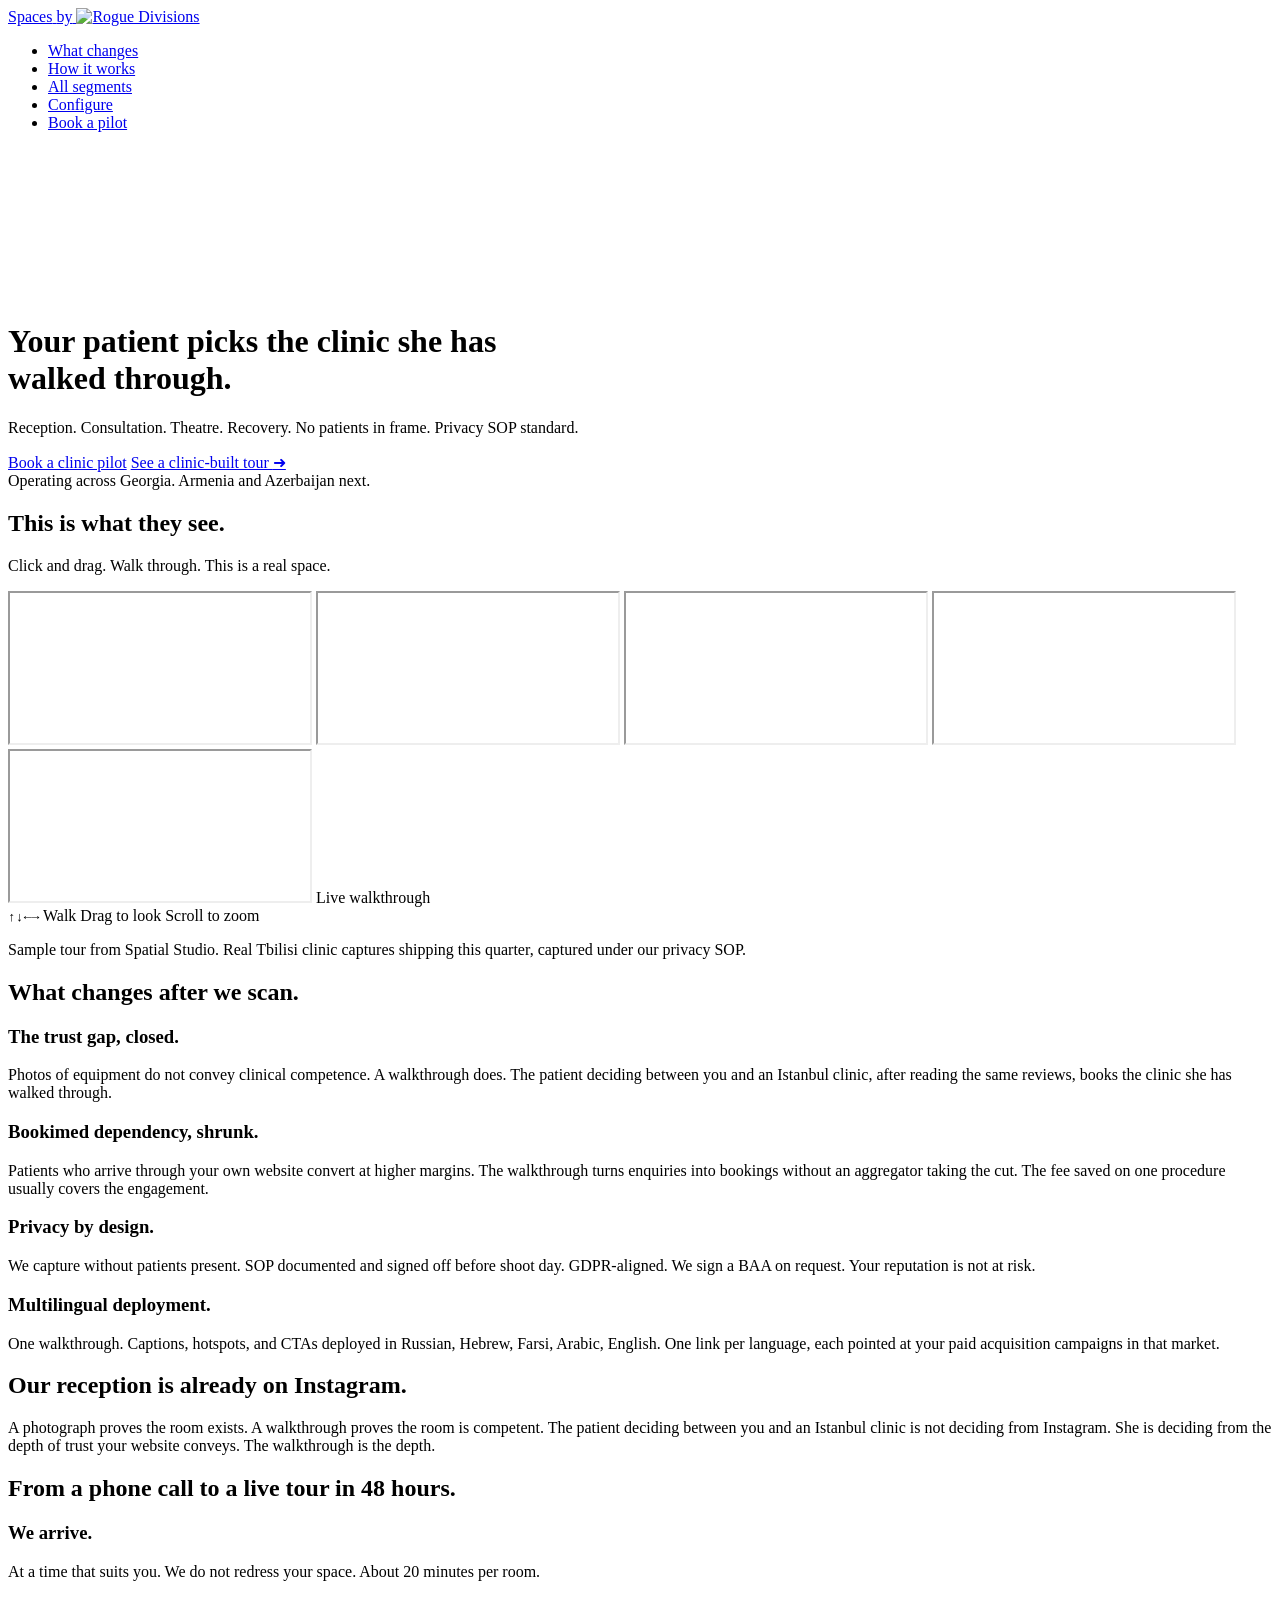
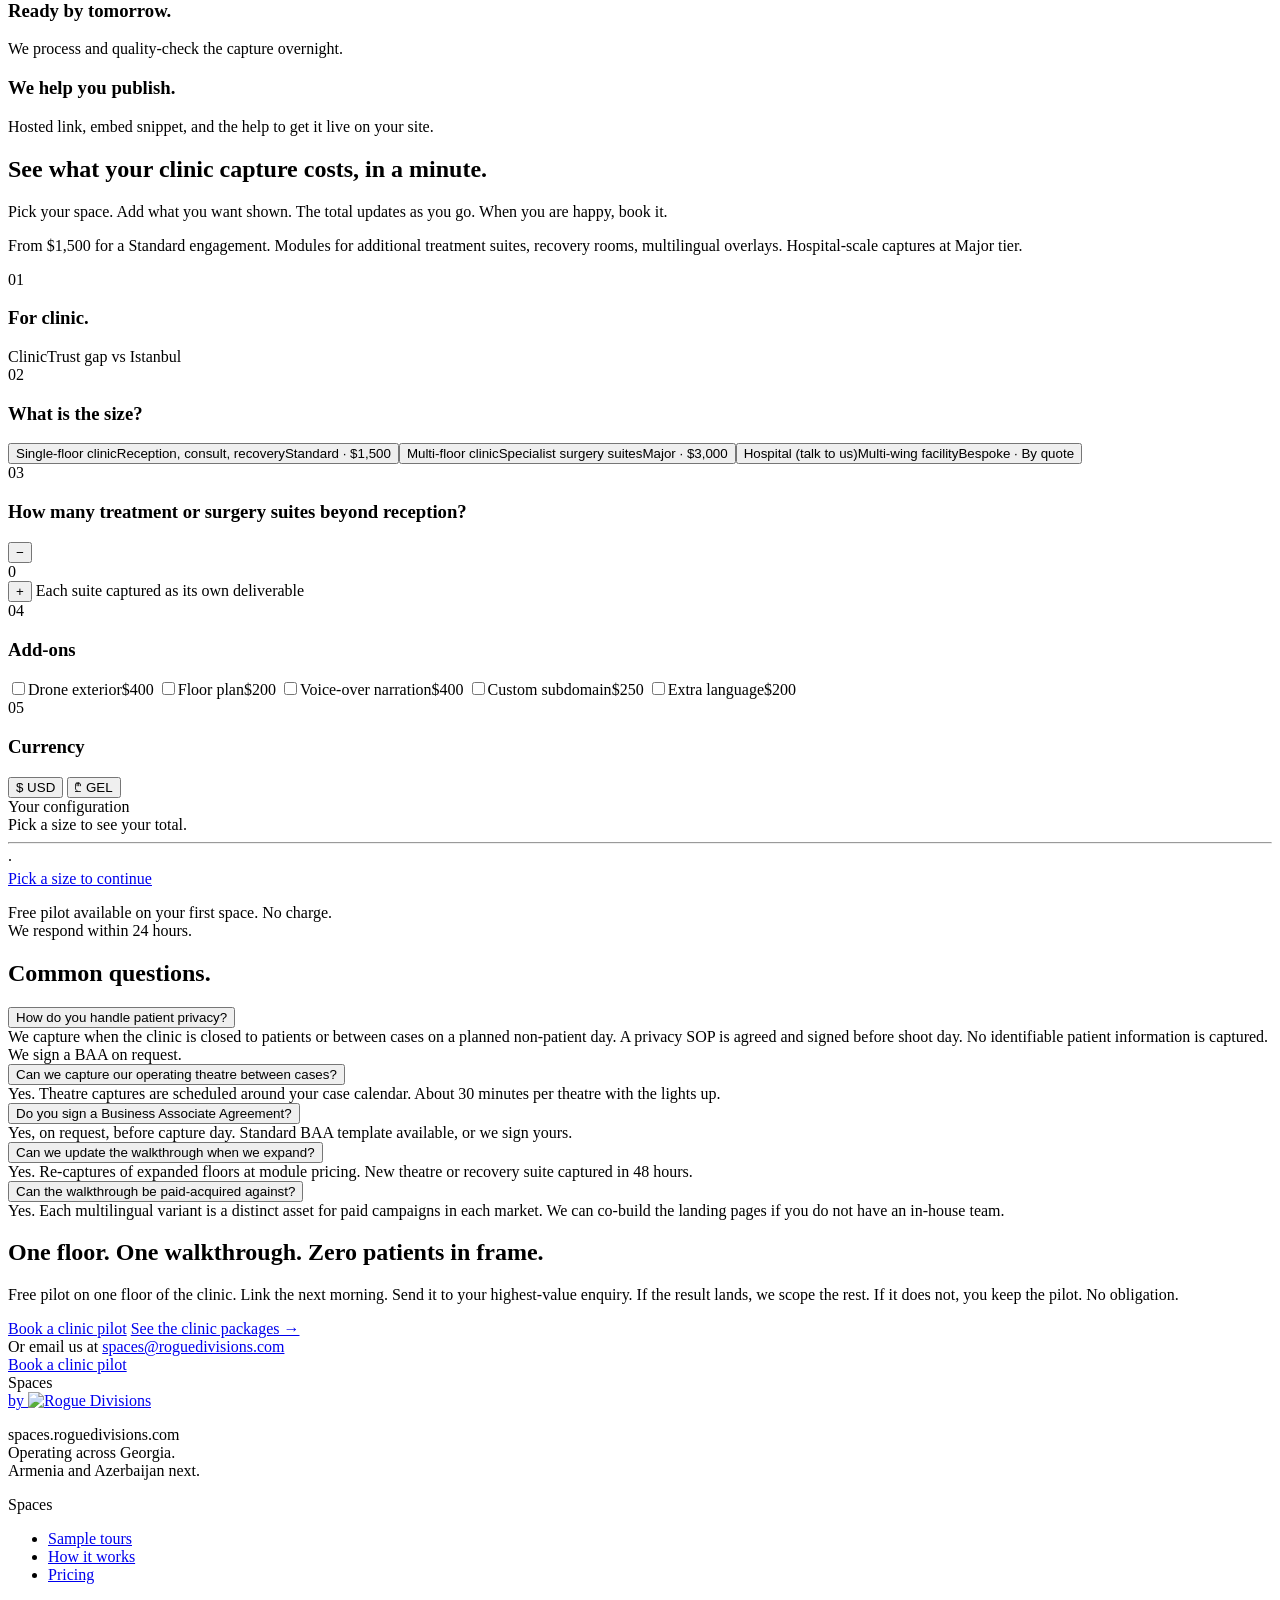
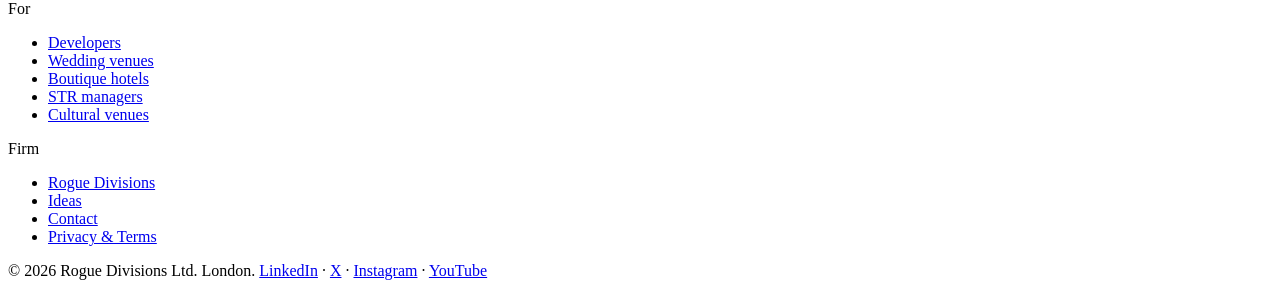
==== commit 35fcda2d: "v4.1 fixes: manager calc label, em dash scrub, GBP cleanup, hub calc no preselect" ====
--- a/public/clinics/index.html
+++ b/public/clinics/index.html
@@ -220,22 +220,22 @@
 <div class="sx-calc2__total-tag">Your configuration</div>
 <div class="sx-calc2__total-summary" data-summary="">Pick a size to see your total.</div>
 <hr class="sx-calc2__total-rule"/>
-<div class="sx-calc2__total-num" data-total="">—</div>
+<div class="sx-calc2__total-num" data-total="">·</div>
 <div class="sx-calc2__one-off" data-one-off-row="" hidden="">
 <span data-one-off-label="">One-off capture fee</span>
-<strong data-one-off-value="">—</strong>
+<strong data-one-off-value="">·</strong>
 </div>
 <div class="sx-calc2__total-meta" data-turn-row="" hidden="">
 <span>Turnaround</span>
-<strong data-turn="">—</strong>
+<strong data-turn="">·</strong>
 </div>
 <a class="rd-btn rd-btn--filled sx-calc2__cta" data-book-cta="" href="mailto:spaces@roguedivisions.com?subject=Configured%20engagement">Pick a size to continue</a>
-<p class="sx-calc2__total-fine">Free pilot available — first space, no charge.<br/>We respond within 24 hours.</p>
+<p class="sx-calc2__total-fine">Free pilot available on your first space. No charge.<br/>We respond within 24 hours.</p>
 <div class="sx-calc2__includes" data-includes="" hidden="">
 <div class="sx-calc2__includes-tag">What's included</div>
 <ul>
 <li>Photoreal walkthrough on your domain</li>
-<li>Mobile, tablet, desktop — no app or plugin</li>
+<li>Mobile, tablet, desktop. No app or plugin.</li>
 <li>Embed code for your site &amp; listings</li>
 <li>QA pass before delivery</li>
 <li>Recapture within 12 months at 20% off</li>
@@ -329,7 +329,7 @@
 <!-- Per-segment calculator config. Build script injects window.__SX_CFG__ before the
      calc IIFE on segment pages; hub leaves this empty. -->
 <script data-sx-cfg="">window.__SX_CURRENCY__ = {"primary": "USD", "secondary": "GEL", "primary_symbol": "$", "secondary_symbol": "₾", "gel_rate": 2.7, "rate_source_note": "Fixed quarterly. Update this value when the rate drifts more than 5%. May 2026 baseline."};
-window.__SX_CFG__ = {"kind": "clinic", "kindOverride": {"label": "Clinic", "sizes": [{"id": "single", "name": "Single-floor clinic", "sub": "Reception, consult, recovery", "pack": "Standard", "price": 1500, "turn": "48–72h"}, {"id": "multi", "name": "Multi-floor clinic", "sub": "Specialist surgery suites", "pack": "Major", "price": 3000, "turn": "5 working days"}, {"id": "hospital", "name": "Hospital — talk to us", "sub": "Multi-wing facility", "pack": "Bespoke", "price": null, "turn": "By quote"}], "modLabel": "How many treatment or surgery suites beyond reception?", "modHint": "Each suite captured as its own deliverable"}, "modulesActive": true, "pricingMode": "one-off"};</script>
+window.__SX_CFG__ = {"kind": "clinic", "kindOverride": {"label": "Clinic", "sizes": [{"id": "single", "name": "Single-floor clinic", "sub": "Reception, consult, recovery", "pack": "Standard", "price": 1500, "turn": "48–72h"}, {"id": "multi", "name": "Multi-floor clinic", "sub": "Specialist surgery suites", "pack": "Major", "price": 3000, "turn": "5 working days"}, {"id": "hospital", "name": "Hospital (talk to us)", "sub": "Multi-wing facility", "pack": "Bespoke", "price": null, "turn": "By quote"}], "modLabel": "How many treatment or surgery suites beyond reception?", "modHint": "Each suite captured as its own deliverable"}, "modulesActive": true, "pricingMode": "one-off"};</script>
 <script>
   // Helper: build an element with class + textContent (no innerHTML; XSS-safe by construction)
   function el(tag, className, text) {
@@ -487,14 +487,19 @@
     function modulePrice(i) { return i <= 4 ? MOD_CURVE[i - 1] : 100; }
 
     // Currency: USD primary per v4 commercial spec; GEL secondary at fixed quarterly rate.
-    // GBP was retired in v4 — international Tbilisi business operates in USD with GEL local-comfort.
+    // The previous British currency was retired in v4. International Tbilisi business operates in USD with GEL local-comfort.
     // CURRENCY config (FX rate, symbols) is injected by build.py as window.__SX_CURRENCY__.
     var CURRENCY = (typeof window !== 'undefined' && window.__SX_CURRENCY__) ? window.__SX_CURRENCY__ : {
       primary: 'USD', secondary: 'GEL',
       primary_symbol: '$', secondary_symbol: '₾',
       gel_rate: 2.70
     };
-    var initKind = CFG.kind || 'apartment';
+    // v4.1 UX-1: distinguish "no CFG (legacy)" from "CFG explicitly null kind (hub)".
+    //   - CFG.kind === undefined → legacy default 'apartment' (kept for backward safety)
+    //   - CFG.kind === null      → hub: no pre-selection; render Step 02 empty + prompt to pick a kind
+    //   - CFG.kind === '<slug>'  → segment page: pre-select that kind
+    var hasInitKind = CFG && Object.prototype.hasOwnProperty.call(CFG, 'kind');
+    var initKind = hasInitKind ? CFG.kind : 'apartment';
     var state = { kind: initKind, size: null, mods: 0, addons: {}, currency: CURRENCY.primary };
     var FX = {};
     FX[CURRENCY.primary]   = 1;
@@ -565,9 +570,16 @@
     }
 
     function renderSizes() {
-      var k = KIND_MAP[state.kind];
       // Clear without innerHTML to keep this XSS-safe by construction
       while (sizeWrap.firstChild) sizeWrap.removeChild(sizeWrap.firstChild);
+      // v4.1 UX-1: hub starts with state.kind=null. Step 02 stays empty until a kind is picked.
+      if (!state.kind) {
+        step3Title.textContent = '';
+        step3Hint.textContent = '';
+        return;
+      }
+      var k = KIND_MAP[state.kind];
+      if (!k) return;
 
       k.sizes.forEach(function (s) {
         var btn = document.createElement('button');
@@ -577,7 +589,7 @@
         btn.appendChild(el('span', 'sx-calc2__opt-name', s.name));
         btn.appendChild(el('span', 'sx-calc2__opt-sub',  s.sub));
 
-        // Subscription mode (managers): show "Fleet · £1,050 / month" instead of one-off price.
+        // Subscription mode (managers): show "Fleet · $1,225 / month" instead of one-off price.
         var priceLabel;
         if (IS_SUBSCRIPTION) {
           if (s.price_units === null || s.price_units === undefined) {
@@ -605,10 +617,20 @@
     function render() {
       renderCurrencyBindings();
       renderOneOff();
+      // v4.1 UX-1: hub initial state — no kind picked yet.
+      if (!state.kind) {
+        summaryEl.textContent = 'Pick a kind of space to continue.';
+        totalEl.textContent = '·';
+        turnEl.textContent = '·';
+        if (turnRow)    turnRow.hidden    = true;
+        if (includesEl) includesEl.hidden = true;
+        bookCta.textContent = 'Pick a kind to continue';
+        return;
+      }
       if (!state.size) {
         summaryEl.textContent = 'Pick a size to see your total.';
-        totalEl.textContent = '—';
-        turnEl.textContent = '—';
+        totalEl.textContent = '·';
+        turnEl.textContent = '·';
         if (turnRow)    turnRow.hidden    = true;
         if (includesEl) includesEl.hidden = true;
         bookCta.textContent = 'Pick a size to continue';
